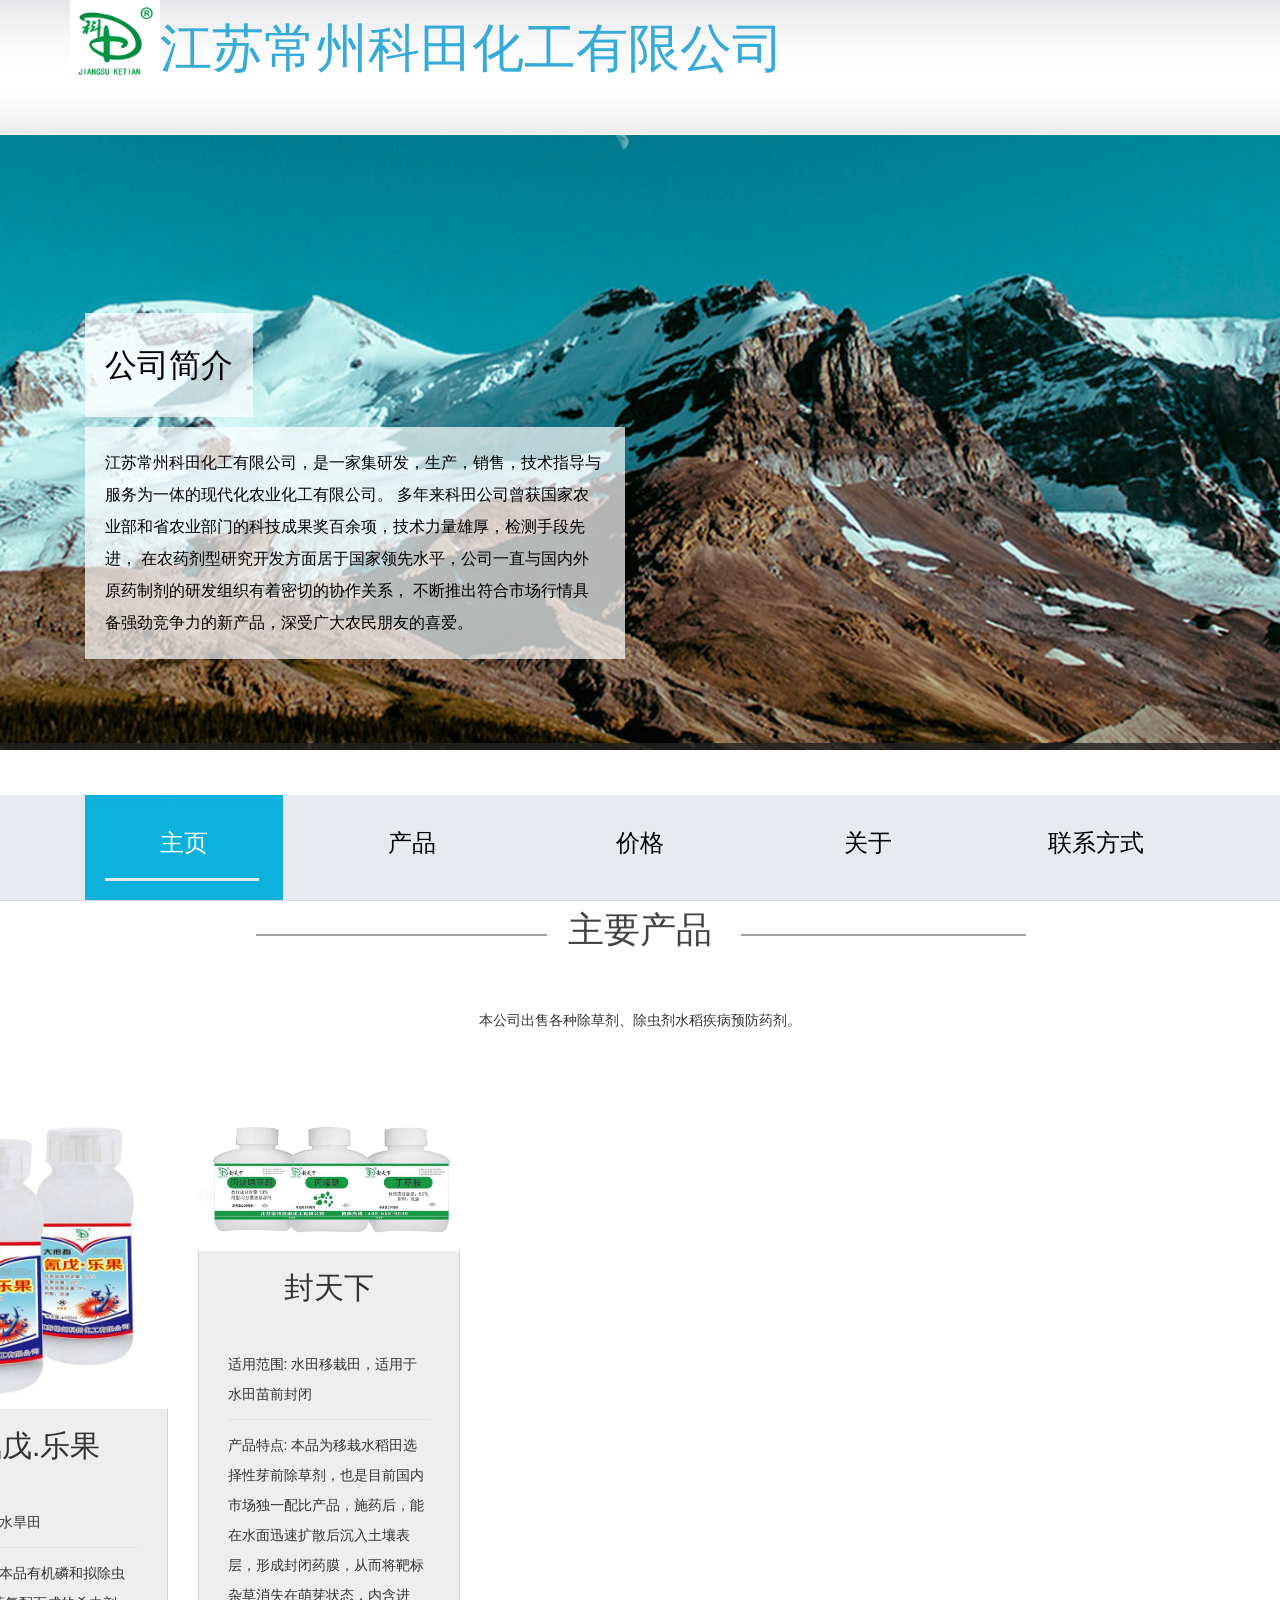
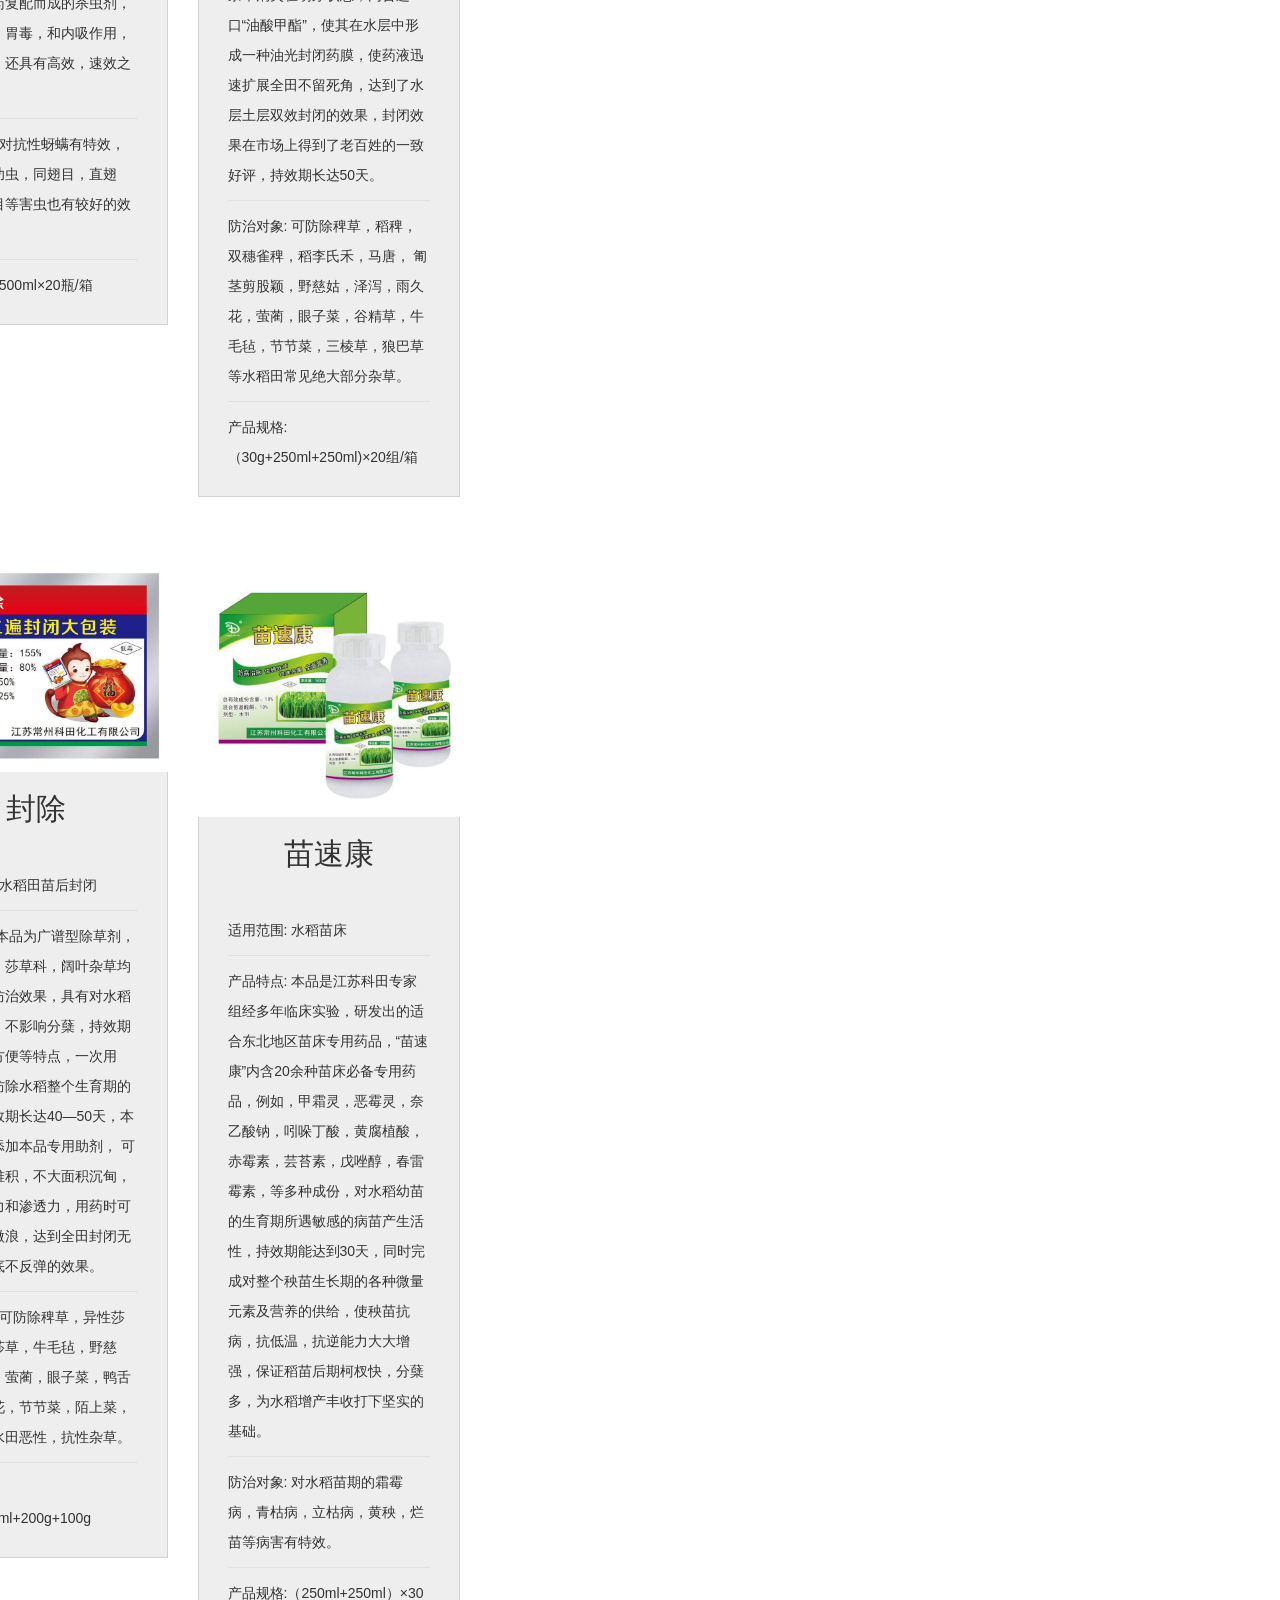
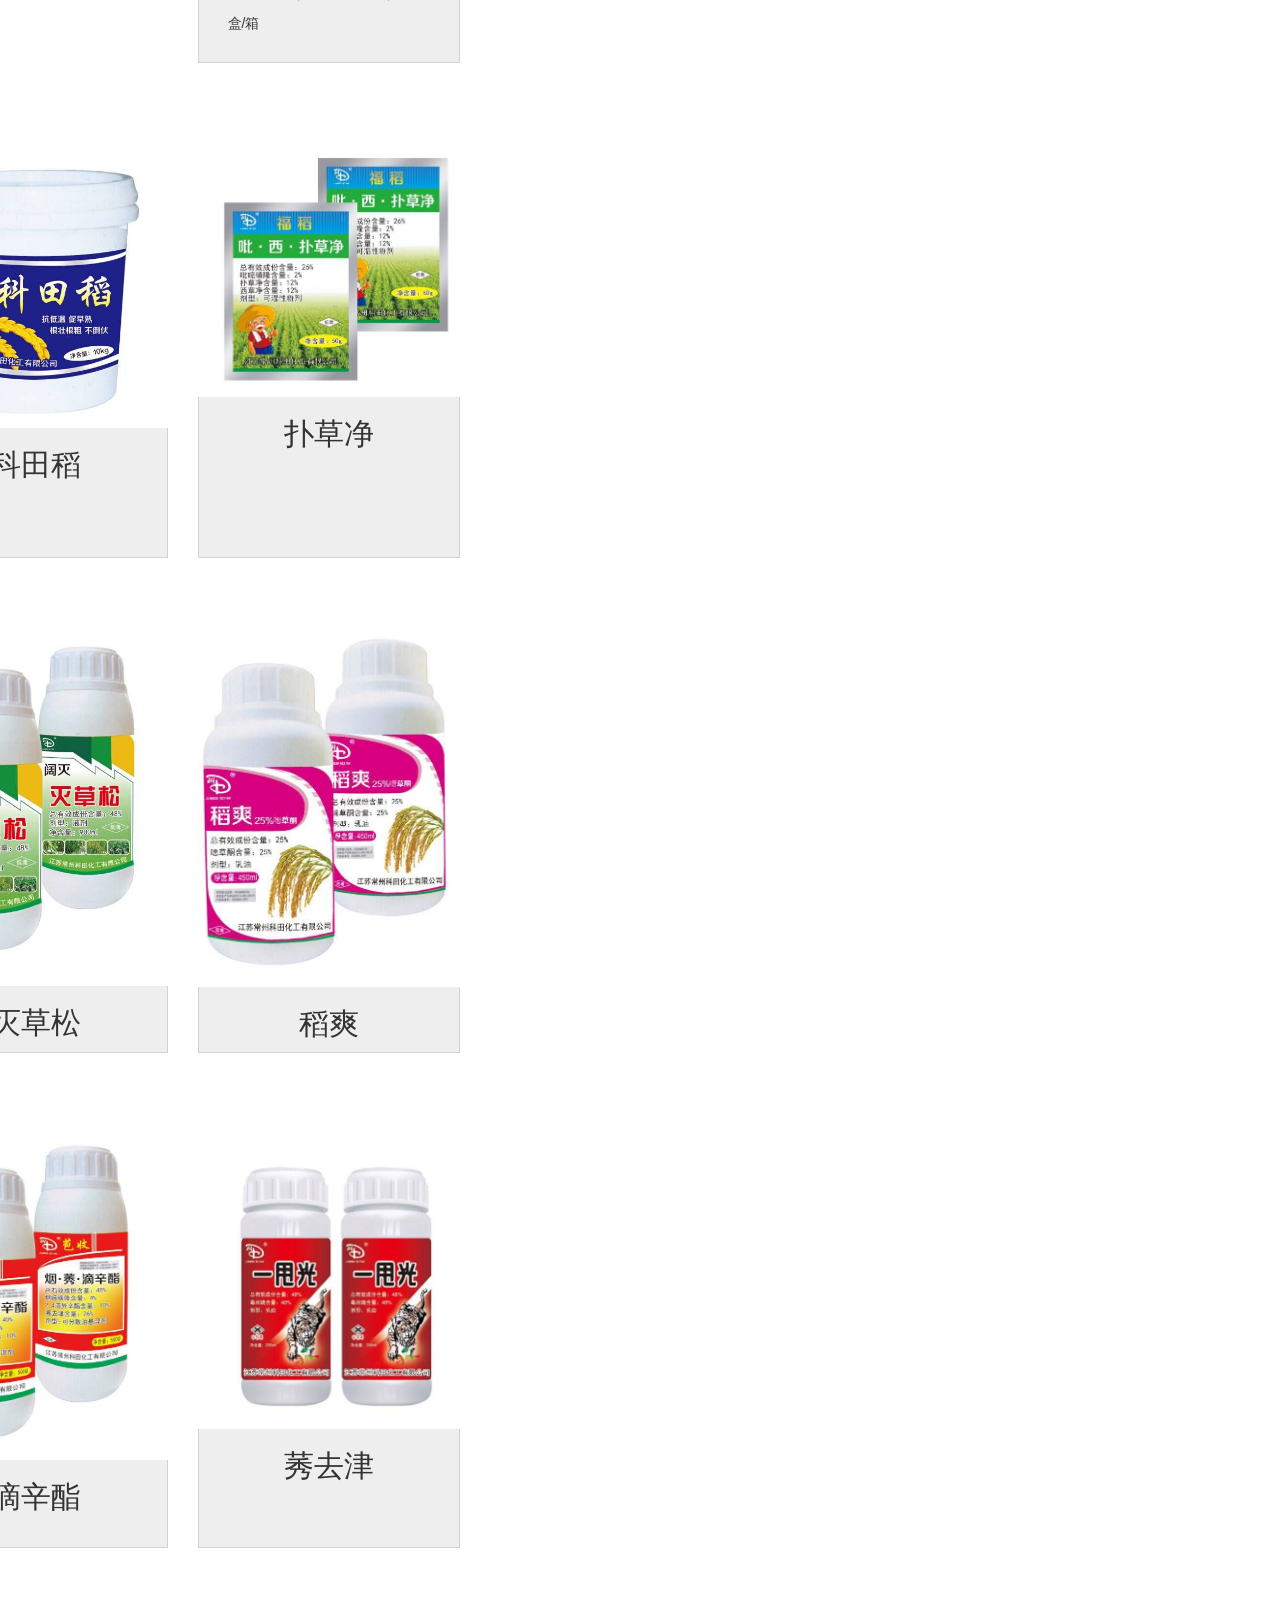
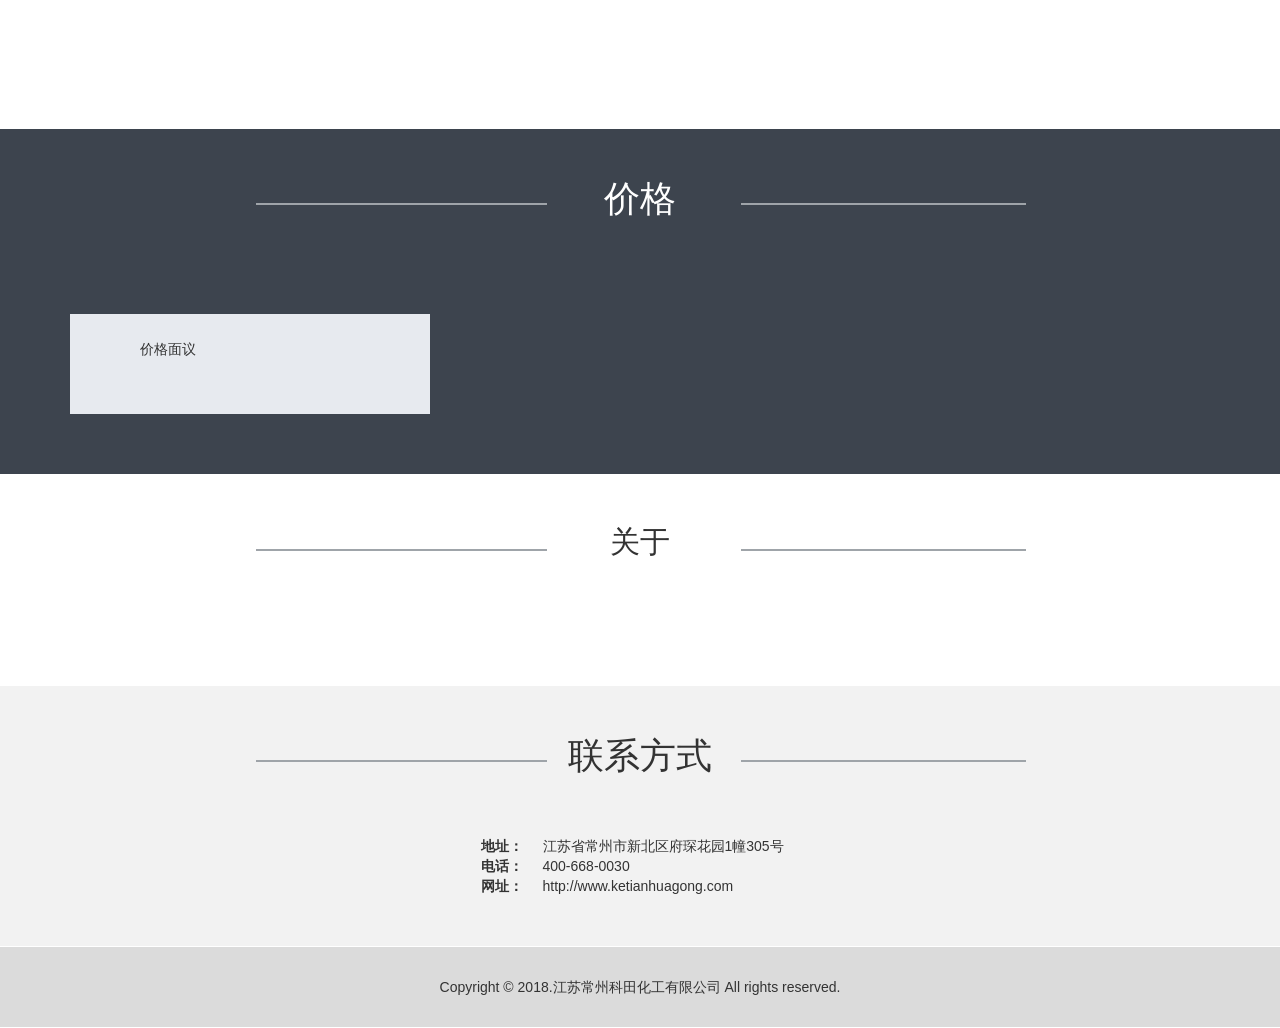
==== index.html @ 40cd0c3b "change content" ====
<!DOCTYPE html>
<html lang="en">

<head>
    <meta charset="utf-8">
    <!--[if IE]><meta http-equiv="X-UA-Compatible" content="IE=edge,chrome=1"><![endif]-->
    <meta name="viewport" content="width=device-width, initial-scale=1.0">
    <title>江苏常州科田化工有限公司</title>
    <meta name="description" content="" />
    <meta name="author" content="templatemo">
    <!-- Favicon-->
    <link rel="shortcut icon" href="./favicon.png" />
    <!-- Bootstrap -->
    <link href="css/bootstrap.min.css" rel="stylesheet">
    <!-- Camera -->
    <link href="css/camera.css" rel="stylesheet">
    <!-- Template  -->
    <link href="css/templatemo_style.css" rel="stylesheet">
    <!-- HTML5 Shim and Respond.js IE8 support of HTML5 elements and media queries -->
    <!-- WARNING: Respond.js doesn't work if you view the page via file:// -->
    <!--[if lt IE 9]>
      <script src="https://oss.maxcdn.com/libs/html5shiv/3.7.0/html5shiv.js"></script>
      <script src="https://oss.maxcdn.com/libs/respond.js/1.4.2/respond.min.js"></script>
    <![endif]-->
</head>

<body>
    <div id="templatemo_banner_logo" class="container_wapper">
        <div class="container">
            <div class="row">
                <div class="col-xs-12 col-md-8">
                    <img src="images/logo.jpg" style="max-width:90px;max-height:90px" alt="logo" />
                    <h1><a href="#">江苏常州科田化工有限公司</a></h1>
                </div>
            </div>
        </div>
    </div>
    <div id="templatemo_banner_slide" class="container_wapper">
        <div class="camera_wrap camera_emboss" id="camera_slide">
            <div data-src="images/banner_slide_01.jpg">
                <div class="camera_caption fadeFromLeft camera_effected">
                    <div class="container">
                        <div class="col-md-6">
                            <h1>公司简介</h1>
                            <p>江苏常州科田化工有限公司，是一家集研发，生产，销售，技术指导与服务为一体的现代化农业化工有限公司。 多年来科田公司曾获国家农业部和省农业部门的科技成果奖百余项，技术力量雄厚，检测手段先进， 在农药剂型研究开发方面居于国家领先水平，公司一直与国内外原药制剂的研发组织有着密切的协作关系， 不断推出符合市场行情具备强劲竞争力的新产品，深受广大农民朋友的喜爱。
                            </p>
                        </div>
                    </div>
                </div>
            </div>
            <div data-src="images/banner_slide_02.jpg">
                <div class="camera_caption fadeFromLeft camera_effected">
                    <div class="container">
                        <div class="col-md-6">
                            <h1>组织结构</h1>
                            <p>公司下设科研开发部，人力资源部，财务部，销售部，市场开发部，技术研发部， 生产部等部门，完善的组织机构和高素质的年轻团队，为企业的发展提供了源源不断的前进动力。 </p>
                        </div>
                    </div>
                </div>
            </div>
            <div data-src="images/banner_slide_03.jpg">
                <div class="camera_caption fadeFromLeft camera_effected">
                    <div class="container">
                        <div class="col-md-6">
                            <h1>我们的理念</h1>
                            <p>“科田”秉承“诚信，和谐，创新”的理念，以“服务亿万农民”为宗旨， 一如既往的工作在祖国的田野上，为中国农业发展贡献自己的力量。
                            </p>
                        </div>
                    </div>
                </div>
            </div>
        </div>
        <!-- #camera_wrap_3 -->
    </div>
    <div id="templatemo_main_menu" class="container_wapper hidden-sm hidden-xs">
        <div class="container">
            <div class="row">
                <div class="col-xs-12">
                    <ul class="nav nav-justified">
                        <li><a href="#templatemo_banner_logo">主页</a></li>
                        <li><a href="#templatemo_upcomming_event">产品</a></li>
                        <li><a href="#templatemo_pricing">价格</a></li>
                        <li><a href="#templatemo_blog">关于</a></li>
                        <li><a href="#templatemo_contact">联系方式</a></li>
                    </ul>
                </div>
            </div>
        </div>
    </div>

    <div id="templatemo_upcomming_event" class="container_wapper">
        <div class="container">
            <div class="row">
                <div class="col-xs-12 section_header">
                    <h1>主要产品</h1>
                </div>
                <div class="col-md-6 col-md-offset-3 col-md-offset-3">
                    <p>本公司出售各种除草剂、除虫剂水稻疾病预防药剂。</p>
                </div>
                <div class="clearfix"></div>
                <div class="col-sm-6 col-md-3">
                    <div class="event_box event_animate_left">
                        <img src="images/product/img1.png" alt="Event 1" class="img-responsive" />
                        <h2 style="text-align:center;font: 10px">一甩光</h2>
                        <ul>
                            <li>适用范围: 水旱田</li>
                            <li>产品特点: 通过触杀，胃毒及熏蒸三种作用控制害虫。杀虫谱广，对多种作物上的食叶害虫，钻蛀性害虫，刺吸式害虫、甲虫及地下害虫均有很好的防治效果。可用于防治果树、水稻等作物的常见害虫。药效稳定，持效期长达三周。毒性低、残留小，适用于绿色果蔬生产。</li>
                            <li>防治对象: 适用于水稻、玉米、大豆、小麦、棉花、果树、蔬菜、茶树上多种咀嚼式和刺吸式口器害虫，也可用于灌溉地下害虫，对韭蛆、蒜蛆特效。</li>
                            <li>产品规格: 200ml×40瓶/箱</li>
                        </ul>

                    </div>
                </div>
                <div class="col-sm-6 col-md-3">
                    <div class="event_box event_animate_left">
                        <img src="images/product/img2.png" alt="Event 1" class="img-responsive" />
                        <h2 style="text-align:center;font: 10px">百虫绝杀</h2>
                                                <ul>
                                                    <li>适用范围: 水旱通用</li>
                                                    <li>产品特点: 本品是由氯氰菊酯和毒死蜱混合而成，具有触杀，胃毒和一定的熏蒸作用，杀虫速度快，持效期长，本品具有独特的渗透能力，在茂密的作物叶片上施药，药液能迅速透过作物组织杀死叶子背面的隐蔽处害虫。</li>
                                                    <li>防治对象: 潜叶蝇，稻纵卷叶蝇，二化螟，三化螟，玉米螟， 食心虫，粘虫等。</li>
                                                    <li>产品规格: 200ml×40瓶/箱</li>
                                                </ul>
                    </div>
                </div>
                <div class="col-sm-6 col-md-3">
                    <div class="event_box event_animate_left">
                        <img src="images/product/img3.png" alt="Event 1" class="img-responsive" />
                        <h2 style="text-align:center;font: 10px">氰戊.乐果</h2>
                                    <ul>
                                        <li>适用范围: 水旱田</li>
                                        <li>产品特点: 本品有机磷和拟除虫菊酯类农药复配而成的杀虫剂，具有触杀，胃毒，和内吸作用，杀虫谱广，还具有高效，速效之特点。</li>
                                        <li>防治对象: 对抗性蚜螨有特效，对磷翅目幼虫，同翅目，直翅目，半翅目等害虫也有较好的效果。</li>
                                        <li>产品规格: 500ml×20瓶/箱</li>
                                    </ul>
                    </div>
                </div>
                <div class="col-sm-6 col-md-3">
                    <div class="event_box event_animate_left">
                        <img src="images/product/img4.png" alt="Event 1" class="img-responsive" />
                        <h2 style="text-align:center;font: 10px">封天下</h2>
                        <ul>
                            <li>适用范围: 水田移栽田，适用于水田苗前封闭</li>
                            <li>产品特点: 本品为移栽水稻田选择性芽前除草剂，也是目前国内市场独一配比产品，施药后，能在水面迅速扩散后沉入土壤表层，形成封闭药膜，从而将靶标杂草消失在萌芽状态，内含进口“油酸甲酯”，使其在水层中形成一种油光封闭药膜，使药液迅速扩展全田不留死角，达到了水层土层双效封闭的效果，封闭效果在市场上得到了老百姓的一致好评，持效期长达50天。</li>
                            <li>防治对象: 可防除稗草，稻稗，双穗雀稗，稻李氏禾，马唐， 匍茎剪股颖，野慈姑，泽泻，雨久花，萤蔺，眼子菜，谷精草，牛毛毡，节节菜，三棱草，狼巴草等水稻田常见绝大部分杂草。</li>
                            <li>产品规格: （30g+250ml+250ml)×20组/箱</li>
                        </ul>
                    </div>
                </div>
                <div class="col-sm-6 col-md-3">
                    <div class="event_box event_animate_left">
                        <img src="images/product/img5.png" alt="Event 1" class="img-responsive" />
                        <h2 style="text-align:center;font: 10px">稻悦</h2>
                        <ul>
                            <li>适用范围: 水稻移栽田。</li>
                            <li>产品特点: 禾阔双封：对一年生阔叶，禾本科，莎草科杂草的幼芽有强烈的封闭作用，尤其对抗性杂草稻稗有特效,水稻的根，茎，叶不吸收传导，无隐形药害，抗逆性增强，无缓苗期。使用方便，即可毒土撒施，又可（瓶甩法）施用。</li>
                            <li>防治对象: 稻稗，野慈姑，泽泻，雨久花，鸭舌草，萤蔺，异型莎草，牛毛毡，水莎草，稻李氏禾，匍茎剪股颖，小茨藻，水绵等。</li>
                            <li>产品规格: 250ml×40瓶/箱</li>
                        </ul>
                    </div>
                </div>
                <div class="col-sm-6 col-md-3">
                    <div class="event_box event_animate_left">
                        <img src="images/product/img6.png" alt="Event 1" class="img-responsive" />
                        <h2 style="text-align:center;font: 10px">圣稻</h2>
                        <ul>
                            <li>适用范围: 适用于水稻苗前封闭</li>
                            <li>产品特点: 选择性芽前或芽后除草剂，主要通过胚芽鞘，中胚鞘进入植物体内，经根部吸收较少，并有极微量通过根部向上传导进入叶部，丙草胺是具有高选择性的水稻田专用除草剂，对水稻安全，杀草谱广，杂草种子在发芽过程中吸收药剂，根部吸收较差，只能做芽前土壤处理。</li>
                            <li>防治对象: 可防除稗草，双穗雀稗，稻李氏禾，马唐，匍茎剪股颖，看麦娘，狼巴草，异型莎草，日照瓢拂草，碎米莎草，萤蔺，日本草，扁杆草，鸭舌草，雨久花，野慈姑，泽泻，眼子菜，谷精草，牛毛毡，节节菜，陌上菜，水竹叶，空心莲子草，花蔺等水稻田常见的大部分杂草。</li>
                            <li>产品规格: 250ml×40瓶/件</li>
                        </ul>
                    </div>
                </div>
                <div class="col-sm-6 col-md-3">
                    <div class="event_box event_animate_left">
                        <img src="images/product/img7.png" alt="Event 1" class="img-responsive" />
                        <h2 style="text-align:center;font: 10px">封除</h2>
                          <ul>
                              <li>适用范围: 水稻田苗后封闭</li>
                              <li>产品特点:本品为广谱型除草剂，对禾本科，莎草科，阔叶杂草均有很好的防治效果，具有对水稻安全性高，不影响分蘖，持效期长，使用方便等特点，一次用药，即可防除水稻整个生育期的杂草，持效期长达40—50天，本品内特别添加本品专用助剂， 可使药剂不堆积，不大面积沉甸，增进扩散力和渗透力，用药时可压下田中微浪，达到全田封闭无死角，彻底不反弹的效果。</li>
                              <li>防治对象: 可防除稗草，异性莎草，碎米莎草，牛毛毡，野慈姑，泽泻，萤蔺，眼子菜，鸭舌草，雨久花，节节菜，陌上菜，三棱草等水田恶性，抗性杂草。</li>
                              <li>产品规格: 300g+250ml+200g+100g</li>
                          </ul>
                    </div>
                </div>
                <div class="col-sm-6 col-md-3">
                    <div class="event_box event_animate_left">
                        <img src="images/product/img8.png" alt="Event 1" class="img-responsive" />
                        <h2 style="text-align:center;font: 10px">苗速康</h2>
                        <ul>
                            <li>适用范围: 水稻苗床</li>
                            <li>产品特点: 本品是江苏科田专家组经多年临床实验，研发出的适合东北地区苗床专用药品，“苗速康”内含20余种苗床必备专用药品，例如，甲霜灵，恶霉灵，奈乙酸钠，吲哚丁酸，黄腐植酸，赤霉素，芸苔素，戊唑醇，春雷霉素，等多种成份，对水稻幼苗的生育期所遇敏感的病苗产生活性，持效期能达到30天，同时完成对整个秧苗生长期的各种微量元素及营养的供给，使秧苗抗病，抗低温，抗逆能力大大增强，保证稻苗后期柯杈快，分蘖多，为水稻增产丰收打下坚实的基础。</li>
                            <li>防治对象: 对水稻苗期的霜霉病，青枯病，立枯病，黄秧，烂苗等病害有特效。</li>
                            <li>产品规格:（250ml+250ml）×30盒/箱</li>
                        </ul>
                    </div>
                </div>
                <div class="col-sm-6 col-md-3">
                    <div class="event_box event_animate_left">
                        <img src="images/product/img9.png" alt="Event 1" class="img-responsive" />
                        <h2 style="text-align:center;font: 10px">科田稻</h2>
                    </div>
                </div>
                <div class="col-sm-6 col-md-3">
                    <div class="event_box event_animate_left">
                        <img src="images/product/img10.png" alt="Event 1" class="img-responsive" />
                        <h2 style="text-align:center;font: 10px">扑草净</h2>
                    </div>
                </div>
                <div class="col-sm-6 col-md-3">
                    <div class="event_box event_animate_left">
                        <img src="images/product/img11.png" alt="Event 1" class="img-responsive" />
                        <h2 style="text-align:center;font: 10px">吡嘧磺隆</h2>
                    </div>
                </div>
                <div class="col-sm-6 col-md-3">
                    <div class="event_box event_animate_left">
                        <img src="images/product/img12.png" alt="Event 1" class="img-responsive" />
                        <h2 style="text-align:center;font: 10px">毒霸</h2>
                    </div>
                </div>
                <div class="col-sm-6 col-md-3">
                    <div class="event_box event_animate_left">
                        <img src="images/product/img13.png" alt="Event 1" class="img-responsive" />
                        <h2 style="text-align:center;font: 10px">灭草松</h2>
                    </div>
                </div>
                <div class="col-sm-6 col-md-3">
                    <div class="event_box event_animate_left">
                        <img src="images/product/img14.png" alt="Event 1" class="img-responsive" />
                        <h2 style="text-align:center;font: 10px">稻爽</h2>
                    </div>
                </div>
                <div class="col-sm-6 col-md-3">
                    <div class="event_box event_animate_left">
                        <img src="images/product/img15.png" alt="Event 1" class="img-responsive" />
                        <h2 style="text-align:center;font: 10px">氯氟吡</h2>
                    </div>
                </div>
                <div class="col-sm-6 col-md-3">
                    <div class="event_box event_animate_left">
                        <img src="images/product/img16.png" alt="Event 1" class="img-responsive" />
                        <h2 style="text-align:center;font: 10px">杰净</h2>
                    </div>
                </div>
                <div class="col-sm-6 col-md-3">
                    <div class="event_box event_animate_left">
                        <img src="images/product/img17.png" alt="Event 1" class="img-responsive" />
                        <h2 style="text-align:center;font: 10px">滴辛酯</h2>
                    </div>
                </div>
                <div class="col-sm-6 col-md-3">
                    <div class="event_box event_animate_left">
                        <img src="images/product/img20.png" alt="Event 1" class="img-responsive" />
                        <h2 style="text-align:center;font: 10px">莠去津</h2>
                    </div>
                </div>

                <div class="templatemo_clear">
                    <div class="col-xs-6 event_animate_left" id="prev_event_btn">
                        <p>
                            <a href="#">
                                <span class="glyphicon glyphicon-chevron-left"></span>
                            </a>
                        </p>
                    </div>
                    <div class="col-xs-6 event_animate_right" id="next_event_btn">
                        <p>
                            <a href="#">
                                <span class="glyphicon glyphicon-chevron-right"></span>
                            </a>
                        </p>
                    </div>
                </div>
            </div>
        </div>
    </div>
    <div id="templatemo_pricing" class="container_wapper">
        <div class="container">
            <div class="row">
                <div class="col-xs-12 section_header">
                    <h1>价格</h1>
                </div>
                <div class="clearfix"></div>
                <div class="col-md-4">
                    <div class="price_table_box">
                        <ul>
                            <li>价格面议</li>
                        </ul>
                    </div>
                </div>

            </div>
        </div>
    </div>
    <div id="templatemo_blog" class="container_wapper">
        <div class="container">
            <div class="row">
                <div class="col-xs-12 section_header">
                    <h1>关于</h1>
                </div>
                <div class="clearfix"></div>

              
            </div>
        </div>
    </div>
    <div id="templatemo_contact" class="container_wapper">
        <div class="container">
            <div class="row">
                <div class="col-xs-12 section_header">
                    <h1>联系方式</h1>
                </div>
                <div class="col-md-6 col-md-offset-3 col-md-offset-3">
                  <dl class="dl-horizontal">
                    <dt>地址：</dt><dd>江苏省常州市新北区府琛花园1幢305号</dd>
                    <dt>电话：</dt><dd>400-668-0030</dd>
                    <dt>网址：</dt><dd>http://www.ketianhuagong.com</dd>
                  </dl>
                </div>

            </div>
        </div>
    </div>
    <div id="templatemo_footer" class="container_wapper">
        <div class="container">
            <div class="row">
                <div class="col-xs-12">
                    <p>Copyright &copy; 2018.江苏常州科田化工有限公司 All rights reserved.</p>
                </div>
            </div>
        </div>
    </div>
    <script src="js/jquery.min.js"></script>
    <script src="js/bootstrap.min.js"></script>
    <script src="js/jquery.easing.1.3.js"></script>
    <script src="js/jquery.mobile.customized.min.js"></script>
    <script src="js/camera.min.js"></script>
    <script src="js/jquery.singlePageNav.min.js"></script>
    <script src="js/templatemo_script.js"></script>
    <div style="display:none">
        <script src='http://v7.cnzz.com/stat.php?id=155540&web_id=155540' language='JavaScript' charset='gb2312'></script>
    </div>
</body>

</html>
---- css/camera.css ----
/**************************
*
*	GENERAL
*
**************************/
.camera_wrap a, .camera_wrap img, 
.camera_wrap ol, .camera_wrap ul, .camera_wrap li,
.camera_wrap table, .camera_wrap tbody, .camera_wrap tfoot, .camera_wrap thead, .camera_wrap tr, .camera_wrap th, .camera_wrap td
.camera_thumbs_wrap a, .camera_thumbs_wrap img, 
.camera_thumbs_wrap ol, .camera_thumbs_wrap ul, .camera_thumbs_wrap li,
.camera_thumbs_wrap table, .camera_thumbs_wrap tbody, .camera_thumbs_wrap tfoot, .camera_thumbs_wrap thead, .camera_thumbs_wrap tr, .camera_thumbs_wrap th, .camera_thumbs_wrap td {
	background: none;
	border: 0;
	font: inherit;
	font-size: 100%;
	margin: 0;
	padding: 0;
	vertical-align: baseline;
	list-style: none
}
.camera_wrap {
	display: none;
	float: left;
	position: relative;
	z-index: 0;
}
.camera_wrap img {
	max-width: none!important;
}
.camera_fakehover {
	height: 100%;
	min-height: 60px;
	position: relative;
	width: 100%;
	z-index: 1;
}
.camera_wrap {
	width: 100%;
}
.camera_src {
	display: none;
}
.cameraCont, .cameraContents {
	height: 100%;
	position: relative;
	width: 100%;
	z-index: 1;
}
.cameraSlide {
	bottom: 0;
	left: 0;
	position: absolute;
	right: 0;
	top: 0;
	width: 100%;
}
.cameraContent {
	bottom: 0;
	display: none;
	left: 0;
	position: absolute;
	right: 0;
	top: 0;
	width: 100%;
}
.camera_target {
	bottom: 0;
	height: 100%;
	left: 0;
	overflow: hidden;
	position: absolute;
	right: 0;
	text-align: left;
	top: 0;
	width: 100%;
	z-index: 0;
}
.camera_overlayer {
	bottom: 0;
	height: 100%;
	left: 0;
	overflow: hidden;
	position: absolute;
	right: 0;
	top: 0;
	width: 100%;
	z-index: 0;
}
.camera_target_content {
	bottom: 0;
	left: 0;
	overflow: hidden;
	position: absolute;
	right: 0;
	top: 0;
	z-index: 2;
}
.camera_target_content .camera_link {
    background: url(../images/blank.gif);
	display: block;
	height: 100%;
	text-decoration: none;
}
.camera_loader {
    background: #fff url(../images/camera-loader.gif) no-repeat center;
	background: rgba(255, 255, 255, 0.9) url(../images/camera-loader.gif) no-repeat center;
	border: 1px solid #ffffff;
	-webkit-border-radius: 18px;
	-moz-border-radius: 18px;
	border-radius: 18px;
	height: 36px;
	left: 50%;
	overflow: hidden;
	position: absolute;
	margin: -18px 0 0 -18px;
	top: 50%;
	width: 36px;
	z-index: 3;
}
.camera_bar {
	bottom: 0;
	left: 0;
	overflow: hidden;
	position: absolute;
	right: 0;
	top: 0;
	z-index: 3;
}
.camera_thumbs_wrap.camera_left .camera_bar, .camera_thumbs_wrap.camera_right .camera_bar {
	height: 100%;
	position: absolute;
	width: auto;
}
.camera_thumbs_wrap.camera_bottom .camera_bar, .camera_thumbs_wrap.camera_top .camera_bar {
	height: auto;
	position: absolute;
	width: 100%;
}
.camera_nav_cont {
	height: 65px;
	overflow: hidden;
	position: absolute;
	right: 9px;
	top: 15px;
	width: 120px;
	z-index: 4;
}
.camera_caption {
	bottom: 0;
	display: block;
	position: absolute;
	width: 100%;
}
.camera_caption > div {
	padding: 10px 20px;
}
.camerarelative {
	overflow: hidden;
	position: relative;
}
.imgFake {
	cursor: pointer;
}
.camera_prevThumbs {
	bottom: 4px;
	cursor: pointer;
	left: 0;
	position: absolute;
	top: 4px;
	visibility: hidden;
	width: 30px;
	z-index: 10;
}
.camera_prevThumbs div {
	background: url(../images/camera_skins.png) no-repeat -160px 0;
	display: block;
	height: 40px;
	margin-top: -20px;
	position: absolute;
	top: 50%;
	width: 30px;
}
.camera_nextThumbs {
	bottom: 4px;
	cursor: pointer;
	position: absolute;
	right: 0;
	top: 4px;
	visibility: hidden;
	width: 30px;
	z-index: 10;
}
.camera_nextThumbs div {
	background: url(../images/camera_skins.png) no-repeat -190px 0;
	display: block;
	height: 40px;
	margin-top: -20px;
	position: absolute;
	top: 50%;
	width: 30px;
}
.camera_command_wrap .hideNav {
	display: none;
}
.camera_command_wrap {
	left: 0;
	position: relative;
	right:0;
	z-index: 4;
}
.camera_wrap .camera_pag .camera_pag_ul {
	list-style: none;
	margin: 0;
	padding: 0;
	text-align: right;
}
.camera_wrap .camera_pag .camera_pag_ul li {
	-webkit-border-radius: 8px;
	-moz-border-radius: 8px;
	border-radius: 8px;
	cursor: pointer;
	display: inline-block;
	height: 16px;
	margin: 20px 5px;
	position: relative;
	text-align: left;
	text-indent: -9999px;
	width: 16px;
}
.camera_commands_emboss .camera_pag .camera_pag_ul li {
	-moz-box-shadow:
		0px 1px 0px rgba(255,255,255,1),
		inset 0px 1px 1px rgba(0,0,0,0.2);
	-webkit-box-shadow:
		0px 1px 0px rgba(255,255,255,1),
		inset 0px 1px 1px rgba(0,0,0,0.2);
	box-shadow:
		0px 1px 0px rgba(255,255,255,1),
		inset 0px 1px 1px rgba(0,0,0,0.2);
}
.camera_wrap .camera_pag .camera_pag_ul li > span {
	-webkit-border-radius: 5px;
	-moz-border-radius: 5px;
	border-radius: 5px;
	height: 8px;
	left: 4px;
	overflow: hidden;
	position: absolute;
	top: 4px;
	width: 8px;
}
.camera_commands_emboss .camera_pag .camera_pag_ul li:hover > span {
	-moz-box-shadow:
		0px 1px 0px rgba(255,255,255,1),
		inset 0px 1px 1px rgba(0,0,0,0.2);
	-webkit-box-shadow:
		0px 1px 0px rgba(255,255,255,1),
		inset 0px 1px 1px rgba(0,0,0,0.2);
	box-shadow:
		0px 1px 0px rgba(255,255,255,1),
		inset 0px 1px 1px rgba(0,0,0,0.2);
}
.camera_wrap .camera_pag .camera_pag_ul li.cameracurrent > span {
	-moz-box-shadow: 0;
	-webkit-box-shadow: 0;
	box-shadow: 0;
}
.camera_pag_ul li img {
	display: none;
	position: absolute;
}
.camera_pag_ul .thumb_arrow {
    border-left: 4px solid transparent;
    border-right: 4px solid transparent;
    border-top: 4px solid;
	top: 0;
	left: 50%;
	margin-left: -4px;
	position: absolute;
}
.camera_prev, .camera_next, .camera_commands {
	cursor: pointer;
	height: 40px;
	margin-top: -20px;
	position: absolute;
	top: 50%;
	width: 40px;
	z-index: 2;
}
.camera_prev {
	left: 0;
}
.camera_prev > span {
	background: url(../images/camera_skins.png) no-repeat 0 0;
	display: block;
	height: 40px;
	width: 40px;
}
.camera_next {
	right: 0;
}
.camera_next > span {
	background: url(../images/camera_skins.png) no-repeat -40px 0;
	display: block;
	height: 40px;
	width: 40px;
}
.camera_commands {
	right: 41px;
}
.camera_commands > .camera_play {
	background: url(../images/camera_skins.png) no-repeat -80px 0;
	height: 40px;
	width: 40px;
}
.camera_commands > .camera_stop {
	background: url(../images/camera_skins.png) no-repeat -120px 0;
	display: block;
	height: 40px;
	width: 40px;
}
.camera_wrap .camera_pag .camera_pag_ul li {
	-webkit-border-radius: 8px;
	-moz-border-radius: 8px;
	border-radius: 8px;
	cursor: pointer;
	display: inline-block;
	height: 16px;
	margin: 20px 5px;
	position: relative;
	text-indent: -9999px;
	width: 16px;
}
.camera_thumbs_cont {
	-webkit-border-bottom-right-radius: 4px;
	-webkit-border-bottom-left-radius: 4px;
	-moz-border-radius-bottomright: 4px;
	-moz-border-radius-bottomleft: 4px;
	border-bottom-right-radius: 4px;
	border-bottom-left-radius: 4px;
	overflow: hidden;
	position: relative;
	width: 100%;
}
.camera_commands_emboss .camera_thumbs_cont {
	-moz-box-shadow:
		0px 1px 0px rgba(255,255,255,1),
		inset 0px 1px 1px rgba(0,0,0,0.2);
	-webkit-box-shadow:
		0px 1px 0px rgba(255,255,255,1),
		inset 0px 1px 1px rgba(0,0,0,0.2);
	box-shadow:
		0px 1px 0px rgba(255,255,255,1),
		inset 0px 1px 1px rgba(0,0,0,0.2);
}
.camera_thumbs_cont > div {
	float: left;
	width: 100%;
}
.camera_thumbs_cont ul {
	overflow: hidden;
	padding: 3px 4px 8px;
	position: relative;
	text-align: center;
}
.camera_thumbs_cont ul li {
	display: inline;
	padding: 0 4px;
}
.camera_thumbs_cont ul li > img {
	border: 1px solid;
	cursor: pointer;
	margin-top: 5px;
	vertical-align:bottom;
}
.camera_clear {
	display: block;
	clear: both;
}
.showIt {
	display: none;
}
.camera_clear {
	clear: both;
	display: block;
	height: 1px;
	margin: -1px 0 25px;
	position: relative;
}
/**************************
*
*	COLORS & SKINS
*
**************************/
.pattern_1 .camera_overlayer {
	background: url(../images/patterns/overlay1.png) repeat;
}
.pattern_2 .camera_overlayer {
	background: url(../images/patterns/overlay2.png) repeat;
}
.pattern_3 .camera_overlayer {
	background: url(../images/patterns/overlay3.png) repeat;
}
.pattern_4 .camera_overlayer {
	background: url(../images/patterns/overlay4.png) repeat;
}
.pattern_5 .camera_overlayer {
	background: url(../images/patterns/overlay5.png) repeat;
}
.pattern_6 .camera_overlayer {
	background: url(../images/patterns/overlay6.png) repeat;
}
.pattern_7 .camera_overlayer {
	background: url(../images/patterns/overlay7.png) repeat;
}
.pattern_8 .camera_overlayer {
	background: url(../images/patterns/overlay8.png) repeat;
}
.pattern_9 .camera_overlayer {
	background: url(../images/patterns/overlay9.png) repeat;
}
.pattern_10 .camera_overlayer {
	background: url(../images/patterns/overlay10.png) repeat;
}
.camera_caption {
	color: #fff;
}
.camera_caption > div {
	background: #000;
	background: rgba(0, 0, 0, 0.8);
}
.camera_wrap .camera_pag .camera_pag_ul li {
	background: #b7b7b7;
}
.camera_wrap .camera_pag .camera_pag_ul li:hover > span {
	background: #b7b7b7;
}
.camera_wrap .camera_pag .camera_pag_ul li.cameracurrent > span {
	background: #434648;
}
.camera_pag_ul li img {
	border: 4px solid #e6e6e6;
	-moz-box-shadow: 0px 3px 6px rgba(0,0,0,.5);
	-webkit-box-shadow: 0px 3px 6px rgba(0,0,0,.5);
	box-shadow: 0px 3px 6px rgba(0,0,0,.5);
}
.camera_pag_ul .thumb_arrow {
    border-top-color: #e6e6e6;
}
.camera_prevThumbs, .camera_nextThumbs, .camera_prev, .camera_next, .camera_commands, .camera_thumbs_cont {
	background: #d8d8d8;
	background: rgba(216, 216, 216, 0.85);
}
.camera_wrap .camera_pag .camera_pag_ul li {
	background: #b7b7b7;
}
.camera_thumbs_cont ul li > img {
	border-color: 1px solid #000;
}
/*AMBER SKIN*/
.camera_amber_skin .camera_prevThumbs div {
	background-position: -160px -160px;
}
.camera_amber_skin .camera_nextThumbs div {
	background-position: -190px -160px;
}
.camera_amber_skin .camera_prev > span {
	background-position: 0 -160px;
}
.camera_amber_skin .camera_next > span {
	background-position: -40px -160px;
}
.camera_amber_skin .camera_commands > .camera_play {
	background-position: -80px -160px;
}
.camera_amber_skin .camera_commands > .camera_stop {
	background-position: -120px -160px;
}
/*ASH SKIN*/
.camera_ash_skin .camera_prevThumbs div {
	background-position: -160px -200px;
}
.camera_ash_skin .camera_nextThumbs div {
	background-position: -190px -200px;
}
.camera_ash_skin .camera_prev > span {
	background-position: 0 -200px;
}
.camera_ash_skin .camera_next > span {
	background-position: -40px -200px;
}
.camera_ash_skin .camera_commands > .camera_play {
	background-position: -80px -200px;
}
.camera_ash_skin .camera_commands > .camera_stop {
	background-position: -120px -200px;
}
/*AZURE SKIN*/
.camera_azure_skin .camera_prevThumbs div {
	background-position: -160px -240px;
}
.camera_azure_skin .camera_nextThumbs div {
	background-position: -190px -240px;
}
.camera_azure_skin .camera_prev > span {
	background-position: 0 -240px;
}
.camera_azure_skin .camera_next > span {
	background-position: -40px -240px;
}
.camera_azure_skin .camera_commands > .camera_play {
	background-position: -80px -240px;
}
.camera_azure_skin .camera_commands > .camera_stop {
	background-position: -120px -240px;
}
/*BEIGE SKIN*/
.camera_beige_skin .camera_prevThumbs div {
	background-position: -160px -120px;
}
.camera_beige_skin .camera_nextThumbs div {
	background-position: -190px -120px;
}
.camera_beige_skin .camera_prev > span {
	background-position: 0 -120px;
}
.camera_beige_skin .camera_next > span {
	background-position: -40px -120px;
}
.camera_beige_skin .camera_commands > .camera_play {
	background-position: -80px -120px;
}
.camera_beige_skin .camera_commands > .camera_stop {
	background-position: -120px -120px;
}
/*BLACK SKIN*/
.camera_black_skin .camera_prevThumbs div {
	background-position: -160px -40px;
}
.camera_black_skin .camera_nextThumbs div {
	background-position: -190px -40px;
}
.camera_black_skin .camera_prev > span {
	background-position: 0 -40px;
}
.camera_black_skin .camera_next > span {
	background-position: -40px -40px;
}
.camera_black_skin .camera_commands > .camera_play {
	background-position: -80px -40px;
}
.camera_black_skin .camera_commands > .camera_stop {
	background-position: -120px -40px;
}
/*BLUE SKIN*/
.camera_blue_skin .camera_prevThumbs div {
	background-position: -160px -280px;
}
.camera_blue_skin .camera_nextThumbs div {
	background-position: -190px -280px;
}
.camera_blue_skin .camera_prev > span {
	background-position: 0 -280px;
}
.camera_blue_skin .camera_next > span {
	background-position: -40px -280px;
}
.camera_blue_skin .camera_commands > .camera_play {
	background-position: -80px -280px;
}
.camera_blue_skin .camera_commands > .camera_stop {
	background-position: -120px -280px;
}
/*BROWN SKIN*/
.camera_brown_skin .camera_prevThumbs div {
	background-position: -160px -320px;
}
.camera_brown_skin .camera_nextThumbs div {
	background-position: -190px -320px;
}
.camera_brown_skin .camera_prev > span {
	background-position: 0 -320px;
}
.camera_brown_skin .camera_next > span {
	background-position: -40px -320px;
}
.camera_brown_skin .camera_commands > .camera_play {
	background-position: -80px -320px;
}
.camera_brown_skin .camera_commands > .camera_stop {
	background-position: -120px -320px;
}
/*BURGUNDY SKIN*/
.camera_burgundy_skin .camera_prevThumbs div {
	background-position: -160px -360px;
}
.camera_burgundy_skin .camera_nextThumbs div {
	background-position: -190px -360px;
}
.camera_burgundy_skin .camera_prev > span {
	background-position: 0 -360px;
}
.camera_burgundy_skin .camera_next > span {
	background-position: -40px -360px;
}
.camera_burgundy_skin .camera_commands > .camera_play {
	background-position: -80px -360px;
}
.camera_burgundy_skin .camera_commands > .camera_stop {
	background-position: -120px -360px;
}
/*CHARCOAL SKIN*/
.camera_charcoal_skin .camera_prevThumbs div {
	background-position: -160px -400px;
}
.camera_charcoal_skin .camera_nextThumbs div {
	background-position: -190px -400px;
}
.camera_charcoal_skin .camera_prev > span {
	background-position: 0 -400px;
}
.camera_charcoal_skin .camera_next > span {
	background-position: -40px -400px;
}
.camera_charcoal_skin .camera_commands > .camera_play {
	background-position: -80px -400px;
}
.camera_charcoal_skin .camera_commands > .camera_stop {
	background-position: -120px -400px;
}
/*CHOCOLATE SKIN*/
.camera_chocolate_skin .camera_prevThumbs div {
	background-position: -160px -440px;
}
.camera_chocolate_skin .camera_nextThumbs div {
	background-position: -190px -440px;
}
.camera_chocolate_skin .camera_prev > span {
	background-position: 0 -440px;
}
.camera_chocolate_skin .camera_next > span {
	background-position: -40px -440px;
}
.camera_chocolate_skin .camera_commands > .camera_play {
	background-position: -80px -440px;
}
.camera_chocolate_skin .camera_commands > .camera_stop {
	background-position: -120px -440px	;
}
/*COFFEE SKIN*/
.camera_coffee_skin .camera_prevThumbs div {
	background-position: -160px -480px;
}
.camera_coffee_skin .camera_nextThumbs div {
	background-position: -190px -480px;
}
.camera_coffee_skin .camera_prev > span {
	background-position: 0 -480px;
}
.camera_coffee_skin .camera_next > span {
	background-position: -40px -480px;
}
.camera_coffee_skin .camera_commands > .camera_play {
	background-position: -80px -480px;
}
.camera_coffee_skin .camera_commands > .camera_stop {
	background-position: -120px -480px	;
}
/*CYAN SKIN*/
.camera_cyan_skin .camera_prevThumbs div {
	background-position: -160px -520px;
}
.camera_cyan_skin .camera_nextThumbs div {
	background-position: -190px -520px;
}
.camera_cyan_skin .camera_prev > span {
	background-position: 0 -520px;
}
.camera_cyan_skin .camera_next > span {
	background-position: -40px -520px;
}
.camera_cyan_skin .camera_commands > .camera_play {
	background-position: -80px -520px;
}
.camera_cyan_skin .camera_commands > .camera_stop {
	background-position: -120px -520px	;
}
/*FUCHSIA SKIN*/
.camera_fuchsia_skin .camera_prevThumbs div {
	background-position: -160px -560px;
}
.camera_fuchsia_skin .camera_nextThumbs div {
	background-position: -190px -560px;
}
.camera_fuchsia_skin .camera_prev > span {
	background-position: 0 -560px;
}
.camera_fuchsia_skin .camera_next > span {
	background-position: -40px -560px;
}
.camera_fuchsia_skin .camera_commands > .camera_play {
	background-position: -80px -560px;
}
.camera_fuchsia_skin .camera_commands > .camera_stop {
	background-position: -120px -560px	;
}
/*GOLD SKIN*/
.camera_gold_skin .camera_prevThumbs div {
	background-position: -160px -600px;
}
.camera_gold_skin .camera_nextThumbs div {
	background-position: -190px -600px;
}
.camera_gold_skin .camera_prev > span {
	background-position: 0 -600px;
}
.camera_gold_skin .camera_next > span {
	background-position: -40px -600px;
}
.camera_gold_skin .camera_commands > .camera_play {
	background-position: -80px -600px;
}
.camera_gold_skin .camera_commands > .camera_stop {
	background-position: -120px -600px	;
}
/*GREEN SKIN*/
.camera_green_skin .camera_prevThumbs div {
	background-position: -160px -640px;
}
.camera_green_skin .camera_nextThumbs div {
	background-position: -190px -640px;
}
.camera_green_skin .camera_prev > span {
	background-position: 0 -640px;
}
.camera_green_skin .camera_next > span {
	background-position: -40px -640px;
}
.camera_green_skin .camera_commands > .camera_play {
	background-position: -80px -640px;
}
.camera_green_skin .camera_commands > .camera_stop {
	background-position: -120px -640px	;
}
/*GREY SKIN*/
.camera_grey_skin .camera_prevThumbs div {
	background-position: -160px -680px;
}
.camera_grey_skin .camera_nextThumbs div {
	background-position: -190px -680px;
}
.camera_grey_skin .camera_prev > span {
	background-position: 0 -680px;
}
.camera_grey_skin .camera_next > span {
	background-position: -40px -680px;
}
.camera_grey_skin .camera_commands > .camera_play {
	background-position: -80px -680px;
}
.camera_grey_skin .camera_commands > .camera_stop {
	background-position: -120px -680px	;
}
/*INDIGO SKIN*/
.camera_indigo_skin .camera_prevThumbs div {
	background-position: -160px -720px;
}
.camera_indigo_skin .camera_nextThumbs div {
	background-position: -190px -720px;
}
.camera_indigo_skin .camera_prev > span {
	background-position: 0 -720px;
}
.camera_indigo_skin .camera_next > span {
	background-position: -40px -720px;
}
.camera_indigo_skin .camera_commands > .camera_play {
	background-position: -80px -720px;
}
.camera_indigo_skin .camera_commands > .camera_stop {
	background-position: -120px -720px	;
}
/*KHAKI SKIN*/
.camera_khaki_skin .camera_prevThumbs div {
	background-position: -160px -760px;
}
.camera_khaki_skin .camera_nextThumbs div {
	background-position: -190px -760px;
}
.camera_khaki_skin .camera_prev > span {
	background-position: 0 -760px;
}
.camera_khaki_skin .camera_next > span {
	background-position: -40px -760px;
}
.camera_khaki_skin .camera_commands > .camera_play {
	background-position: -80px -760px;
}
.camera_khaki_skin .camera_commands > .camera_stop {
	background-position: -120px -760px	;
}
/*LIME SKIN*/
.camera_lime_skin .camera_prevThumbs div {
	background-position: -160px -800px;
}
.camera_lime_skin .camera_nextThumbs div {
	background-position: -190px -800px;
}
.camera_lime_skin .camera_prev > span {
	background-position: 0 -800px;
}
.camera_lime_skin .camera_next > span {
	background-position: -40px -800px;
}
.camera_lime_skin .camera_commands > .camera_play {
	background-position: -80px -800px;
}
.camera_lime_skin .camera_commands > .camera_stop {
	background-position: -120px -800px	;
}
/*MAGENTA SKIN*/
.camera_magenta_skin .camera_prevThumbs div {
	background-position: -160px -840px;
}
.camera_magenta_skin .camera_nextThumbs div {
	background-position: -190px -840px;
}
.camera_magenta_skin .camera_prev > span {
	background-position: 0 -840px;
}
.camera_magenta_skin .camera_next > span {
	background-position: -40px -840px;
}
.camera_magenta_skin .camera_commands > .camera_play {
	background-position: -80px -840px;
}
.camera_magenta_skin .camera_commands > .camera_stop {
	background-position: -120px -840px	;
}
/*MAROON SKIN*/
.camera_maroon_skin .camera_prevThumbs div {
	background-position: -160px -880px;
}
.camera_maroon_skin .camera_nextThumbs div {
	background-position: -190px -880px;
}
.camera_maroon_skin .camera_prev > span {
	background-position: 0 -880px;
}
.camera_maroon_skin .camera_next > span {
	background-position: -40px -880px;
}
.camera_maroon_skin .camera_commands > .camera_play {
	background-position: -80px -880px;
}
.camera_maroon_skin .camera_commands > .camera_stop {
	background-position: -120px -880px	;
}
/*ORANGE SKIN*/
.camera_orange_skin .camera_prevThumbs div {
	background-position: -160px -920px;
}
.camera_orange_skin .camera_nextThumbs div {
	background-position: -190px -920px;
}
.camera_orange_skin .camera_prev > span {
	background-position: 0 -920px;
}
.camera_orange_skin .camera_next > span {
	background-position: -40px -920px;
}
.camera_orange_skin .camera_commands > .camera_play {
	background-position: -80px -920px;
}
.camera_orange_skin .camera_commands > .camera_stop {
	background-position: -120px -920px	;
}
/*OLIVE SKIN*/
.camera_olive_skin .camera_prevThumbs div {
	background-position: -160px -1080px;
}
.camera_olive_skin .camera_nextThumbs div {
	background-position: -190px -1080px;
}
.camera_olive_skin .camera_prev > span {
	background-position: 0 -1080px;
}
.camera_olive_skin .camera_next > span {
	background-position: -40px -1080px;
}
.camera_olive_skin .camera_commands > .camera_play {
	background-position: -80px -1080px;
}
.camera_olive_skin .camera_commands > .camera_stop {
	background-position: -120px -1080px	;
}
/*PINK SKIN*/
.camera_pink_skin .camera_prevThumbs div {
	background-position: -160px -960px;
}
.camera_pink_skin .camera_nextThumbs div {
	background-position: -190px -960px;
}
.camera_pink_skin .camera_prev > span {
	background-position: 0 -960px;
}
.camera_pink_skin .camera_next > span {
	background-position: -40px -960px;
}
.camera_pink_skin .camera_commands > .camera_play {
	background-position: -80px -960px;
}
.camera_pink_skin .camera_commands > .camera_stop {
	background-position: -120px -960px	;
}
/*PISTACHIO SKIN*/
.camera_pistachio_skin .camera_prevThumbs div {
	background-position: -160px -1040px;
}
.camera_pistachio_skin .camera_nextThumbs div {
	background-position: -190px -1040px;
}
.camera_pistachio_skin .camera_prev > span {
	background-position: 0 -1040px;
}
.camera_pistachio_skin .camera_next > span {
	background-position: -40px -1040px;
}
.camera_pistachio_skin .camera_commands > .camera_play {
	background-position: -80px -1040px;
}
.camera_pistachio_skin .camera_commands > .camera_stop {
	background-position: -120px -1040px	;
}
/*PINK SKIN*/
.camera_pink_skin .camera_prevThumbs div {
	background-position: -160px -80px;
}
.camera_pink_skin .camera_nextThumbs div {
	background-position: -190px -80px;
}
.camera_pink_skin .camera_prev > span {
	background-position: 0 -80px;
}
.camera_pink_skin .camera_next > span {
	background-position: -40px -80px;
}
.camera_pink_skin .camera_commands > .camera_play {
	background-position: -80px -80px;
}
.camera_pink_skin .camera_commands > .camera_stop {
	background-position: -120px -80px;
}
/*RED SKIN*/
.camera_red_skin .camera_prevThumbs div {
	background-position: -160px -1000px;
}
.camera_red_skin .camera_nextThumbs div {
	background-position: -190px -1000px;
}
.camera_red_skin .camera_prev > span {
	background-position: 0 -1000px;
}
.camera_red_skin .camera_next > span {
	background-position: -40px -1000px;
}
.camera_red_skin .camera_commands > .camera_play {
	background-position: -80px -1000px;
}
.camera_red_skin .camera_commands > .camera_stop {
	background-position: -120px -1000px	;
}
/*TANGERINE SKIN*/
.camera_tangerine_skin .camera_prevThumbs div {
	background-position: -160px -1120px;
}
.camera_tangerine_skin .camera_nextThumbs div {
	background-position: -190px -1120px;
}
.camera_tangerine_skin .camera_prev > span {
	background-position: 0 -1120px;
}
.camera_tangerine_skin .camera_next > span {
	background-position: -40px -1120px;
}
.camera_tangerine_skin .camera_commands > .camera_play {
	background-position: -80px -1120px;
}
.camera_tangerine_skin .camera_commands > .camera_stop {
	background-position: -120px -1120px	;
}
/*TURQUOISE SKIN*/
.camera_turquoise_skin .camera_prevThumbs div {
	background-position: -160px -1160px;
}
.camera_turquoise_skin .camera_nextThumbs div {
	background-position: -190px -1160px;
}
.camera_turquoise_skin .camera_prev > span {
	background-position: 0 -1160px;
}
.camera_turquoise_skin .camera_next > span {
	background-position: -40px -1160px;
}
.camera_turquoise_skin .camera_commands > .camera_play {
	background-position: -80px -1160px;
}
.camera_turquoise_skin .camera_commands > .camera_stop {
	background-position: -120px -1160px	;
}
/*VIOLET SKIN*/
.camera_violet_skin .camera_prevThumbs div {
	background-position: -160px -1200px;
}
.camera_violet_skin .camera_nextThumbs div {
	background-position: -190px -1200px;
}
.camera_violet_skin .camera_prev > span {
	background-position: 0 -1200px;
}
.camera_violet_skin .camera_next > span {
	background-position: -40px -1200px;
}
.camera_violet_skin .camera_commands > .camera_play {
	background-position: -80px -1200px;
}
.camera_violet_skin .camera_commands > .camera_stop {
	background-position: -120px -1200px	;
}
/*WHITE SKIN*/
.camera_white_skin .camera_prevThumbs div {
	background-position: -160px -80px;
}
.camera_white_skin .camera_nextThumbs div {
	background-position: -190px -80px;
}
.camera_white_skin .camera_prev > span {
	background-position: 0 -80px;
}
.camera_white_skin .camera_next > span {
	background-position: -40px -80px;
}
.camera_white_skin .camera_commands > .camera_play {
	background-position: -80px -80px;
}
.camera_white_skin .camera_commands > .camera_stop {
	background-position: -120px -80px;
}
/*YELLOW SKIN*/
.camera_yellow_skin .camera_prevThumbs div {
	background-position: -160px -1240px;
}
.camera_yellow_skin .camera_nextThumbs div {
	background-position: -190px -1240px;
}
.camera_yellow_skin .camera_prev > span {
	background-position: 0 -1240px;
}
.camera_yellow_skin .camera_next > span {
	background-position: -40px -1240px;
}
.camera_yellow_skin .camera_commands > .camera_play {
	background-position: -80px -1240px;
}
.camera_yellow_skin .camera_commands > .camera_stop {
	background-position: -120px -1240px	;
}
---- css/templatemo_style.css ----
body {
    font-family: Arial, Helvetica, sans-serif;
}

.templatemo_clear { clear: both; }

.container_wapper {
    width: 100%;
    background: #c0c0c0;
    border-bottom: 1px solid #fff;
}
.section_header  {
    height: 150px;
    background: url("../images/section-header.png") center center no-repeat;
}
.section_header  h1 {
    margin-top: 50px;
    text-align: center;
}

/* templatemo_mobile_menu_wap */

#templatemo_mobile_menu_wap {
    width: 50px;
    height: 44px;
    right: 0;
    top: 0;
    position: fixed;
    z-index: 1000;
    background: #35abd9;
}
#templatemo_mobile_menu_wap p#mobile_menu_btn {
    padding-top: 10px;
    font-size: 20px;
    text-align: right;
    width: 100%;
}
#templatemo_mobile_menu_wap p#mobile_menu_btn span {
    color: #fff;
}
#templatemo_mobile_menu_wap #mobile_menu {
    position: fixed;
    top: 0;
    right: 0;
    z-index: 1000;
    background:#e7eaef;
    margin-top: 44px;
    border-radius: 4px;
}
#templatemo_mobile_menu_wap .nav-stacked li a {
    color: #000;
}
#templatemo_mobile_menu_wap .nav-stacked li:hover a {
    background-color: #67cbf2;
    color: #000;
}
#templatemo_mobile_menu_wap .nav-stacked li a.focus {
    background-color: transparent;
}
/* templatemo_banner_top */
#templatemo_banner_top {
    background: #35abd9;
    height: auto;
}
#templatemo_banner_top p ,
#templatemo_banner_top a {
    font-size: 14px;
    line-height: 45px;
    color: #fff;
}
#templatemo_banner_top p.right {
    text-align: left;
}

/* templatemo_banner_logo */
#templatemo_banner_logo {
    background-color: #ffffff;
    background-image: url("../images/banner_logo_bg.jpg");
    height: 135px;
}
#templatemo_banner_logo img {
	float: left;
}
#templatemo_banner_logo h1 a {
	float: left;
    font-size: 52px;
    color: #35abd9;
    text-align: left;
}
#templatemo_banner_logo h1 a:hover {
	text-decoration: none;
}
#templatemo_banner_logo span {
	clear: left;
    font-size: 16px;
    line-height: 14px;
    color: #000000;
    text-align: left;
	margin-left: 6px;
}

/* templatemo_banner_slide */
#templatemo_banner_slide {
    background: #ffffff;
    height: 600px;
}
#templatemo_banner_slide > div {
    height: 600px;
}
#templatemo_banner_slide .camera_caption {
    text-align: left;
    top: 0px;
}
#templatemo_banner_slide .camera_caption > div {
	background: rgba(0, 0, 0, 0.0);
}
#templatemo_banner_slide .camera_caption h1 ,
#templatemo_banner_slide .camera_caption p {
	color: #000;
	background-color: rgba(255,255,255,.7);
    line-height: 2em;
    padding: 20px;
    float: left;
    clear: both;
}
#templatemo_banner_slide .camera_caption h1 {
    font-size: 32px;
}
#templatemo_banner_slide .camera_caption p {
    font-size: 16px;
}

/* templatemo_main_menu */
#templatemo_main_menu {
    background: #e7eaef;
    border-bottom: 1px solid #d7dadd;
    z-index: 1500;
}
#templatemo_main_menu .nav-justified li {
    height: 105px;
}
#templatemo_main_menu .nav-justified li a {
    height: 105px;
    font-size: 24px;
    line-height: 75px;
    color: #000;
    margin-right:15px;
    margin-left:15px;
}
#templatemo_main_menu .nav-justified li a.current,
#templatemo_main_menu .nav-justified li a:hover {
    background: #35abd9 url("../images/menu_bg.jpg") center center;
    color: #fff;
}

/* templatemo_upcomming_event */
#templatemo_upcomming_event {
    margin-top: 110px;
    background: #ffffff;
    overflow: hidden;
}
#templatemo_upcomming_event h1 {
    color: #444444;
}
#templatemo_upcomming_event p {
    text-align: center;
}
#templatemo_upcomming_event .event_box {
    margin-top: 70px;
    min-height: 425px;
    background: #eeeeee;
    box-shadow: inset 0px 0px 0px 1px rgba(210, 210, 210, 1);    
    position: relative;
}
#templatemo_upcomming_event .event_box ul {
    list-style: none;    
    padding: 25px 30px 15px 30px;    
    margin: 0;    
}
#templatemo_upcomming_event .event_box ul li {
    list-style: none;    
    padding: 10px 0 10px 0 ;    
    margin: 0;
    font-size: 14px;
    line-height: 30px;
    border-top: 1px solid #e2e2e2;
}
#templatemo_upcomming_event .event_box ul li:first-child {
    border-top: 0px ;
}
#templatemo_upcomming_event .event_box ul li span{
    padding-right: 15px;    
    color: #35abd9;
}
#templatemo_upcomming_event #prev_event_btn ,
#templatemo_upcomming_event #next_event_btn {
    margin-top: 60px;
    margin-bottom: 60px;
}
#templatemo_upcomming_event #prev_event_btn a  ,
#templatemo_upcomming_event #next_event_btn a {
    background: #eeeeee;
    width: 60px;
    height: 60px;
	padding: 12px;
    font-size: 28px;
    display: block;
    float: left;
    color: #0eb1dc;
}
#templatemo_upcomming_event #prev_event_btn a:hover ,
#templatemo_upcomming_event #next_event_btn a:hover {
    background: #e2e2e2;
}
#templatemo_upcomming_event #prev_event_btn a {
    float: right;
}
#templatemo_upcomming_event #next_event_btn a {
    float: left;
}

/* templatemo_pricing */
#templatemo_pricing {
    background: #3d444e;
    overflow: hidden;
}
#templatemo_pricing h1 {
    color: #ffffff;
}

#templatemo_pricing .pricing_icon_wapper {
    overflow: hidden;
}
#templatemo_pricing .pricing_icon_wapper p.cycle_icon {

}
#templatemo_pricing .pricing_icon_wapper p.cycle_icon span {
    width: 150px;
    height: 150px;
    display: block;
    border-radius: 75px;
    background: #e2e5ea;
    text-align: center;
	padding: 48px;
    font-size: 56px;
    color: #35abd9;
    margin-bottom: 30px;
    margin-right: auto;
    margin-left: auto;
}
.copyrights{text-indent:-9999px;height:0;line-height:0;font-size:0;overflow:hidden;}
#templatemo_pricing .pricing_icon_wapper h1 {
    text-align: center;
    font-size: 24px;
}

#templatemo_pricing .pricing_icon_wapper p {
    text-align: center;
    color: #fff;
}

#templatemo_pricing .price_table_box {
    background: #e7eaef;
    margin-top: 35px;
    margin-bottom: 60px;
    padding-bottom: 30px;
    position: relative;
}

#templatemo_pricing .price_table_box h1 {
    background: #35a9d8;
    margin: 0;
    width: 100%;
    min-height: 90px;
	padding: 30px 0px;
    text-align: center;
    font-size: 30px;
}

#templatemo_pricing .price_table_box ul {
    margin: 0;
    padding: 0 30px 25px 70px;
    list-style: none;
}

#templatemo_pricing .price_table_box ul li {
    margin: 0;
    padding: 25px 0 0 0;
}

#templatemo_pricing .price_table_box ul li span {
    margin: 0 10px 0 -30px;
}

#templatemo_pricing .price_table_box div {
    text-align: center;
    width: 200px;
    margin: auto;
}

#templatemo_pricing .price_table_box div:hover {
    background: #CCE5F5;
}

#templatemo_pricing .price_table_box div p a {
	display: block;
	border: 2px solid #35a9d8;
    font-size: 32px;
    color: #35a9d8; 
    width: 100%;
	padding: 12px 0px;
    text-decoration: none;
}

/* templatemo_blog */
#templatemo_blog {
    background: #ffffff;
    padding-bottom: 60px;
    overflow: hidden;
}
#templatemo_blog img {
    margin-bottom: 30px;
}
#templatemo_blog h1 {
    font-size: 30px;
}
#templatemo_blog .blog_text {
    margin-bottom: 30px;
}
#templatemo_blog .blog_text h1 {
    padding: 0;
    margin: 0;
}
#templatemo_blog .blog_text p {
    padding: 18px 0 0 0;
    margin: 0;
    font-size: 14px;
    line-height: 24px;
}

/* templatemo_contact */
#templatemo_contact {
    background: #f2f2f2;
    padding-bottom: 30px;
}
#templatemo_contact p {
    text-align: center;
}
#templatemo_contact form p {
    text-align: left;
    padding-top: 45px;
}
#templatemo_contact form textarea,
#templatemo_contact form input[type=text] {
    width: 100%;
    border: 2px solid #dbdbdb;
    padding: 10px;
}
#templatemo_contact form input[type=text] {
    height: 50px;
}
#templatemo_contact form textarea {
    height: 180px;
}
#templatemo_contact form textarea:focus,
#templatemo_contact form input[type=text]:focus {
    border: 2px solid #c1c1c1;
}
#templatemo_contact form button {
    width: 100%;
    border: 2px solid #008fc9;
	font-size: 20px;
	padding: 30px;
    background: #35a9d8;
    margin-top: 45px;
    margin-bottom: 25px;
    color: #fff;
}
#templatemo_contact form button:hover {
    background: #008fc9;
}
#templatemo_contact #templatemo_contact_map_wapper {
    width: 100%;
    height: 245px;
    float: left;
    margin-top: 20px;
    margin-bottom: 20px;
}
#templatemo_contact #templatemo_contact_map {
    width: 100%;
    height: 245px;
    position: absolute;
    left: 0;
    background: #b3e9ff;
}
#templatemo_footer {
    background: #dbdbdb;
	padding: 30px 0px;
}
#templatemo_footer p {
    text-align: center;
    padding: 0;
    margin: 0;
}
#templatemo_footer a {
    text-decoration: underline;
    color: #333333;
}

/*  Extra small devices (phones, less than 768px)  */
@media (max-width: 768px ) { 
    #templatemo_banner_logo h1 {
        font-size: 46px;
        text-align: left;
    }
    #templatemo_banner_logo span {
        font-size: 14px;
        line-height: 20px;
        color: #000000;
        text-align: left;
    }
	#templatemo_pricing .pricing_icon_wapper {
		margin-bottom: 50px;
	}
    #templatemo_contact form button {
		width: 100%;
		padding: 15px;
    }
}
/*  Small devices (tablets, 768px and up)  */
@media (min-width: 768px ) { 

}
/*  Medium devices (desktops, 992px and up)  */
@media (min-width: 992px ) {
    #templatemo_banner_top p.right {
        text-align: right;
    }
    #templatemo_banner_top {
        height: 45px;
    }
}
/*  Large devices (large desktops, 1200px and up)  */
@media (min-width: 1200px ) {
}
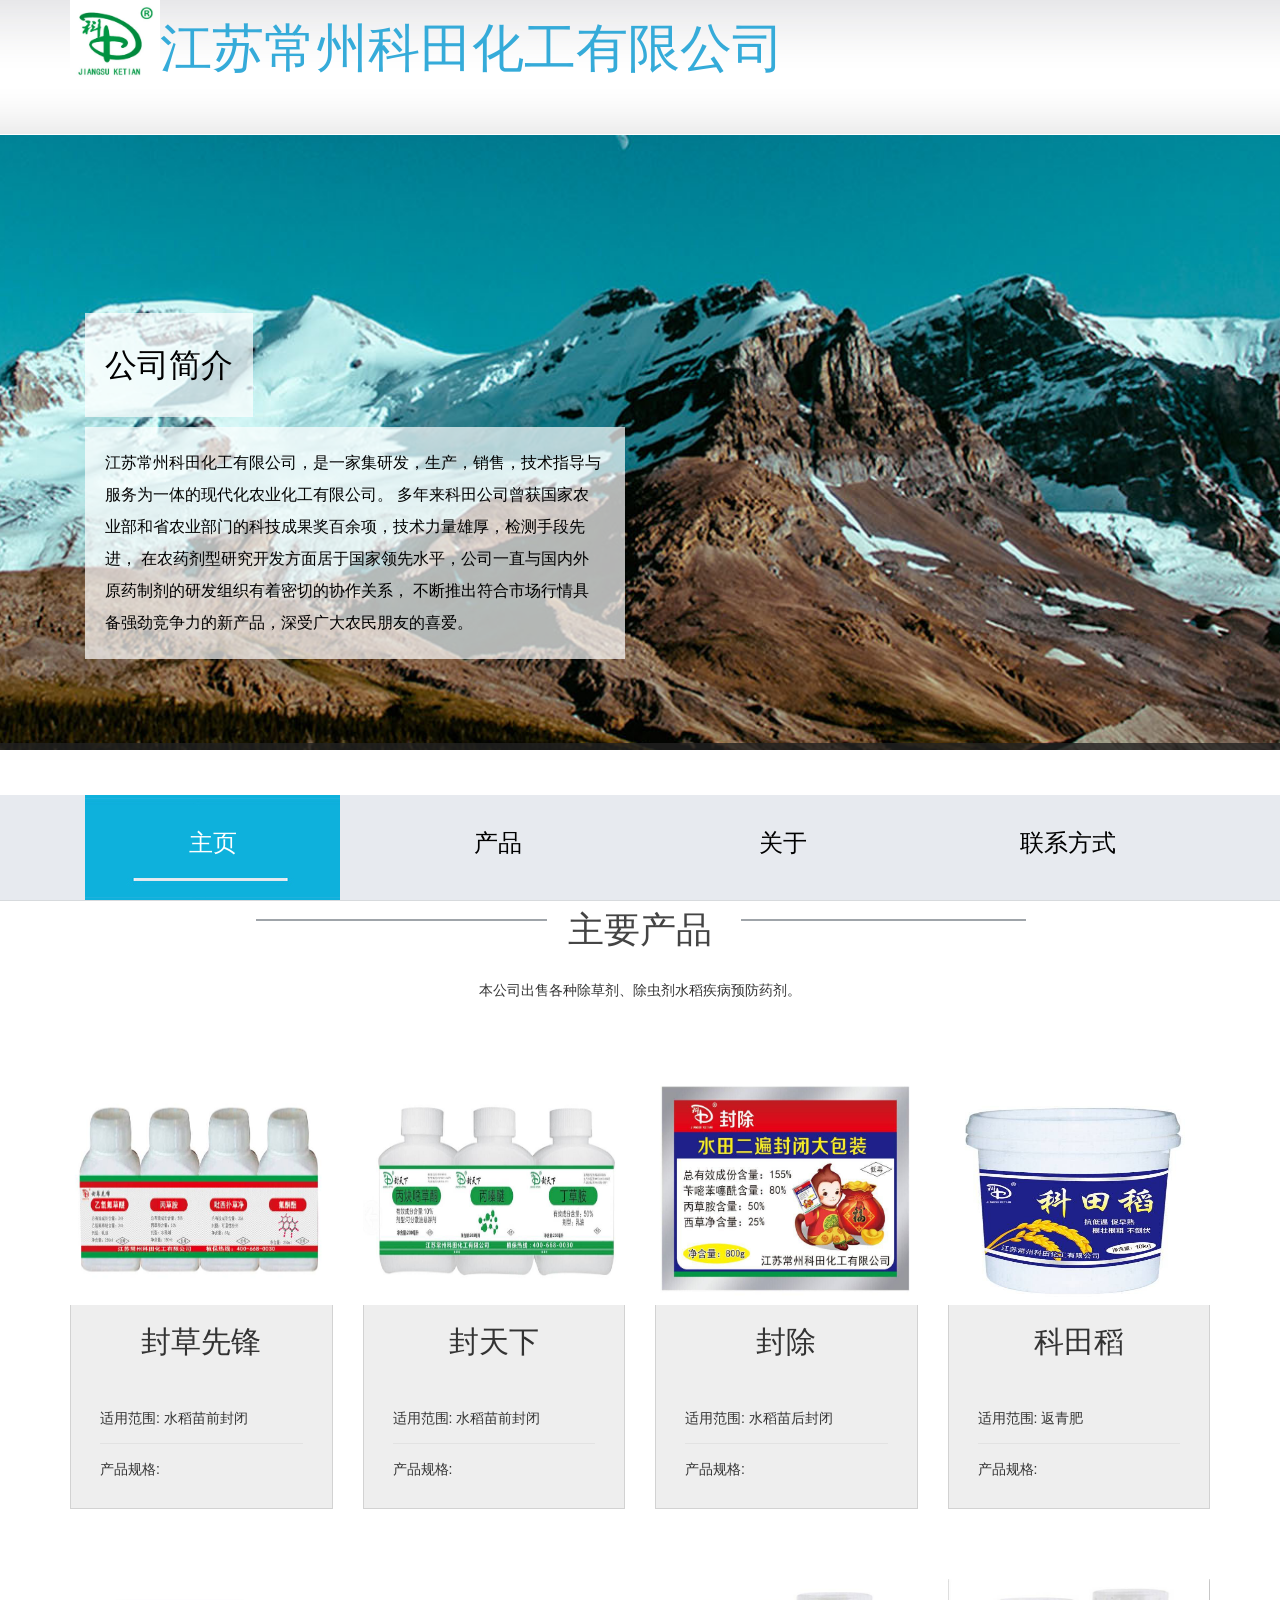
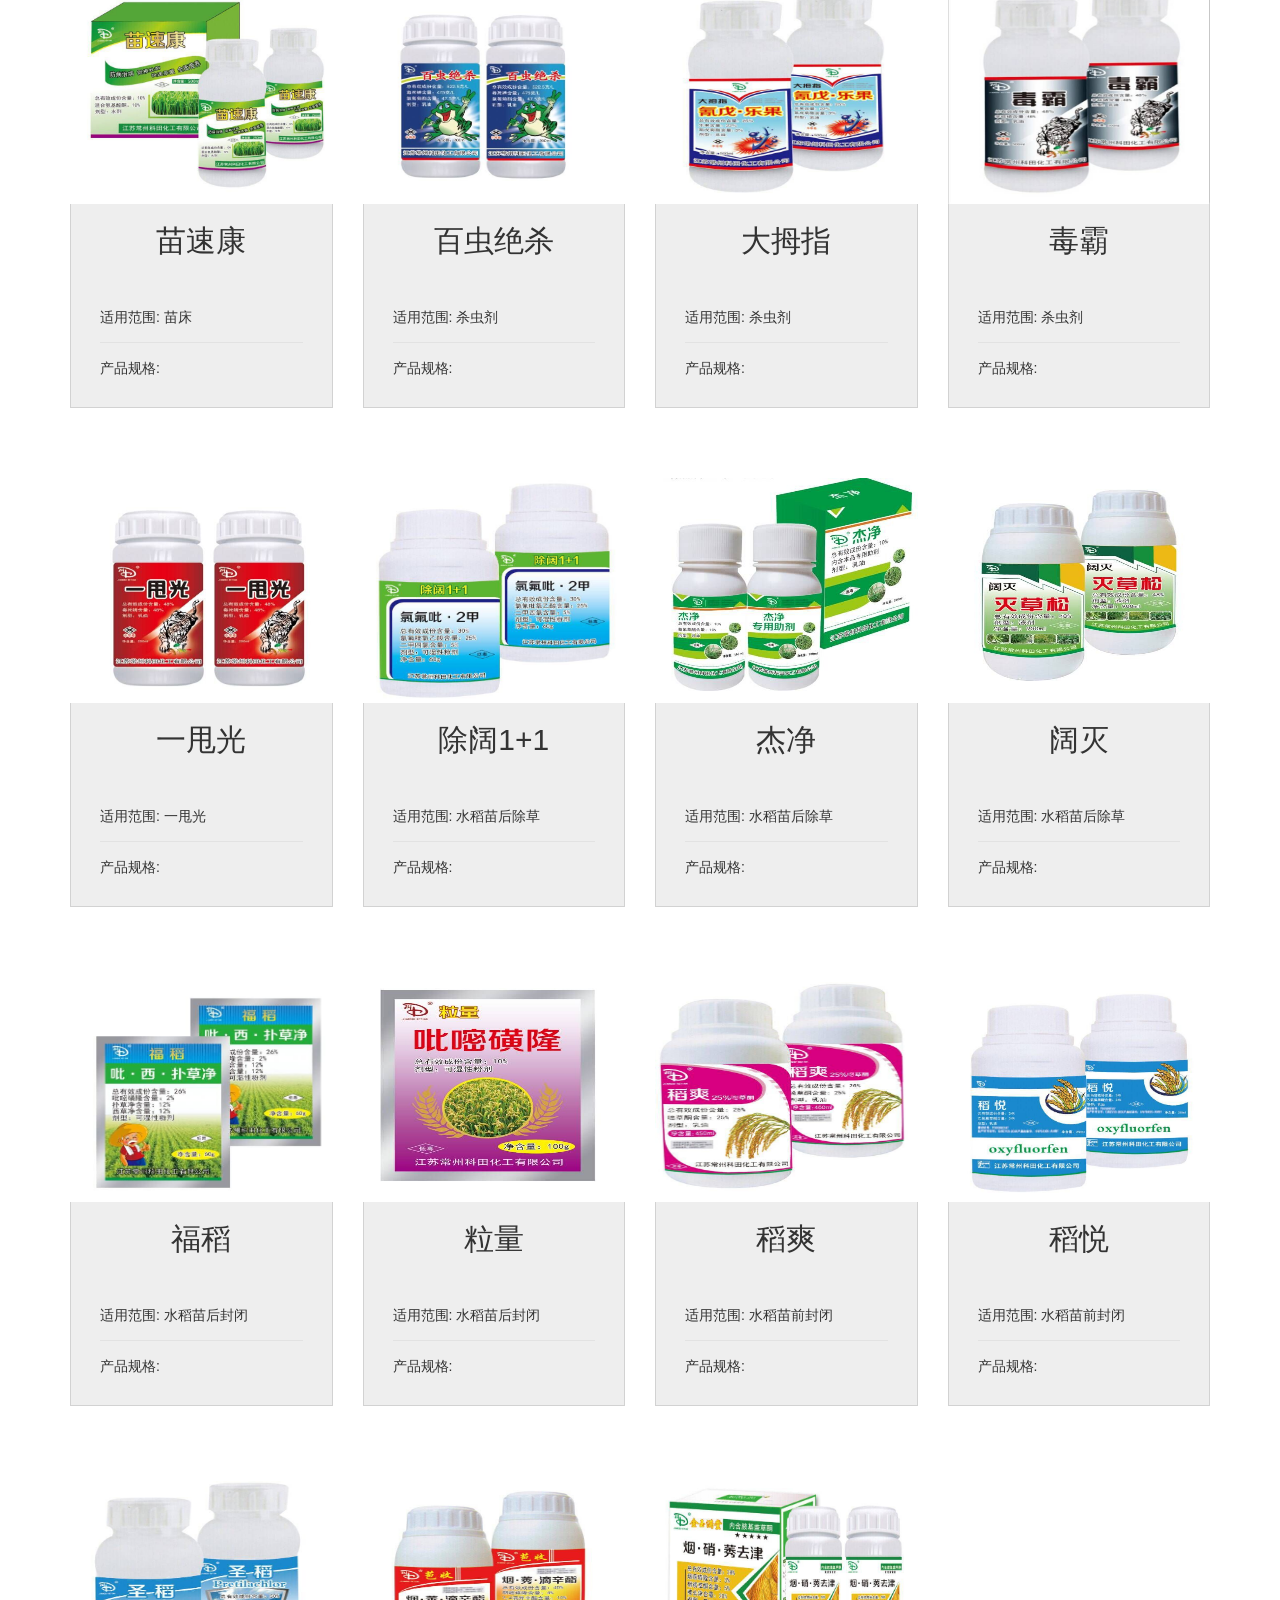
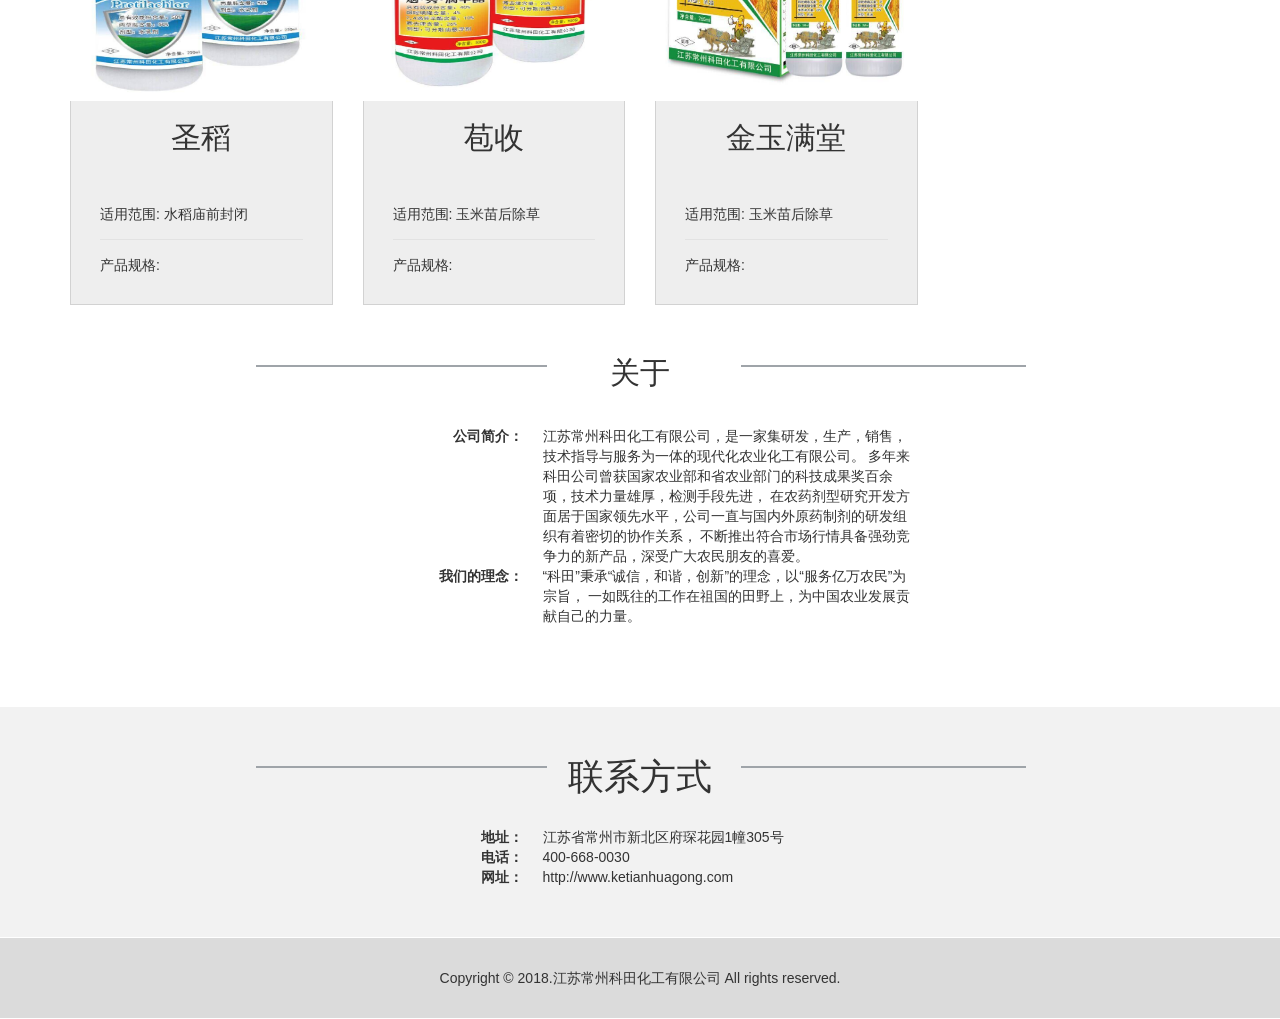
==== commit d2ac3458: "modify images" ====
--- a/index.html
+++ b/index.html
@@ -2,345 +2,347 @@
 <html lang="en">
 
 <head>
-    <meta charset="utf-8">
-    <!--[if IE]><meta http-equiv="X-UA-Compatible" content="IE=edge,chrome=1"><![endif]-->
-    <meta name="viewport" content="width=device-width, initial-scale=1.0">
-    <title>江苏常州科田化工有限公司</title>
-    <meta name="description" content="" />
-    <meta name="author" content="templatemo">
-    <!-- Favicon-->
-    <link rel="shortcut icon" href="./favicon.png" />
-    <!-- Bootstrap -->
-    <link href="css/bootstrap.min.css" rel="stylesheet">
-    <!-- Camera -->
-    <link href="css/camera.css" rel="stylesheet">
-    <!-- Template  -->
-    <link href="css/templatemo_style.css" rel="stylesheet">
-    <!-- HTML5 Shim and Respond.js IE8 support of HTML5 elements and media queries -->
-    <!-- WARNING: Respond.js doesn't work if you view the page via file:// -->
-    <!--[if lt IE 9]>
+  <meta charset="utf-8">
+  <!--[if IE]><meta http-equiv="X-UA-Compatible" content="IE=edge,chrome=1"><![endif]-->
+  <meta name="viewport" content="width=device-width, initial-scale=1.0">
+  <title>江苏常州科田化工有限公司</title>
+  <meta name="description" content="" />
+  <meta name="author" content="templatemo">
+  <!-- Favicon-->
+  <link rel="shortcut icon" href="./favicon.png" />
+  <!-- Bootstrap -->
+  <link href="css/bootstrap.min.css" rel="stylesheet">
+  <!-- Camera -->
+  <link href="css/camera.css" rel="stylesheet">
+  <!-- Template  -->
+  <link href="css/templatemo_style.css" rel="stylesheet">
+  <!-- HTML5 Shim and Respond.js IE8 support of HTML5 elements and media queries -->
+  <!-- WARNING: Respond.js doesn't work if you view the page via file:// -->
+  <!--[if lt IE 9]>
       <script src="https://oss.maxcdn.com/libs/html5shiv/3.7.0/html5shiv.js"></script>
       <script src="https://oss.maxcdn.com/libs/respond.js/1.4.2/respond.min.js"></script>
     <![endif]-->
 </head>
 
 <body>
-    <div id="templatemo_banner_logo" class="container_wapper">
-        <div class="container">
-            <div class="row">
-                <div class="col-xs-12 col-md-8">
-                    <img src="images/logo.jpg" style="max-width:90px;max-height:90px" alt="logo" />
-                    <h1><a href="#">江苏常州科田化工有限公司</a></h1>
-                </div>
+  <div id="templatemo_banner_logo" class="container_wapper">
+    <div class="container">
+      <div class="row">
+        <div class="col-xs-12 col-md-8">
+          <img src="images/logo.jpg" style="max-width:90px;max-height:90px" alt="logo" />
+          <h1><a href="#">江苏常州科田化工有限公司</a></h1>
+        </div>
+      </div>
+    </div>
+  </div>
+  <div id="templatemo_banner_slide" class="container_wapper">
+    <div class="camera_wrap camera_emboss" id="camera_slide">
+      <div data-src="images/banner_slide_01.jpg">
+        <div class="camera_caption fadeFromLeft camera_effected">
+          <div class="container">
+            <div class="col-md-6">
+              <h1>公司简介</h1>
+              <p>江苏常州科田化工有限公司，是一家集研发，生产，销售，技术指导与服务为一体的现代化农业化工有限公司。 多年来科田公司曾获国家农业部和省农业部门的科技成果奖百余项，技术力量雄厚，检测手段先进， 在农药剂型研究开发方面居于国家领先水平，公司一直与国内外原药制剂的研发组织有着密切的协作关系， 不断推出符合市场行情具备强劲竞争力的新产品，深受广大农民朋友的喜爱。
+              </p>
             </div>
-        </div>
-    </div>
-    <div id="templatemo_banner_slide" class="container_wapper">
-        <div class="camera_wrap camera_emboss" id="camera_slide">
-            <div data-src="images/banner_slide_01.jpg">
-                <div class="camera_caption fadeFromLeft camera_effected">
-                    <div class="container">
-                        <div class="col-md-6">
-                            <h1>公司简介</h1>
-                            <p>江苏常州科田化工有限公司，是一家集研发，生产，销售，技术指导与服务为一体的现代化农业化工有限公司。 多年来科田公司曾获国家农业部和省农业部门的科技成果奖百余项，技术力量雄厚，检测手段先进， 在农药剂型研究开发方面居于国家领先水平，公司一直与国内外原药制剂的研发组织有着密切的协作关系， 不断推出符合市场行情具备强劲竞争力的新产品，深受广大农民朋友的喜爱。
-                            </p>
-                        </div>
-                    </div>
-                </div>
+          </div>
+        </div>
+      </div>
+      <div data-src="images/banner_slide_02.jpg">
+        <div class="camera_caption fadeFromLeft camera_effected">
+          <div class="container">
+            <div class="col-md-6">
+              <h1>组织结构</h1>
+              <p>公司下设科研开发部，人力资源部，财务部，销售部，市场开发部，技术研发部， 生产部等部门，完善的组织机构和高素质的年轻团队，为企业的发展提供了源源不断的前进动力。 </p>
             </div>
-            <div data-src="images/banner_slide_02.jpg">
-                <div class="camera_caption fadeFromLeft camera_effected">
-                    <div class="container">
-                        <div class="col-md-6">
-                            <h1>组织结构</h1>
-                            <p>公司下设科研开发部，人力资源部，财务部，销售部，市场开发部，技术研发部， 生产部等部门，完善的组织机构和高素质的年轻团队，为企业的发展提供了源源不断的前进动力。 </p>
-                        </div>
-                    </div>
-                </div>
+          </div>
+        </div>
+      </div>
+      <div data-src="images/banner_slide_03.jpg">
+        <div class="camera_caption fadeFromLeft camera_effected">
+          <div class="container">
+            <div class="col-md-6">
+              <h1>我们的理念</h1>
+              <p>“科田”秉承“诚信，和谐，创新”的理念，以“服务亿万农民”为宗旨， 一如既往的工作在祖国的田野上，为中国农业发展贡献自己的力量。
+              </p>
             </div>
-            <div data-src="images/banner_slide_03.jpg">
-                <div class="camera_caption fadeFromLeft camera_effected">
-                    <div class="container">
-                        <div class="col-md-6">
-                            <h1>我们的理念</h1>
-                            <p>“科田”秉承“诚信，和谐，创新”的理念，以“服务亿万农民”为宗旨， 一如既往的工作在祖国的田野上，为中国农业发展贡献自己的力量。
-                            </p>
-                        </div>
-                    </div>
-                </div>
-            </div>
-        </div>
-        <!-- #camera_wrap_3 -->
-    </div>
-    <div id="templatemo_main_menu" class="container_wapper hidden-sm hidden-xs">
-        <div class="container">
-            <div class="row">
-                <div class="col-xs-12">
-                    <ul class="nav nav-justified">
-                        <li><a href="#templatemo_banner_logo">主页</a></li>
-                        <li><a href="#templatemo_upcomming_event">产品</a></li>
-                        <li><a href="#templatemo_pricing">价格</a></li>
-                        <li><a href="#templatemo_blog">关于</a></li>
-                        <li><a href="#templatemo_contact">联系方式</a></li>
-                    </ul>
-                </div>
-            </div>
-        </div>
-    </div>
-
-    <div id="templatemo_upcomming_event" class="container_wapper">
-        <div class="container">
-            <div class="row">
-                <div class="col-xs-12 section_header">
-                    <h1>主要产品</h1>
-                </div>
-                <div class="col-md-6 col-md-offset-3 col-md-offset-3">
-                    <p>本公司出售各种除草剂、除虫剂水稻疾病预防药剂。</p>
-                </div>
-                <div class="clearfix"></div>
-                <div class="col-sm-6 col-md-3">
-                    <div class="event_box event_animate_left">
-                        <img src="images/product/img1.png" alt="Event 1" class="img-responsive" />
-                        <h2 style="text-align:center;font: 10px">一甩光</h2>
-                        <ul>
-                            <li>适用范围: 水旱田</li>
-                            <li>产品特点: 通过触杀，胃毒及熏蒸三种作用控制害虫。杀虫谱广，对多种作物上的食叶害虫，钻蛀性害虫，刺吸式害虫、甲虫及地下害虫均有很好的防治效果。可用于防治果树、水稻等作物的常见害虫。药效稳定，持效期长达三周。毒性低、残留小，适用于绿色果蔬生产。</li>
-                            <li>防治对象: 适用于水稻、玉米、大豆、小麦、棉花、果树、蔬菜、茶树上多种咀嚼式和刺吸式口器害虫，也可用于灌溉地下害虫，对韭蛆、蒜蛆特效。</li>
-                            <li>产品规格: 200ml×40瓶/箱</li>
-                        </ul>
-
-                    </div>
-                </div>
-                <div class="col-sm-6 col-md-3">
-                    <div class="event_box event_animate_left">
-                        <img src="images/product/img2.png" alt="Event 1" class="img-responsive" />
-                        <h2 style="text-align:center;font: 10px">百虫绝杀</h2>
-                                                <ul>
-                                                    <li>适用范围: 水旱通用</li>
-                                                    <li>产品特点: 本品是由氯氰菊酯和毒死蜱混合而成，具有触杀，胃毒和一定的熏蒸作用，杀虫速度快，持效期长，本品具有独特的渗透能力，在茂密的作物叶片上施药，药液能迅速透过作物组织杀死叶子背面的隐蔽处害虫。</li>
-                                                    <li>防治对象: 潜叶蝇，稻纵卷叶蝇，二化螟，三化螟，玉米螟， 食心虫，粘虫等。</li>
-                                                    <li>产品规格: 200ml×40瓶/箱</li>
-                                                </ul>
-                    </div>
-                </div>
-                <div class="col-sm-6 col-md-3">
-                    <div class="event_box event_animate_left">
-                        <img src="images/product/img3.png" alt="Event 1" class="img-responsive" />
-                        <h2 style="text-align:center;font: 10px">氰戊.乐果</h2>
-                                    <ul>
-                                        <li>适用范围: 水旱田</li>
-                                        <li>产品特点: 本品有机磷和拟除虫菊酯类农药复配而成的杀虫剂，具有触杀，胃毒，和内吸作用，杀虫谱广，还具有高效，速效之特点。</li>
-                                        <li>防治对象: 对抗性蚜螨有特效，对磷翅目幼虫，同翅目，直翅目，半翅目等害虫也有较好的效果。</li>
-                                        <li>产品规格: 500ml×20瓶/箱</li>
-                                    </ul>
-                    </div>
-                </div>
-                <div class="col-sm-6 col-md-3">
-                    <div class="event_box event_animate_left">
-                        <img src="images/product/img4.png" alt="Event 1" class="img-responsive" />
-                        <h2 style="text-align:center;font: 10px">封天下</h2>
-                        <ul>
-                            <li>适用范围: 水田移栽田，适用于水田苗前封闭</li>
-                            <li>产品特点: 本品为移栽水稻田选择性芽前除草剂，也是目前国内市场独一配比产品，施药后，能在水面迅速扩散后沉入土壤表层，形成封闭药膜，从而将靶标杂草消失在萌芽状态，内含进口“油酸甲酯”，使其在水层中形成一种油光封闭药膜，使药液迅速扩展全田不留死角，达到了水层土层双效封闭的效果，封闭效果在市场上得到了老百姓的一致好评，持效期长达50天。</li>
-                            <li>防治对象: 可防除稗草，稻稗，双穗雀稗，稻李氏禾，马唐， 匍茎剪股颖，野慈姑，泽泻，雨久花，萤蔺，眼子菜，谷精草，牛毛毡，节节菜，三棱草，狼巴草等水稻田常见绝大部分杂草。</li>
-                            <li>产品规格: （30g+250ml+250ml)×20组/箱</li>
-                        </ul>
-                    </div>
-                </div>
-                <div class="col-sm-6 col-md-3">
-                    <div class="event_box event_animate_left">
-                        <img src="images/product/img5.png" alt="Event 1" class="img-responsive" />
-                        <h2 style="text-align:center;font: 10px">稻悦</h2>
-                        <ul>
-                            <li>适用范围: 水稻移栽田。</li>
-                            <li>产品特点: 禾阔双封：对一年生阔叶，禾本科，莎草科杂草的幼芽有强烈的封闭作用，尤其对抗性杂草稻稗有特效,水稻的根，茎，叶不吸收传导，无隐形药害，抗逆性增强，无缓苗期。使用方便，即可毒土撒施，又可（瓶甩法）施用。</li>
-                            <li>防治对象: 稻稗，野慈姑，泽泻，雨久花，鸭舌草，萤蔺，异型莎草，牛毛毡，水莎草，稻李氏禾，匍茎剪股颖，小茨藻，水绵等。</li>
-                            <li>产品规格: 250ml×40瓶/箱</li>
-                        </ul>
-                    </div>
-                </div>
-                <div class="col-sm-6 col-md-3">
-                    <div class="event_box event_animate_left">
-                        <img src="images/product/img6.png" alt="Event 1" class="img-responsive" />
-                        <h2 style="text-align:center;font: 10px">圣稻</h2>
-                        <ul>
-                            <li>适用范围: 适用于水稻苗前封闭</li>
-                            <li>产品特点: 选择性芽前或芽后除草剂，主要通过胚芽鞘，中胚鞘进入植物体内，经根部吸收较少，并有极微量通过根部向上传导进入叶部，丙草胺是具有高选择性的水稻田专用除草剂，对水稻安全，杀草谱广，杂草种子在发芽过程中吸收药剂，根部吸收较差，只能做芽前土壤处理。</li>
-                            <li>防治对象: 可防除稗草，双穗雀稗，稻李氏禾，马唐，匍茎剪股颖，看麦娘，狼巴草，异型莎草，日照瓢拂草，碎米莎草，萤蔺，日本草，扁杆草，鸭舌草，雨久花，野慈姑，泽泻，眼子菜，谷精草，牛毛毡，节节菜，陌上菜，水竹叶，空心莲子草，花蔺等水稻田常见的大部分杂草。</li>
-                            <li>产品规格: 250ml×40瓶/件</li>
-                        </ul>
-                    </div>
-                </div>
-                <div class="col-sm-6 col-md-3">
-                    <div class="event_box event_animate_left">
-                        <img src="images/product/img7.png" alt="Event 1" class="img-responsive" />
-                        <h2 style="text-align:center;font: 10px">封除</h2>
-                          <ul>
-                              <li>适用范围: 水稻田苗后封闭</li>
-                              <li>产品特点:本品为广谱型除草剂，对禾本科，莎草科，阔叶杂草均有很好的防治效果，具有对水稻安全性高，不影响分蘖，持效期长，使用方便等特点，一次用药，即可防除水稻整个生育期的杂草，持效期长达40—50天，本品内特别添加本品专用助剂， 可使药剂不堆积，不大面积沉甸，增进扩散力和渗透力，用药时可压下田中微浪，达到全田封闭无死角，彻底不反弹的效果。</li>
-                              <li>防治对象: 可防除稗草，异性莎草，碎米莎草，牛毛毡，野慈姑，泽泻，萤蔺，眼子菜，鸭舌草，雨久花，节节菜，陌上菜，三棱草等水田恶性，抗性杂草。</li>
-                              <li>产品规格: 300g+250ml+200g+100g</li>
-                          </ul>
-                    </div>
-                </div>
-                <div class="col-sm-6 col-md-3">
-                    <div class="event_box event_animate_left">
-                        <img src="images/product/img8.png" alt="Event 1" class="img-responsive" />
-                        <h2 style="text-align:center;font: 10px">苗速康</h2>
-                        <ul>
-                            <li>适用范围: 水稻苗床</li>
-                            <li>产品特点: 本品是江苏科田专家组经多年临床实验，研发出的适合东北地区苗床专用药品，“苗速康”内含20余种苗床必备专用药品，例如，甲霜灵，恶霉灵，奈乙酸钠，吲哚丁酸，黄腐植酸，赤霉素，芸苔素，戊唑醇，春雷霉素，等多种成份，对水稻幼苗的生育期所遇敏感的病苗产生活性，持效期能达到30天，同时完成对整个秧苗生长期的各种微量元素及营养的供给，使秧苗抗病，抗低温，抗逆能力大大增强，保证稻苗后期柯杈快，分蘖多，为水稻增产丰收打下坚实的基础。</li>
-                            <li>防治对象: 对水稻苗期的霜霉病，青枯病，立枯病，黄秧，烂苗等病害有特效。</li>
-                            <li>产品规格:（250ml+250ml）×30盒/箱</li>
-                        </ul>
-                    </div>
-                </div>
-                <div class="col-sm-6 col-md-3">
-                    <div class="event_box event_animate_left">
-                        <img src="images/product/img9.png" alt="Event 1" class="img-responsive" />
-                        <h2 style="text-align:center;font: 10px">科田稻</h2>
-                    </div>
-                </div>
-                <div class="col-sm-6 col-md-3">
-                    <div class="event_box event_animate_left">
-                        <img src="images/product/img10.png" alt="Event 1" class="img-responsive" />
-                        <h2 style="text-align:center;font: 10px">扑草净</h2>
-                    </div>
-                </div>
-                <div class="col-sm-6 col-md-3">
-                    <div class="event_box event_animate_left">
-                        <img src="images/product/img11.png" alt="Event 1" class="img-responsive" />
-                        <h2 style="text-align:center;font: 10px">吡嘧磺隆</h2>
-                    </div>
-                </div>
-                <div class="col-sm-6 col-md-3">
-                    <div class="event_box event_animate_left">
-                        <img src="images/product/img12.png" alt="Event 1" class="img-responsive" />
-                        <h2 style="text-align:center;font: 10px">毒霸</h2>
-                    </div>
-                </div>
-                <div class="col-sm-6 col-md-3">
-                    <div class="event_box event_animate_left">
-                        <img src="images/product/img13.png" alt="Event 1" class="img-responsive" />
-                        <h2 style="text-align:center;font: 10px">灭草松</h2>
-                    </div>
-                </div>
-                <div class="col-sm-6 col-md-3">
-                    <div class="event_box event_animate_left">
-                        <img src="images/product/img14.png" alt="Event 1" class="img-responsive" />
-                        <h2 style="text-align:center;font: 10px">稻爽</h2>
-                    </div>
-                </div>
-                <div class="col-sm-6 col-md-3">
-                    <div class="event_box event_animate_left">
-                        <img src="images/product/img15.png" alt="Event 1" class="img-responsive" />
-                        <h2 style="text-align:center;font: 10px">氯氟吡</h2>
-                    </div>
-                </div>
-                <div class="col-sm-6 col-md-3">
-                    <div class="event_box event_animate_left">
-                        <img src="images/product/img16.png" alt="Event 1" class="img-responsive" />
-                        <h2 style="text-align:center;font: 10px">杰净</h2>
-                    </div>
-                </div>
-                <div class="col-sm-6 col-md-3">
-                    <div class="event_box event_animate_left">
-                        <img src="images/product/img17.png" alt="Event 1" class="img-responsive" />
-                        <h2 style="text-align:center;font: 10px">滴辛酯</h2>
-                    </div>
-                </div>
-                <div class="col-sm-6 col-md-3">
-                    <div class="event_box event_animate_left">
-                        <img src="images/product/img20.png" alt="Event 1" class="img-responsive" />
-                        <h2 style="text-align:center;font: 10px">莠去津</h2>
-                    </div>
-                </div>
-
-                <div class="templatemo_clear">
-                    <div class="col-xs-6 event_animate_left" id="prev_event_btn">
-                        <p>
-                            <a href="#">
-                                <span class="glyphicon glyphicon-chevron-left"></span>
-                            </a>
-                        </p>
-                    </div>
-                    <div class="col-xs-6 event_animate_right" id="next_event_btn">
-                        <p>
-                            <a href="#">
-                                <span class="glyphicon glyphicon-chevron-right"></span>
-                            </a>
-                        </p>
-                    </div>
-                </div>
-            </div>
-        </div>
-    </div>
-    <div id="templatemo_pricing" class="container_wapper">
-        <div class="container">
-            <div class="row">
-                <div class="col-xs-12 section_header">
-                    <h1>价格</h1>
-                </div>
-                <div class="clearfix"></div>
-                <div class="col-md-4">
-                    <div class="price_table_box">
-                        <ul>
-                            <li>价格面议</li>
-                        </ul>
-                    </div>
-                </div>
-
-            </div>
-        </div>
-    </div>
-    <div id="templatemo_blog" class="container_wapper">
-        <div class="container">
-            <div class="row">
-                <div class="col-xs-12 section_header">
-                    <h1>关于</h1>
-                </div>
-                <div class="clearfix"></div>
-
-              
-            </div>
-        </div>
-    </div>
-    <div id="templatemo_contact" class="container_wapper">
-        <div class="container">
-            <div class="row">
-                <div class="col-xs-12 section_header">
-                    <h1>联系方式</h1>
-                </div>
-                <div class="col-md-6 col-md-offset-3 col-md-offset-3">
-                  <dl class="dl-horizontal">
-                    <dt>地址：</dt><dd>江苏省常州市新北区府琛花园1幢305号</dd>
-                    <dt>电话：</dt><dd>400-668-0030</dd>
-                    <dt>网址：</dt><dd>http://www.ketianhuagong.com</dd>
-                  </dl>
-                </div>
-
-            </div>
-        </div>
-    </div>
-    <div id="templatemo_footer" class="container_wapper">
-        <div class="container">
-            <div class="row">
-                <div class="col-xs-12">
-                    <p>Copyright &copy; 2018.江苏常州科田化工有限公司 All rights reserved.</p>
-                </div>
-            </div>
-        </div>
-    </div>
-    <script src="js/jquery.min.js"></script>
-    <script src="js/bootstrap.min.js"></script>
-    <script src="js/jquery.easing.1.3.js"></script>
-    <script src="js/jquery.mobile.customized.min.js"></script>
-    <script src="js/camera.min.js"></script>
-    <script src="js/jquery.singlePageNav.min.js"></script>
-    <script src="js/templatemo_script.js"></script>
-    <div style="display:none">
-        <script src='http://v7.cnzz.com/stat.php?id=155540&web_id=155540' language='JavaScript' charset='gb2312'></script>
-    </div>
+          </div>
+        </div>
+      </div>
+    </div>
+  </div>
+  <div id="templatemo_main_menu" class="container_wapper hidden-sm hidden-xs">
+    <div class="container">
+      <div class="row">
+        <div class="col-xs-12">
+          <ul class="nav nav-justified">
+            <li><a href="#templatemo_banner_logo">主页</a></li>
+            <li><a href="#templatemo_upcomming_event">产品</a></li>
+            <li><a href="#templatemo_blog">关于</a></li>
+            <li><a href="#templatemo_contact">联系方式</a></li>
+          </ul>
+        </div>
+      </div>
+    </div>
+  </div>
+  <div id="templatemo_upcomming_event" class="container_wapper">
+    <div class="container">
+      <div class="row">
+        <div class="col-xs-12 section_header">
+          <h1>主要产品</h1>
+        </div>
+        <div class="col-md-6 col-md-offset-3 col-md-offset-3">
+          <p>本公司出售各种除草剂、除虫剂水稻疾病预防药剂。</p>
+        </div>
+        <div class="clearfix"></div>
+        <div class="col-sm-6 col-md-3">
+          <div class="event_box ">
+            <img src="images/product/01-水稻苗前封闭-封草先锋.png" alt="封草先锋" class="img-responsive" />
+            <h2 style="text-align:center;font: 10px">封草先锋</h2>
+            <ul>
+              <li>适用范围: 水稻苗前封闭</li>
+              <li>产品规格: </li>
+            </ul>
+          </div>
+        </div>
+        <div class="col-sm-6 col-md-3">
+          <div class="event_box ">
+            <img src="images/product/02-水稻苗前封闭-封天下.png" alt="封天下" class="img-responsive" />
+            <h2 style="text-align:center;font: 10px">封天下</h2>
+            <ul>
+              <li>适用范围: 水稻苗前封闭</li>
+              <li>产品规格: </li>
+            </ul>
+          </div>
+        </div>
+        <div class="col-sm-6 col-md-3">
+          <div class="event_box ">
+            <img src="images/product/03-水稻苗后封闭-封除.png" alt="封除" class="img-responsive" />
+            <h2 style="text-align:center;font: 10px">封除</h2>
+            <ul>
+              <li>适用范围: 水稻苗后封闭</li>
+              <li>产品规格: </li>
+            </ul>
+          </div>
+        </div>
+        <div class="col-sm-6 col-md-3">
+          <div class="event_box ">
+            <img src="images/product/04-返青肥-科田稻.png" alt="科田稻" class="img-responsive" />
+            <h2 style="text-align:center;font: 10px">科田稻</h2>
+            <ul>
+              <li>适用范围: 返青肥</li>
+              <li>产品规格: </li>
+            </ul>
+          </div>
+        </div>
+        <div class="col-sm-6 col-md-3">
+          <div class="event_box ">
+            <img src="images/product/05-苗床-苗速康.png" alt="苗速康" class="img-responsive" />
+            <h2 style="text-align:center;font: 10px">苗速康</h2>
+            <ul>
+              <li>适用范围: 苗床</li>
+              <li>产品规格: </li>
+            </ul>
+          </div>
+        </div>
+        <div class="col-sm-6 col-md-3">
+          <div class="event_box ">
+            <img src="images/product/06-杀虫剂-百虫绝杀.png" alt="百虫绝杀" class="img-responsive" />
+            <h2 style="text-align:center;font: 10px">百虫绝杀</h2>
+            <ul>
+              <li>适用范围: 杀虫剂</li>
+              <li>产品规格: </li>
+            </ul>
+          </div>
+        </div>
+        <div class="col-sm-6 col-md-3">
+          <div class="event_box ">
+            <img src="images/product/07-杀虫剂-大拇指.png" alt="大拇指" class="img-responsive" />
+            <h2 style="text-align:center;font: 10px">大拇指</h2>
+            <ul>
+              <li>适用范围: 杀虫剂</li>
+              <li>产品规格: </li>
+            </ul>
+          </div>
+        </div>
+        <div class="col-sm-6 col-md-3">
+          <div class="event_box ">
+            <img src="images/product/08-杀虫剂-毒霸.png" alt="毒霸" class="img-responsive" />
+            <h2 style="text-align:center;font: 10px">毒霸</h2>
+            <ul>
+              <li>适用范围: 杀虫剂</li>
+              <li>产品规格:</li>
+            </ul>
+          </div>
+        </div>
+        <div class="col-sm-6 col-md-3">
+          <div class="event_box ">
+            <img src="images/product/09-杀虫剂-一甩光.png" alt="一甩光" class="img-responsive" />
+            <h2 style="text-align:center;font: 10px">一甩光</h2>
+            <ul>
+              <li>适用范围: 一甩光</li>
+              <li>产品规格:</li>
+            </ul>
+          </div>
+        </div>
+        <div class="col-sm-6 col-md-3">
+          <div class="event_box ">
+            <img src="images/product/10-水稻苗后除草-除阔1+1.png" alt="除阔1+1" class="img-responsive" />
+            <h2 style="text-align:center;font: 10px">除阔1+1</h2>
+            <ul>
+              <li>适用范围: 水稻苗后除草</li>
+              <li>产品规格:</li>
+            </ul>
+          </div>
+        </div>
+        <div class="col-sm-6 col-md-3">
+          <div class="event_box ">
+            <img src="images/product/11-水稻苗后除草-杰净.png" alt="杰净" class="img-responsive" />
+            <h2 style="text-align:center;font: 10px">杰净</h2>
+            <ul>
+              <li>适用范围: 水稻苗后除草</li>
+              <li>产品规格:</li>
+            </ul>
+          </div>
+        </div>
+        <div class="col-sm-6 col-md-3">
+          <div class="event_box ">
+            <img src="images/product/12-水稻苗后除草-阔灭.png" alt="阔灭" class="img-responsive" />
+            <h2 style="text-align:center;font: 10px">阔灭</h2>
+            <ul>
+              <li>适用范围: 水稻苗后除草</li>
+              <li>产品规格:</li>
+            </ul>
+          </div>
+        </div>
+        <div class="col-sm-6 col-md-3">
+          <div class="event_box ">
+            <img src="images/product/13-水稻苗后封闭-福稻.png" alt="福稻" class="img-responsive" />
+            <h2 style="text-align:center;font: 10px">福稻</h2>
+            <ul>
+              <li>适用范围: 水稻苗后封闭</li>
+              <li>产品规格:</li>
+            </ul>
+          </div>
+        </div>
+        <div class="col-sm-6 col-md-3">
+          <div class="event_box ">
+            <img src="images/product/14-水稻苗后封闭-粒量.png" alt="粒量" class="img-responsive" />
+            <h2 style="text-align:center;font: 10px">粒量</h2>
+            <ul>
+              <li>适用范围: 水稻苗后封闭</li>
+              <li>产品规格:</li>
+            </ul>
+          </div>
+        </div>
+        <div class="col-sm-6 col-md-3">
+          <div class="event_box ">
+            <img src="images/product/15-水稻苗前封闭-稻爽.png" alt="稻爽" class="img-responsive" />
+            <h2 style="text-align:center;font: 10px">稻爽</h2>
+            <ul>
+              <li>适用范围: 水稻苗前封闭</li>
+              <li>产品规格:</li>
+            </ul>
+          </div>
+        </div>
+        <div class="col-sm-6 col-md-3">
+          <div class="event_box ">
+            <img src="images/product/16-水稻苗前封闭-稻悦.png" alt="稻悦" class="img-responsive" />
+            <h2 style="text-align:center;font: 10px">稻悦</h2>
+            <ul>
+              <li>适用范围: 水稻苗前封闭</li>
+              <li>产品规格:</li>
+            </ul>
+          </div>
+        </div>
+        <div class="col-sm-6 col-md-3">
+          <div class="event_box ">
+            <img src="images/product/17-水稻庙前封闭-圣稻.png" alt="圣稻" class="img-responsive" />
+            <h2 style="text-align:center;font: 10px">圣稻</h2>
+            <ul>
+              <li>适用范围: 水稻庙前封闭</li>
+              <li>产品规格:</li>
+            </ul>
+          </div>
+        </div>
+        <div class="col-sm-6 col-md-3">
+          <div class="event_box ">
+            <img src="images/product/18-玉米苗后除草-苞收.png" alt="苞收" class="img-responsive" />
+            <h2 style="text-align:center;font: 10px">苞收</h2>
+            <ul>
+              <li>适用范围: 玉米苗后除草</li>
+              <li>产品规格:</li>
+            </ul>
+          </div>
+        </div>
+        <div class="col-sm-6 col-md-3">
+          <div class="event_box ">
+            <img src="images/product/19-玉米苗后除草-金玉满堂.png" alt="金玉满堂" class="img-responsive" />
+            <h2 style="text-align:center;font: 10px">金玉满堂</h2>
+            <ul>
+              <li>适用范围: 玉米苗后除草</li>
+              <li>产品规格:</li>
+            </ul>
+          </div>
+        </div>
+        <div class="templatemo_clear">
+        </div>
+      </div>
+    </div>
+  </div>
+  <div id="templatemo_blog" class="container_wapper">
+    <div class="container">
+      <div class="row">
+        <div class="col-xs-12 section_header">
+          <h1>关于</h1>
+        </div>
+        <div class="col-md-6 col-md-offset-3 col-md-offset-3">
+          <dl class="dl-horizontal">
+            <dt>公司简介：</dt>
+            <dd>江苏常州科田化工有限公司，是一家集研发，生产，销售，技术指导与服务为一体的现代化农业化工有限公司。 多年来科田公司曾获国家农业部和省农业部门的科技成果奖百余项，技术力量雄厚，检测手段先进， 在农药剂型研究开发方面居于国家领先水平，公司一直与国内外原药制剂的研发组织有着密切的协作关系， 不断推出符合市场行情具备强劲竞争力的新产品，深受广大农民朋友的喜爱。</dd>
+            <dt>我们的理念：</dt>
+            <dd>“科田”秉承“诚信，和谐，创新”的理念，以“服务亿万农民”为宗旨， 一如既往的工作在祖国的田野上，为中国农业发展贡献自己的力量。</dd>
+          </dl>
+        </div>
+        <div class="clearfix"></div>
+      </div>
+    </div>
+  </div>
+  <div id="templatemo_contact" class="container_wapper">
+    <div class="container">
+      <div class="row">
+        <div class="col-xs-12 section_header">
+          <h1>联系方式</h1>
+        </div>
+        <div class="col-md-6 col-md-offset-3 col-md-offset-3">
+          <dl class="dl-horizontal">
+            <dt>地址：</dt>
+            <dd>江苏省常州市新北区府琛花园1幢305号</dd>
+            <dt>电话：</dt>
+            <dd>400-668-0030</dd>
+            <dt>网址：</dt>
+            <dd>http://www.ketianhuagong.com</dd>
+          </dl>
+        </div>
+      </div>
+    </div>
+  </div>
+  <div id="templatemo_footer" class="container_wapper">
+    <div class="container">
+      <div class="row">
+        <div class="col-xs-12">
+          <p>Copyright &copy; 2018.江苏常州科田化工有限公司 All rights reserved.</p>
+        </div>
+      </div>
+    </div>
+  </div>
+  <script src="js/jquery.min.js"></script>
+  <script src="js/bootstrap.min.js"></script>
+  <script src="js/jquery.easing.1.3.js"></script>
+  <script src="js/jquery.mobile.customized.min.js"></script>
+  <script src="js/camera.min.js"></script>
+  <script src="js/jquery.singlePageNav.min.js"></script>
+  <script src="js/templatemo_script.js"></script>
 </body>
 
 </html>
--- a/css/templatemo_style.css
+++ b/css/templatemo_style.css
@@ -12,7 +12,7 @@
     border-bottom: 1px solid #fff;
 }
 .section_header  {
-    height: 150px;
+    height: 120px;
     background: url("../images/section-header.png") center center no-repeat;
 }
 .section_header  h1 {
@@ -171,17 +171,17 @@
     margin-top: 70px;
     min-height: 425px;
     background: #eeeeee;
-    box-shadow: inset 0px 0px 0px 1px rgba(210, 210, 210, 1);    
+    box-shadow: inset 0px 0px 0px 1px rgba(210, 210, 210, 1);
     position: relative;
 }
 #templatemo_upcomming_event .event_box ul {
-    list-style: none;    
-    padding: 25px 30px 15px 30px;    
-    margin: 0;    
+    list-style: none;
+    padding: 25px 30px 15px 30px;
+    margin: 0;
 }
 #templatemo_upcomming_event .event_box ul li {
-    list-style: none;    
-    padding: 10px 0 10px 0 ;    
+    list-style: none;
+    padding: 10px 0 10px 0 ;
     margin: 0;
     font-size: 14px;
     line-height: 30px;
@@ -191,7 +191,7 @@
     border-top: 0px ;
 }
 #templatemo_upcomming_event .event_box ul li span{
-    padding-right: 15px;    
+    padding-right: 15px;
     color: #35abd9;
 }
 #templatemo_upcomming_event #prev_event_btn ,
@@ -308,7 +308,7 @@
 	display: block;
 	border: 2px solid #35a9d8;
     font-size: 32px;
-    color: #35a9d8; 
+    color: #35a9d8;
     width: 100%;
 	padding: 12px 0px;
     text-decoration: none;
@@ -410,7 +410,7 @@
 }
 
 /*  Extra small devices (phones, less than 768px)  */
-@media (max-width: 768px ) { 
+@media (max-width: 768px ) {
     #templatemo_banner_logo h1 {
         font-size: 46px;
         text-align: left;
@@ -430,7 +430,7 @@
     }
 }
 /*  Small devices (tablets, 768px and up)  */
-@media (min-width: 768px ) { 
+@media (min-width: 768px ) {
 
 }
 /*  Medium devices (desktops, 992px and up)  */
@@ -444,4 +444,9 @@
 }
 /*  Large devices (large desktops, 1200px and up)  */
 @media (min-width: 1200px ) {
-}+}
+
+.img-responsive {
+  width: 425px;
+  height: 225px;
+}
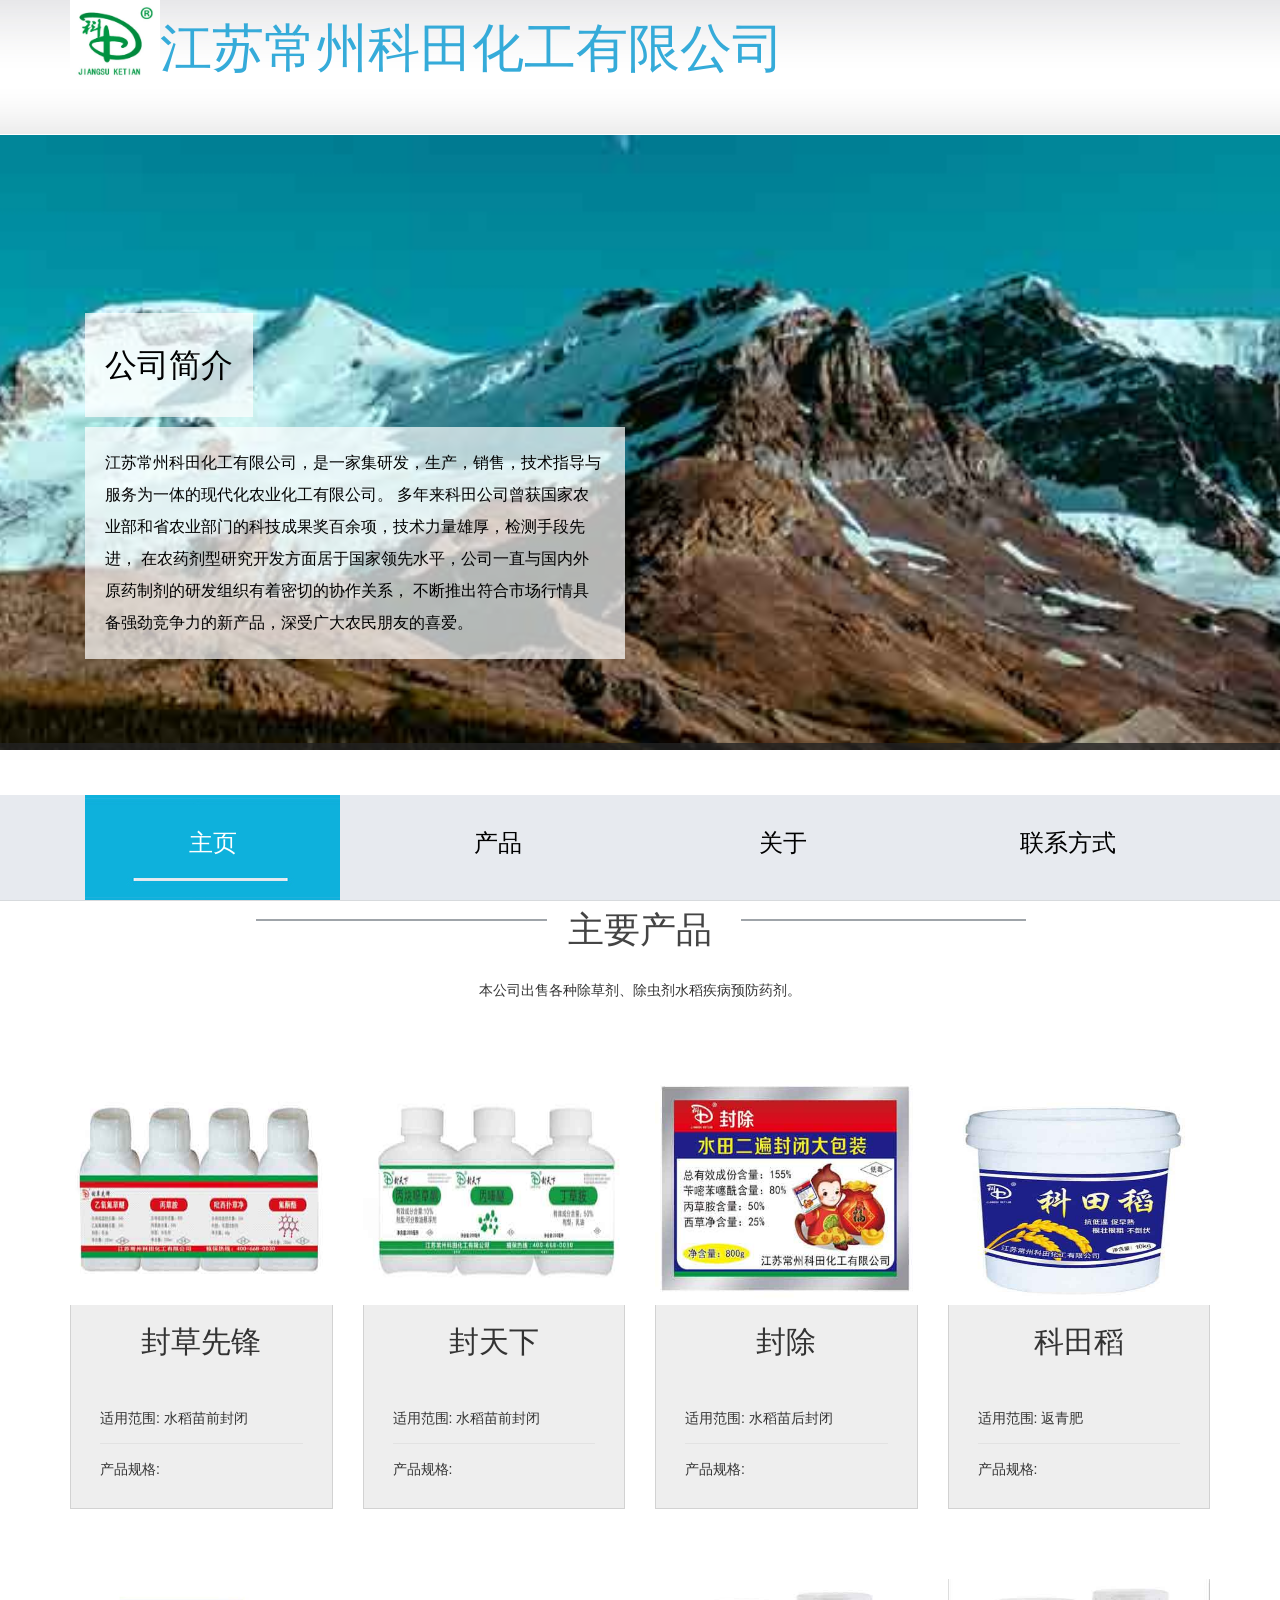
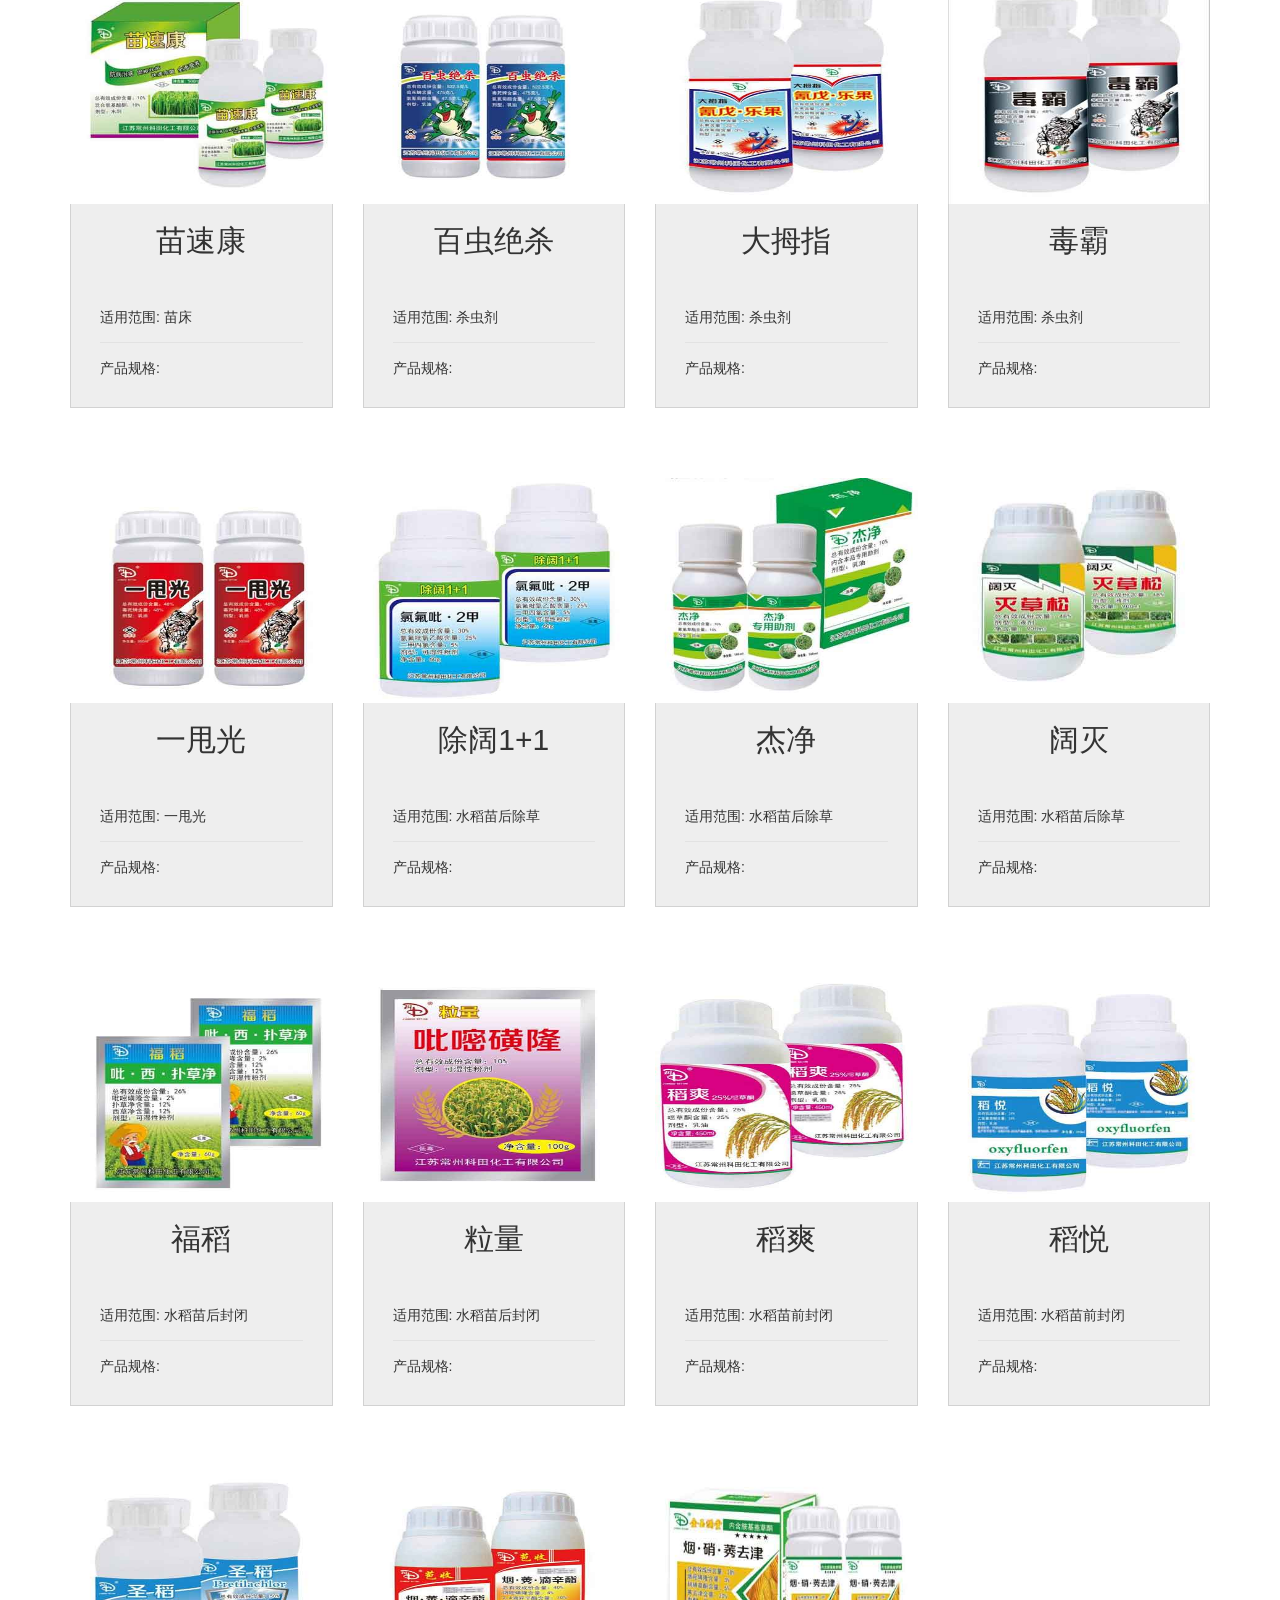
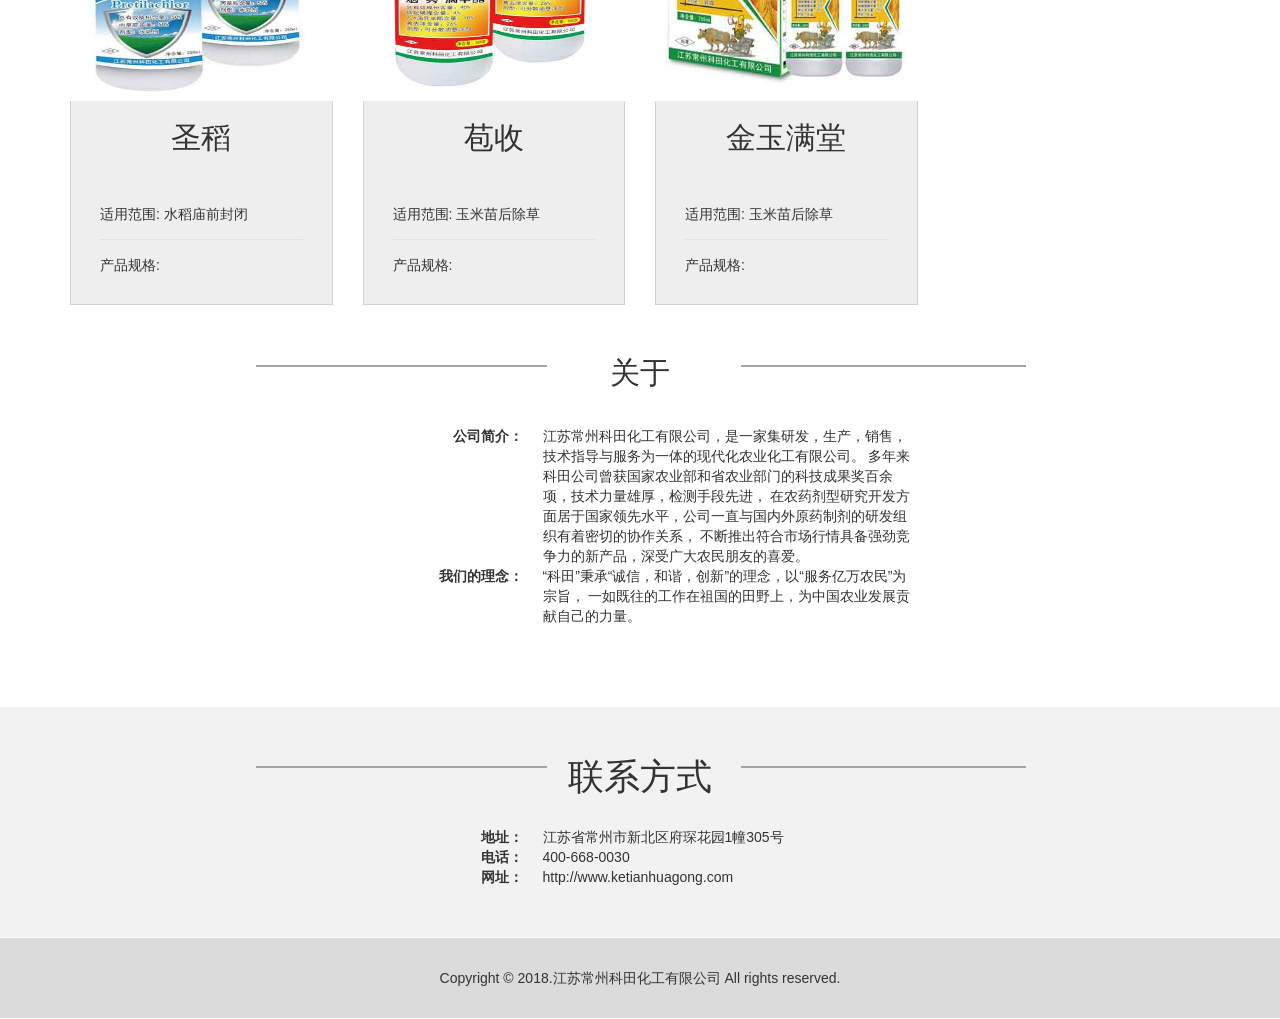
==== commit b58a6521: "make image smaller" ====
--- a/index.html
+++ b/index.html
@@ -97,7 +97,7 @@
         <div class="clearfix"></div>
         <div class="col-sm-6 col-md-3">
           <div class="event_box ">
-            <img src="images/product/01-水稻苗前封闭-封草先锋.png" alt="封草先锋" class="img-responsive" />
+            <img src="images/product/01-水稻苗前封闭-封草先锋.jpg" alt="封草先锋" class="img-responsive" />
             <h2 style="text-align:center;font: 10px">封草先锋</h2>
             <ul>
               <li>适用范围: 水稻苗前封闭</li>
@@ -107,7 +107,7 @@
         </div>
         <div class="col-sm-6 col-md-3">
           <div class="event_box ">
-            <img src="images/product/02-水稻苗前封闭-封天下.png" alt="封天下" class="img-responsive" />
+            <img src="images/product/02-水稻苗前封闭-封天下.jpg" alt="封天下" class="img-responsive" />
             <h2 style="text-align:center;font: 10px">封天下</h2>
             <ul>
               <li>适用范围: 水稻苗前封闭</li>
@@ -117,7 +117,7 @@
         </div>
         <div class="col-sm-6 col-md-3">
           <div class="event_box ">
-            <img src="images/product/03-水稻苗后封闭-封除.png" alt="封除" class="img-responsive" />
+            <img src="images/product/03-水稻苗后封闭-封除.jpg" alt="封除" class="img-responsive" />
             <h2 style="text-align:center;font: 10px">封除</h2>
             <ul>
               <li>适用范围: 水稻苗后封闭</li>
@@ -127,7 +127,7 @@
         </div>
         <div class="col-sm-6 col-md-3">
           <div class="event_box ">
-            <img src="images/product/04-返青肥-科田稻.png" alt="科田稻" class="img-responsive" />
+            <img src="images/product/04-返青肥-科田稻.jpg" alt="科田稻" class="img-responsive" />
             <h2 style="text-align:center;font: 10px">科田稻</h2>
             <ul>
               <li>适用范围: 返青肥</li>
@@ -137,7 +137,7 @@
         </div>
         <div class="col-sm-6 col-md-3">
           <div class="event_box ">
-            <img src="images/product/05-苗床-苗速康.png" alt="苗速康" class="img-responsive" />
+            <img src="images/product/05-苗床-苗速康.jpg" alt="苗速康" class="img-responsive" />
             <h2 style="text-align:center;font: 10px">苗速康</h2>
             <ul>
               <li>适用范围: 苗床</li>
@@ -147,7 +147,7 @@
         </div>
         <div class="col-sm-6 col-md-3">
           <div class="event_box ">
-            <img src="images/product/06-杀虫剂-百虫绝杀.png" alt="百虫绝杀" class="img-responsive" />
+            <img src="images/product/06-杀虫剂-百虫绝杀.jpg" alt="百虫绝杀" class="img-responsive" />
             <h2 style="text-align:center;font: 10px">百虫绝杀</h2>
             <ul>
               <li>适用范围: 杀虫剂</li>
@@ -157,7 +157,7 @@
         </div>
         <div class="col-sm-6 col-md-3">
           <div class="event_box ">
-            <img src="images/product/07-杀虫剂-大拇指.png" alt="大拇指" class="img-responsive" />
+            <img src="images/product/07-杀虫剂-大拇指.jpg" alt="大拇指" class="img-responsive" />
             <h2 style="text-align:center;font: 10px">大拇指</h2>
             <ul>
               <li>适用范围: 杀虫剂</li>
@@ -167,7 +167,7 @@
         </div>
         <div class="col-sm-6 col-md-3">
           <div class="event_box ">
-            <img src="images/product/08-杀虫剂-毒霸.png" alt="毒霸" class="img-responsive" />
+            <img src="images/product/08-杀虫剂-毒霸.jpg" alt="毒霸" class="img-responsive" />
             <h2 style="text-align:center;font: 10px">毒霸</h2>
             <ul>
               <li>适用范围: 杀虫剂</li>
@@ -177,7 +177,7 @@
         </div>
         <div class="col-sm-6 col-md-3">
           <div class="event_box ">
-            <img src="images/product/09-杀虫剂-一甩光.png" alt="一甩光" class="img-responsive" />
+            <img src="images/product/09-杀虫剂-一甩光.jpg" alt="一甩光" class="img-responsive" />
             <h2 style="text-align:center;font: 10px">一甩光</h2>
             <ul>
               <li>适用范围: 一甩光</li>
@@ -187,7 +187,7 @@
         </div>
         <div class="col-sm-6 col-md-3">
           <div class="event_box ">
-            <img src="images/product/10-水稻苗后除草-除阔1+1.png" alt="除阔1+1" class="img-responsive" />
+            <img src="images/product/10-水稻苗后除草-除阔1+1.jpg" alt="除阔1+1" class="img-responsive" />
             <h2 style="text-align:center;font: 10px">除阔1+1</h2>
             <ul>
               <li>适用范围: 水稻苗后除草</li>
@@ -197,7 +197,7 @@
         </div>
         <div class="col-sm-6 col-md-3">
           <div class="event_box ">
-            <img src="images/product/11-水稻苗后除草-杰净.png" alt="杰净" class="img-responsive" />
+            <img src="images/product/11-水稻苗后除草-杰净.jpg" alt="杰净" class="img-responsive" />
             <h2 style="text-align:center;font: 10px">杰净</h2>
             <ul>
               <li>适用范围: 水稻苗后除草</li>
@@ -207,7 +207,7 @@
         </div>
         <div class="col-sm-6 col-md-3">
           <div class="event_box ">
-            <img src="images/product/12-水稻苗后除草-阔灭.png" alt="阔灭" class="img-responsive" />
+            <img src="images/product/12-水稻苗后除草-阔灭.jpg" alt="阔灭" class="img-responsive" />
             <h2 style="text-align:center;font: 10px">阔灭</h2>
             <ul>
               <li>适用范围: 水稻苗后除草</li>
@@ -217,7 +217,7 @@
         </div>
         <div class="col-sm-6 col-md-3">
           <div class="event_box ">
-            <img src="images/product/13-水稻苗后封闭-福稻.png" alt="福稻" class="img-responsive" />
+            <img src="images/product/13-水稻苗后封闭-福稻.jpg" alt="福稻" class="img-responsive" />
             <h2 style="text-align:center;font: 10px">福稻</h2>
             <ul>
               <li>适用范围: 水稻苗后封闭</li>
@@ -227,7 +227,7 @@
         </div>
         <div class="col-sm-6 col-md-3">
           <div class="event_box ">
-            <img src="images/product/14-水稻苗后封闭-粒量.png" alt="粒量" class="img-responsive" />
+            <img src="images/product/14-水稻苗后封闭-粒量.jpg" alt="粒量" class="img-responsive" />
             <h2 style="text-align:center;font: 10px">粒量</h2>
             <ul>
               <li>适用范围: 水稻苗后封闭</li>
@@ -237,7 +237,7 @@
         </div>
         <div class="col-sm-6 col-md-3">
           <div class="event_box ">
-            <img src="images/product/15-水稻苗前封闭-稻爽.png" alt="稻爽" class="img-responsive" />
+            <img src="images/product/15-水稻苗前封闭-稻爽.jpg" alt="稻爽" class="img-responsive" />
             <h2 style="text-align:center;font: 10px">稻爽</h2>
             <ul>
               <li>适用范围: 水稻苗前封闭</li>
@@ -247,7 +247,7 @@
         </div>
         <div class="col-sm-6 col-md-3">
           <div class="event_box ">
-            <img src="images/product/16-水稻苗前封闭-稻悦.png" alt="稻悦" class="img-responsive" />
+            <img src="images/product/16-水稻苗前封闭-稻悦.jpg" alt="稻悦" class="img-responsive" />
             <h2 style="text-align:center;font: 10px">稻悦</h2>
             <ul>
               <li>适用范围: 水稻苗前封闭</li>
@@ -257,7 +257,7 @@
         </div>
         <div class="col-sm-6 col-md-3">
           <div class="event_box ">
-            <img src="images/product/17-水稻庙前封闭-圣稻.png" alt="圣稻" class="img-responsive" />
+            <img src="images/product/17-水稻庙前封闭-圣稻.jpg" alt="圣稻" class="img-responsive" />
             <h2 style="text-align:center;font: 10px">圣稻</h2>
             <ul>
               <li>适用范围: 水稻庙前封闭</li>
@@ -267,7 +267,7 @@
         </div>
         <div class="col-sm-6 col-md-3">
           <div class="event_box ">
-            <img src="images/product/18-玉米苗后除草-苞收.png" alt="苞收" class="img-responsive" />
+            <img src="images/product/18-玉米苗后除草-苞收.jpg" alt="苞收" class="img-responsive" />
             <h2 style="text-align:center;font: 10px">苞收</h2>
             <ul>
               <li>适用范围: 玉米苗后除草</li>
@@ -277,7 +277,7 @@
         </div>
         <div class="col-sm-6 col-md-3">
           <div class="event_box ">
-            <img src="images/product/19-玉米苗后除草-金玉满堂.png" alt="金玉满堂" class="img-responsive" />
+            <img src="images/product/19-玉米苗后除草-金玉满堂.jpg" alt="金玉满堂" class="img-responsive" />
             <h2 style="text-align:center;font: 10px">金玉满堂</h2>
             <ul>
               <li>适用范围: 玉米苗后除草</li>
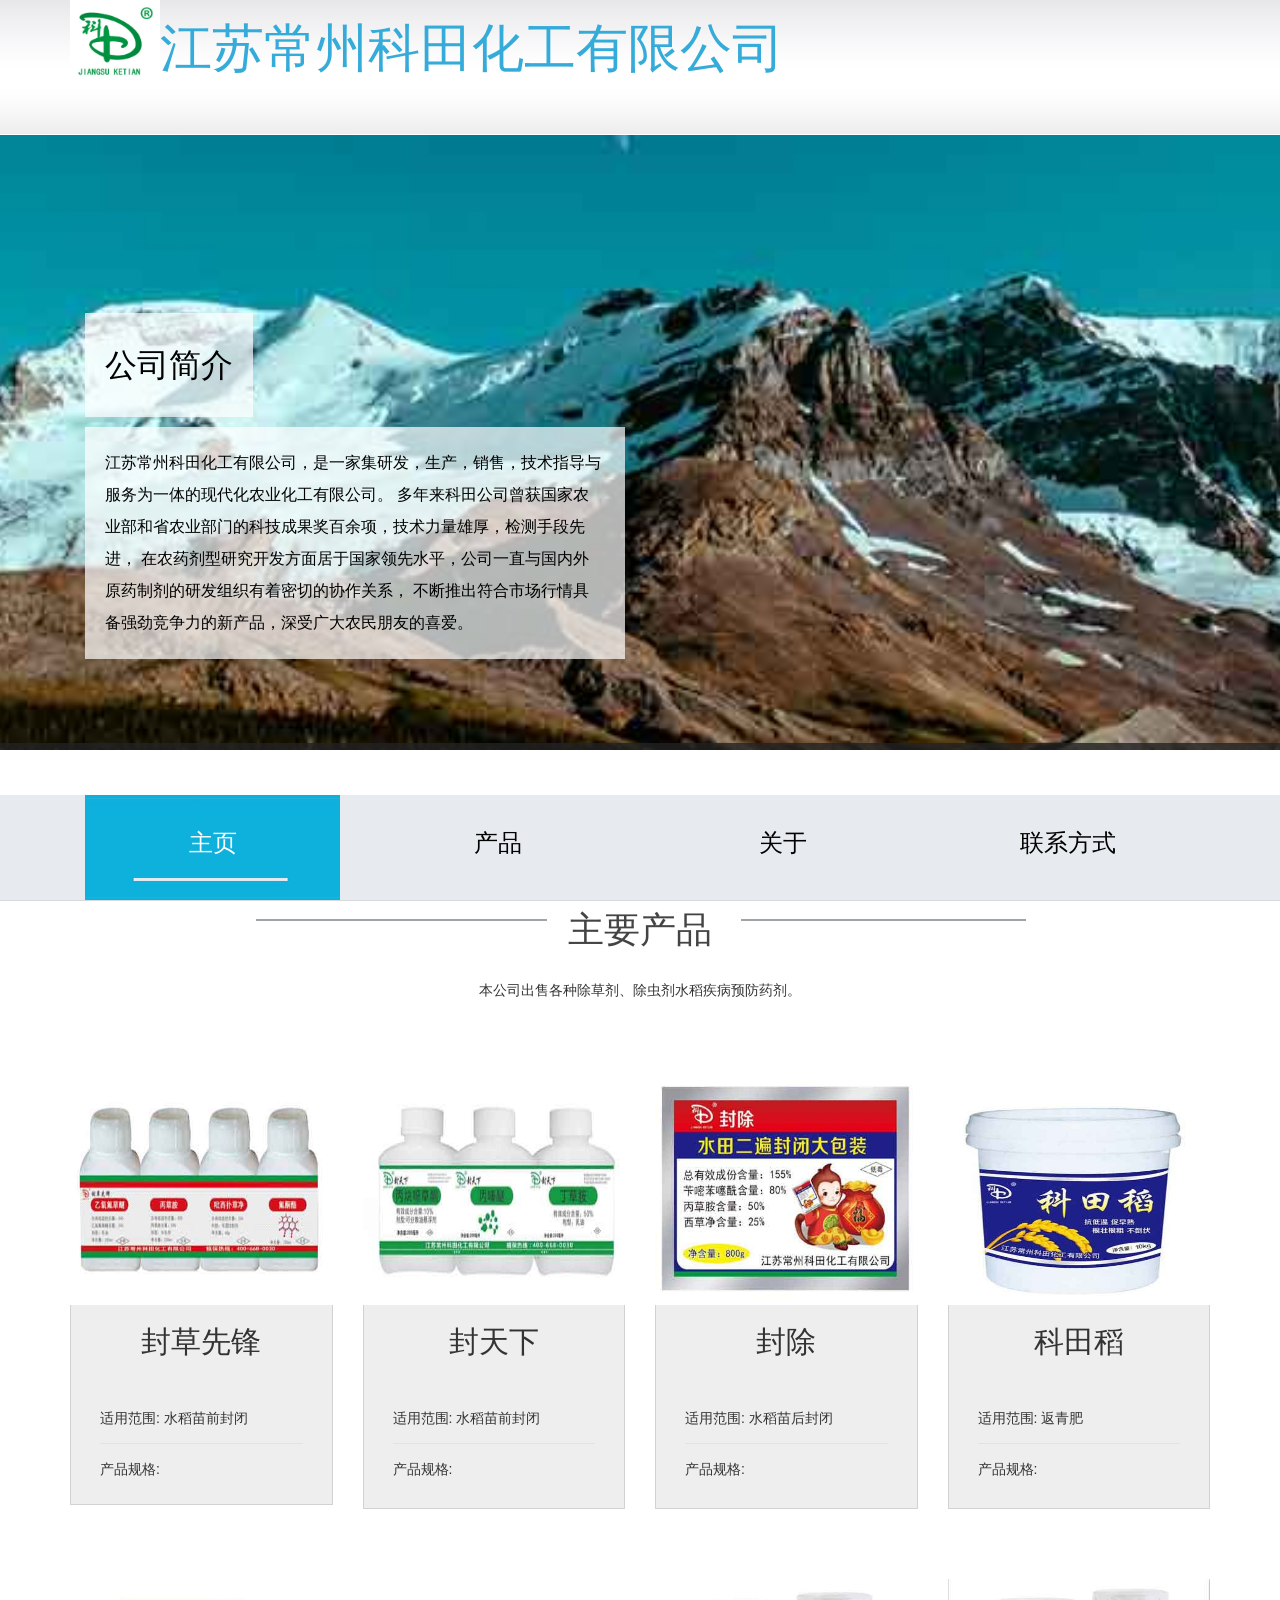
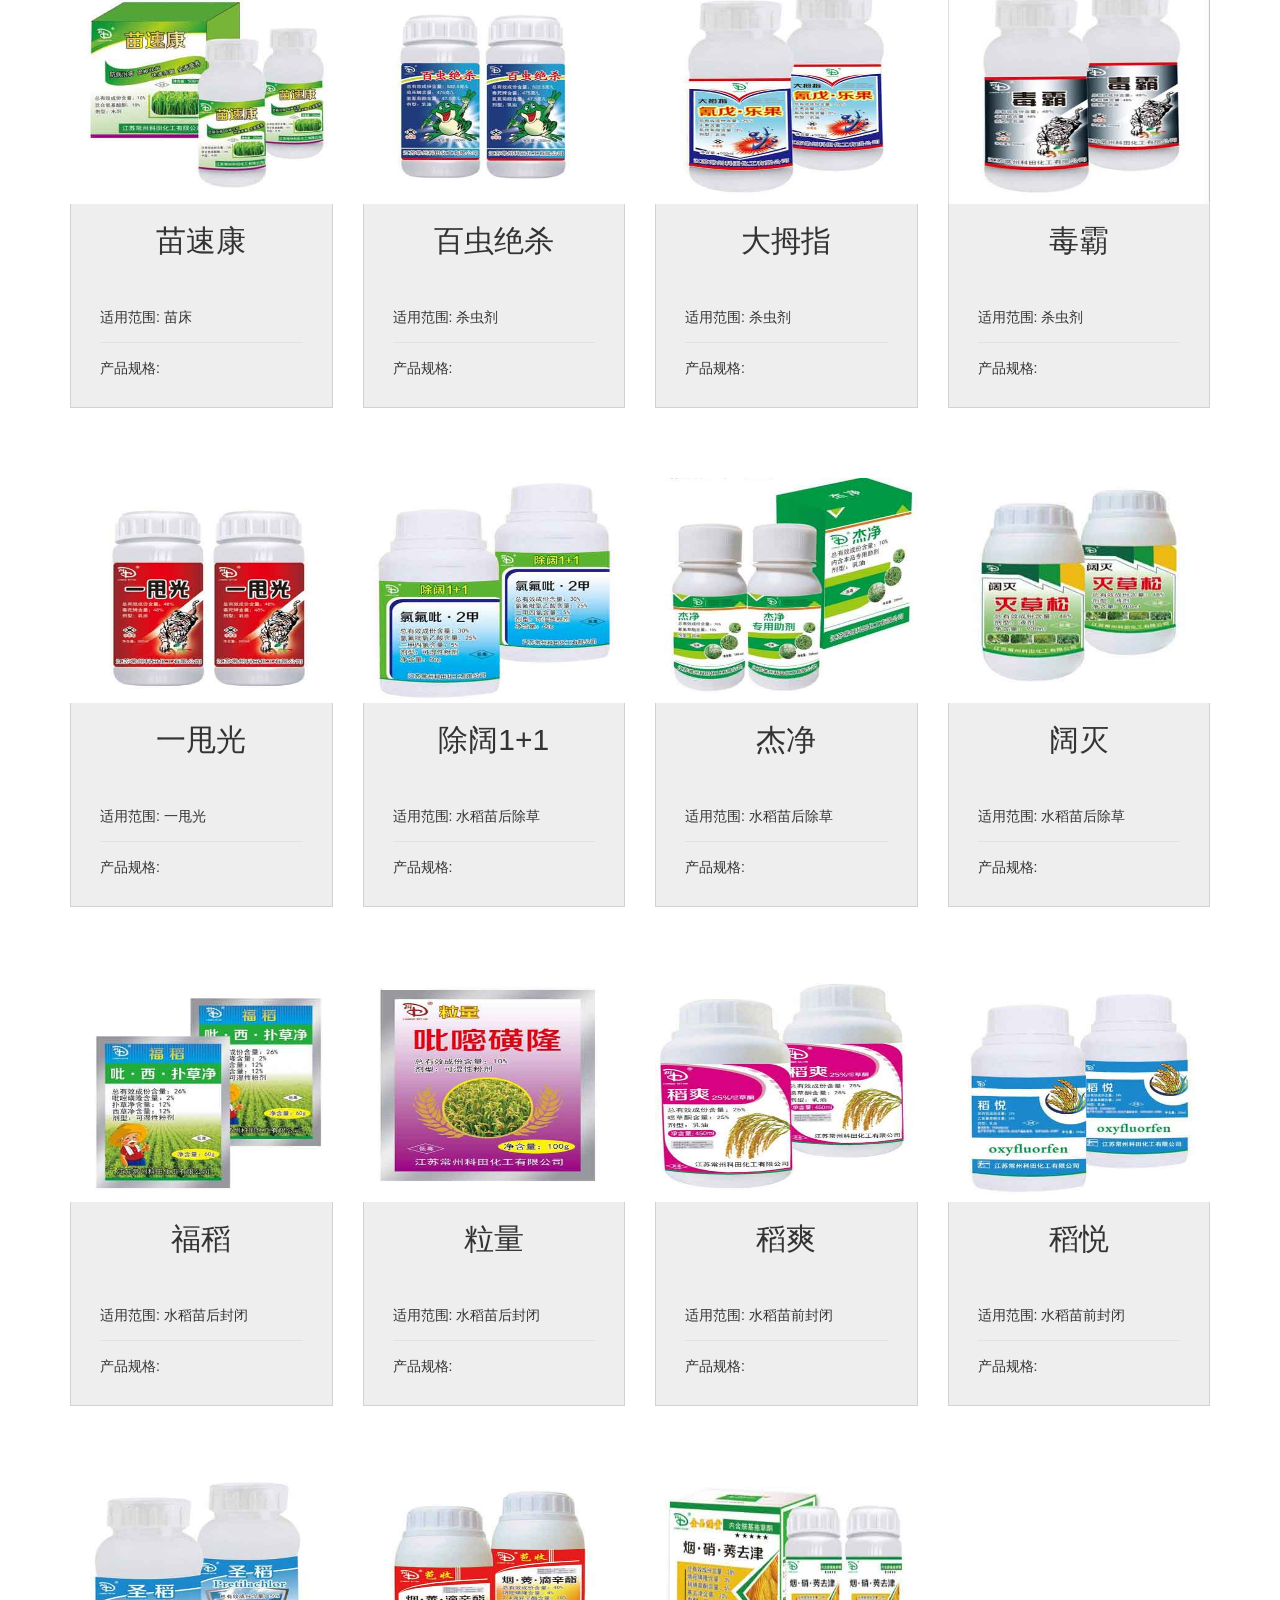
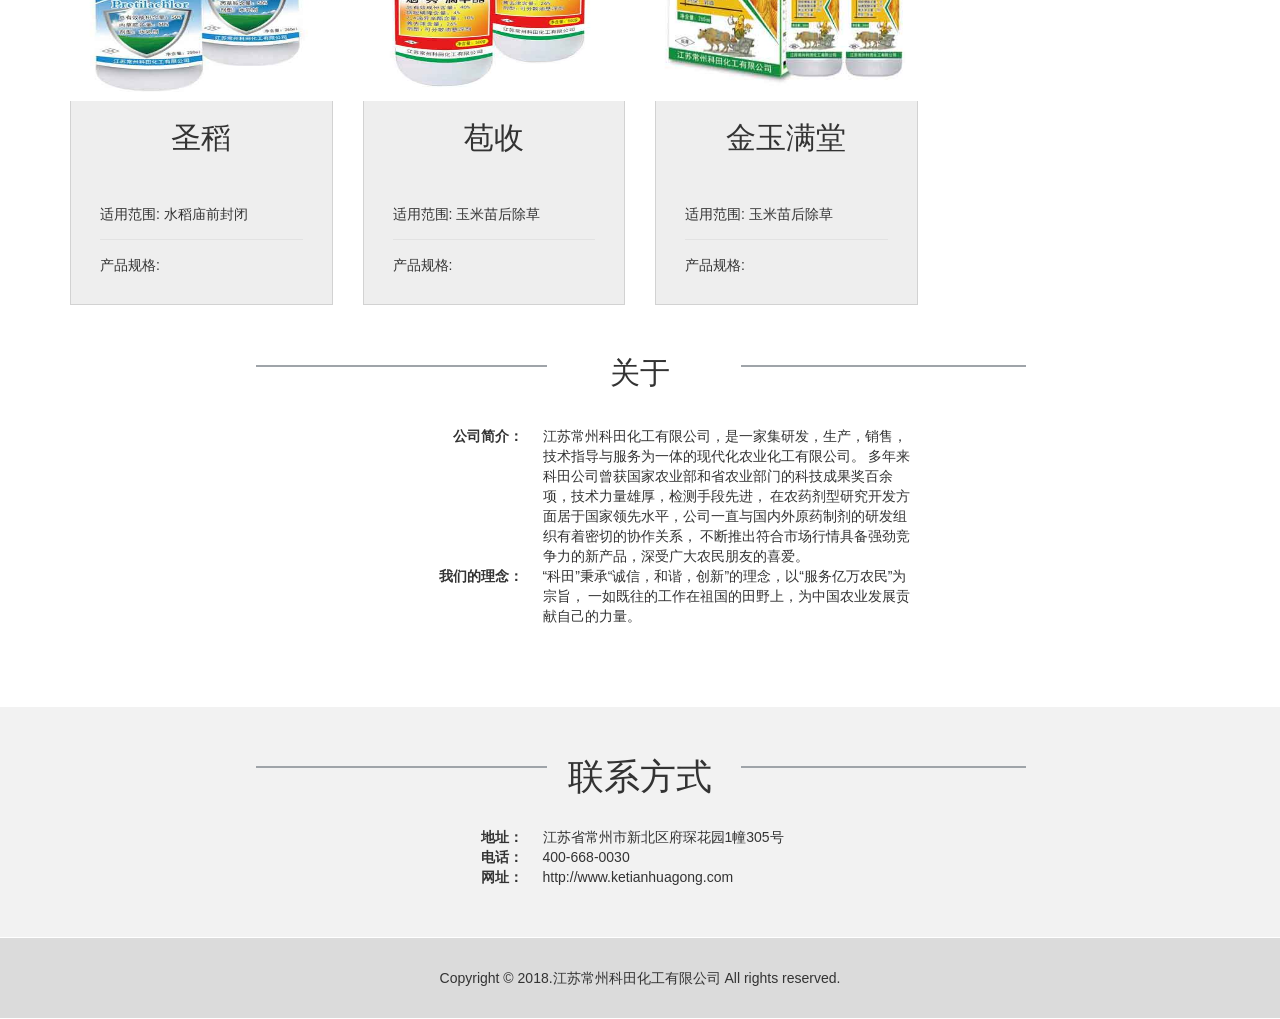
==== commit a0b8d430: "add staff" ====
--- a/index.html
+++ b/index.html
@@ -97,12 +97,24 @@
         <div class="clearfix"></div>
         <div class="col-sm-6 col-md-3">
           <div class="event_box ">
-            <img src="images/product/01-水稻苗前封闭-封草先锋.jpg" alt="封草先锋" class="img-responsive" />
-            <h2 style="text-align:center;font: 10px">封草先锋</h2>
-            <ul>
-              <li>适用范围: 水稻苗前封闭</li>
-              <li>产品规格: </li>
-            </ul>
+            <div class="front">
+              <img src="images/product/01-水稻苗前封闭-封草先锋.jpg" alt="封草先锋" class="img-responsive" />
+              <h2 style="text-align:center;font: 10px">封草先锋</h2>
+              <ul>
+                <li>适用范围: 水稻苗前封闭</li>
+                <li>产品规格: </li>
+              </ul>
+            </div>
+            <div class="back">
+              24%乙氧氟草醚+50%丙草胺+26%吡西扑草净+氟酮酯
+    进口原药    科学复配   恶性杂草    封杀兼备
+    适用范围：水稻移栽田，水稻苗前封闭。
+    防除对象：可防除稗草，双穗雀稗 ，稻稗，稻李氏禾，马唐， 匍茎剪股颖，看麦娘，狼巴草，异型莎草，日照瓢拂草，碎米莎草，萤蔺，日本草，扁杆草，鸭舌草，（雨久花，野慈姑，泽泻，三棱草），眼子菜，谷精草，牛毛毡，节节菜，陌上菜，水竹叶， 花蔺等水田常见的绝大部分杂草。
+    产品特点: 选择性芽前除草剂，乙氧氟草醚为触杀型除草剂，在有光的情况下发挥除草活性，主要通过胚芽鞘，中胚轴进入植物体内，经根部吸收较少，并有极微量通过根部向上运输进入叶部，丙草胺是具有高选择性的水稻田专用除草剂，对水稻安全，杀草 谱广，吡西扑草净具有较强的土壤吸附能力，可以充分溶于土壤之中，促使杂草种子在发芽过程中吸收药剂，迅速死亡让恶性杂草消失在萌芽之中，氟酮酯，渗透力极强，对先期温度低，没有 发芽的恶性杂草的根籽达到腐烂的作用，从而使整个水稻田一次用药达到80%封闭的效果。
+    使用方法：水稻插秧前3—5天，使用本品兑水均匀甩施，5亩地/组
+    注意事项：1.清水施药，效果佳。 2.温度低于10℃，用药需谨慎    3.插秧后禁止使用
+    产品规格：（250ml+250ml+60g+250ml)×20组/箱
+            </div>
           </div>
         </div>
         <div class="col-sm-6 col-md-3">
@@ -338,6 +350,7 @@
   </div>
   <script src="js/jquery.min.js"></script>
   <script src="js/bootstrap.min.js"></script>
+  <script src="js/jquery.flip.min.js"></script>
   <script src="js/jquery.easing.1.3.js"></script>
   <script src="js/jquery.mobile.customized.min.js"></script>
   <script src="js/camera.min.js"></script>
--- a/css/templatemo_style.css
+++ b/css/templatemo_style.css
@@ -173,6 +173,7 @@
     background: #eeeeee;
     box-shadow: inset 0px 0px 0px 1px rgba(210, 210, 210, 1);
     position: relative;
+    cursor: pointer;
 }
 #templatemo_upcomming_event .event_box ul {
     list-style: none;
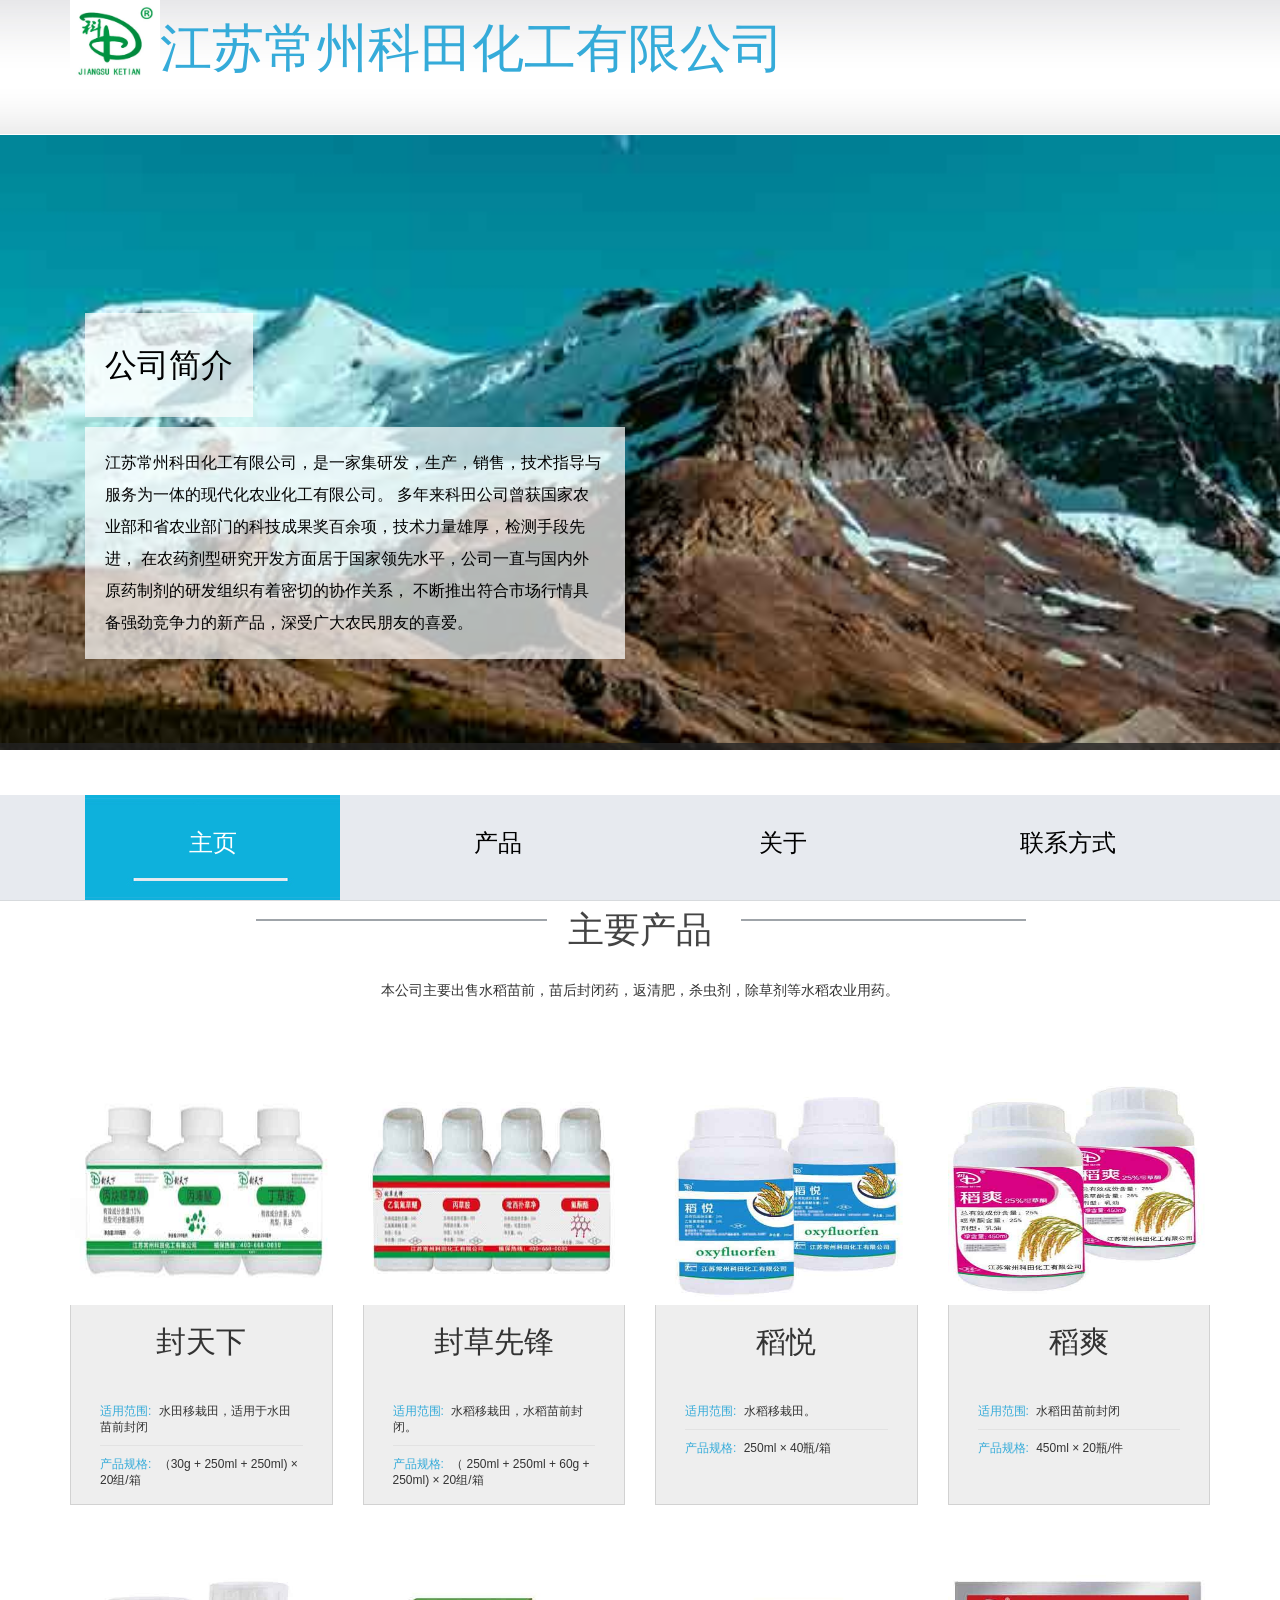
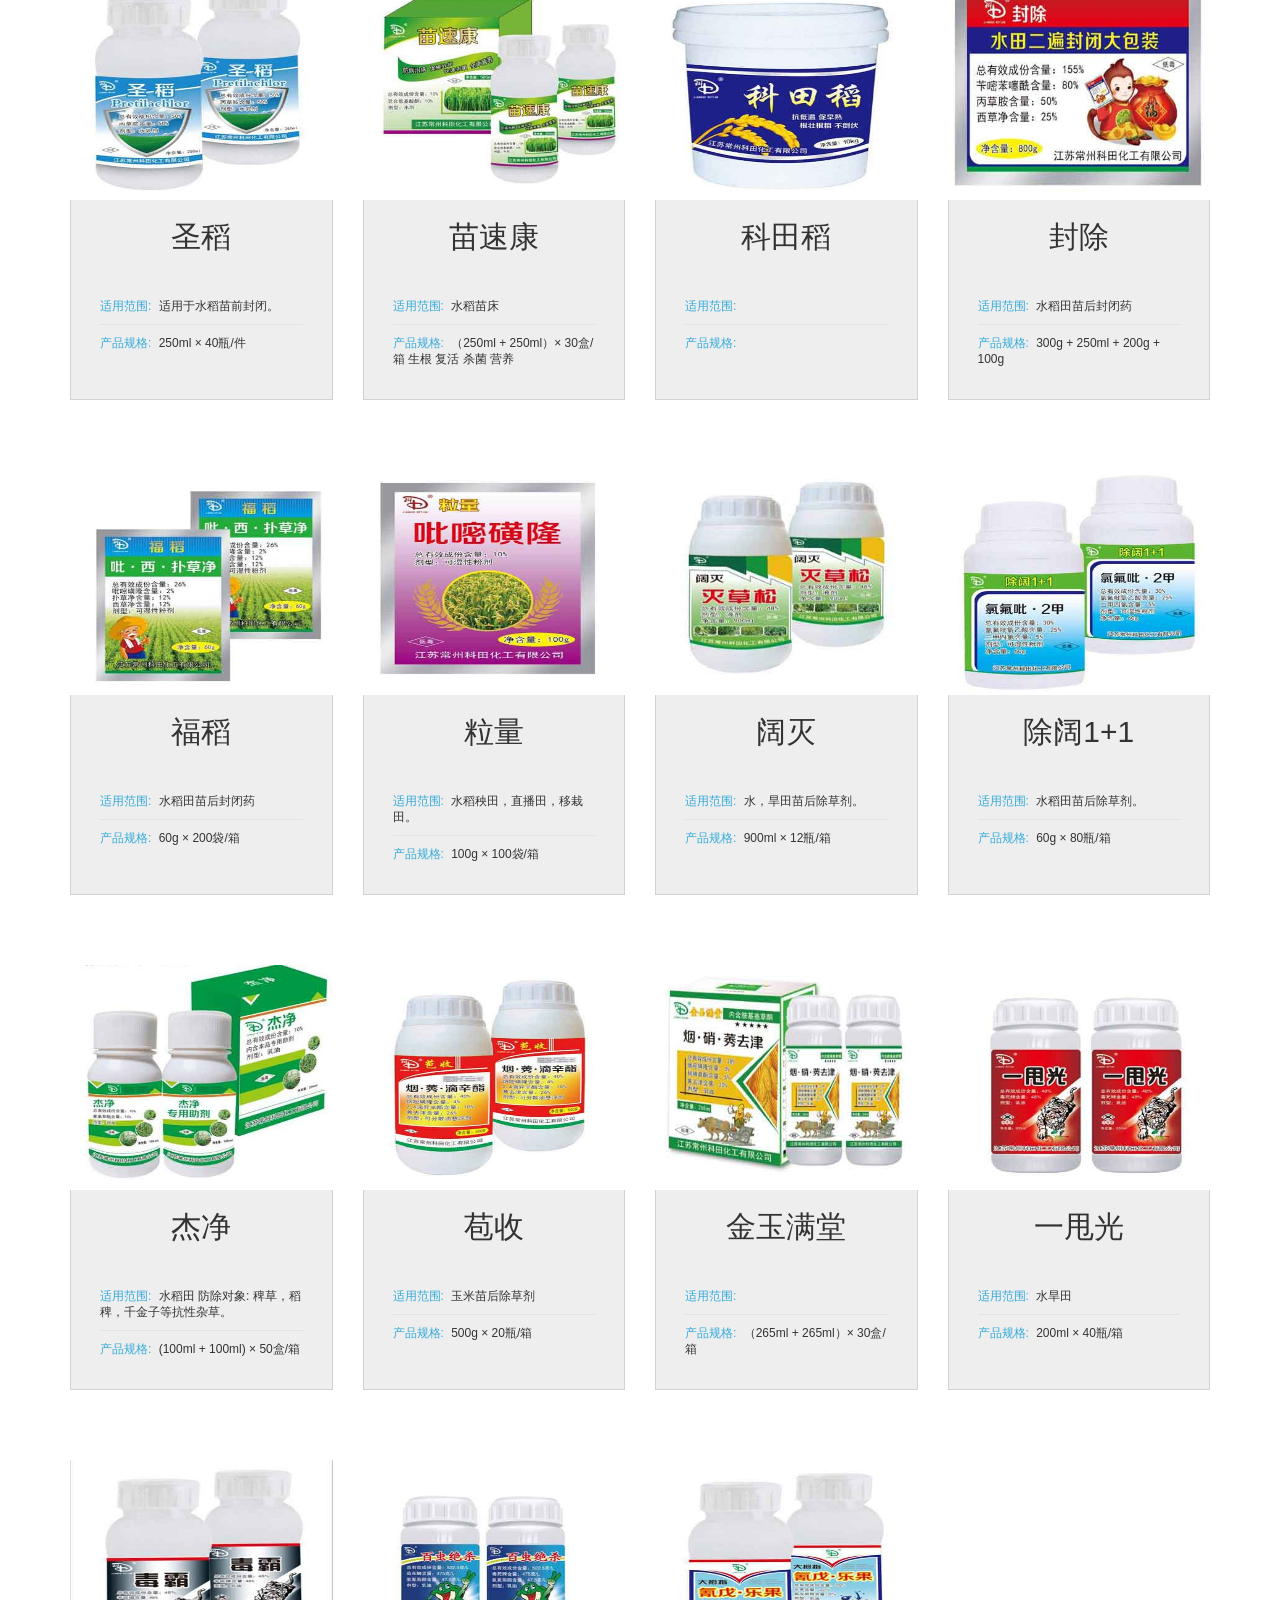
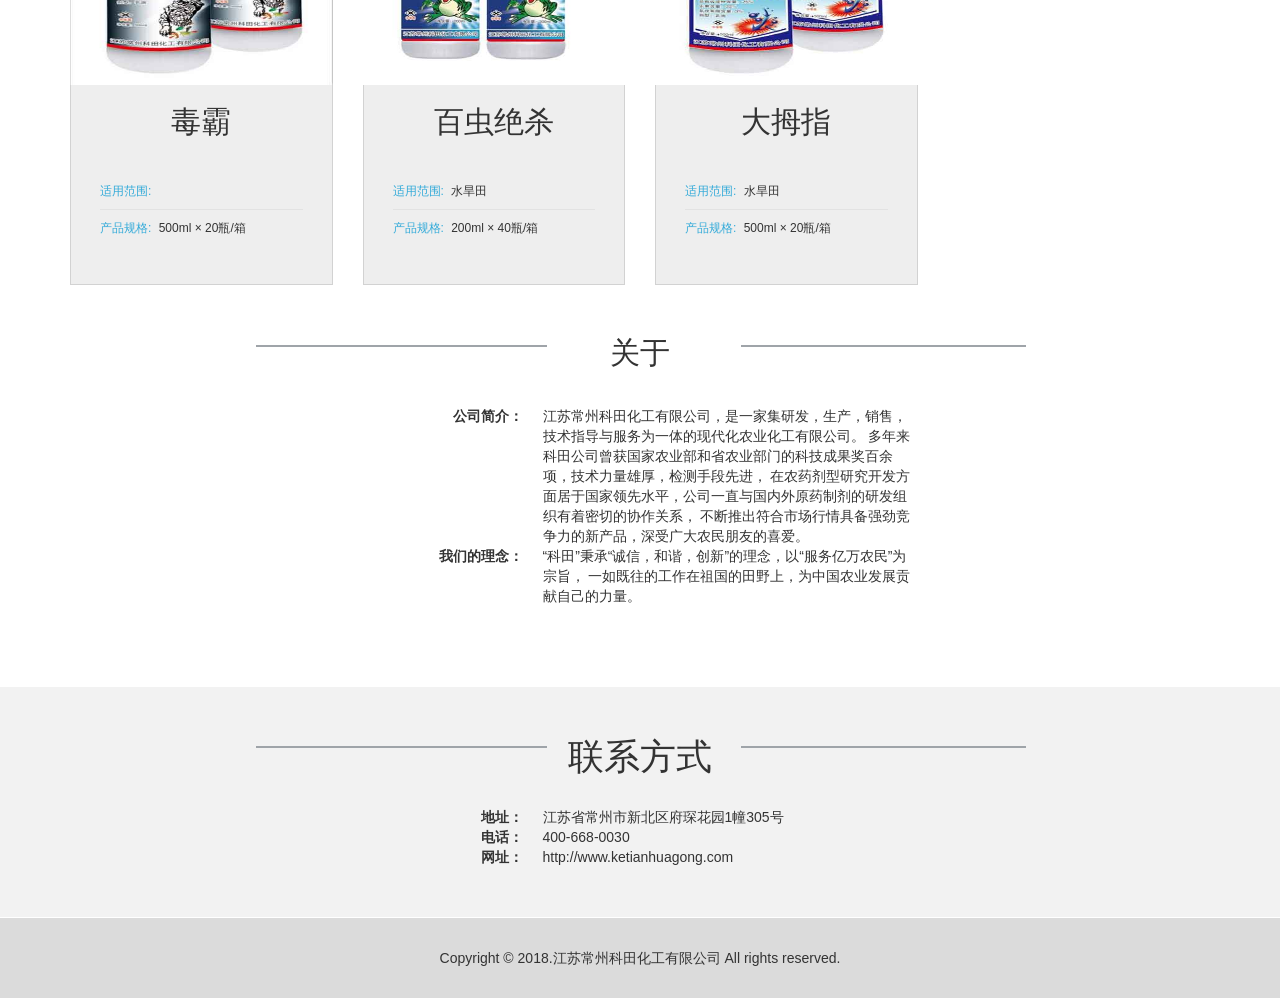
==== commit 837778a1: "fill all content" ====
--- a/index.html
+++ b/index.html
@@ -22,6 +22,46 @@
       <script src="https://oss.maxcdn.com/libs/html5shiv/3.7.0/html5shiv.js"></script>
       <script src="https://oss.maxcdn.com/libs/respond.js/1.4.2/respond.min.js"></script>
     <![endif]-->
+  <script type="text/html" id="item_tmpl">
+    <div class="col-sm-6 col-md-3">
+      <div class="event_box ">
+        <div class="front">
+          <img src="images/product/<%=image%>" alt="<%=name%>" class="img-responsive" />
+          <h2 style="text-align:center;font: 10px">
+            <%=name%>
+          </h2>
+          <ul>
+            <li><span class="tilte">适用范围:</span>
+              <%=area%>
+            </li>
+            <li><span class="tilte">产品规格:</span>
+              <%=size%>
+            </li>
+          </ul>
+        </div>
+        <div class="back">
+          <ul>
+            <li>
+              <span class="tilte">主要成分：</span>
+              <%=inside%>
+            </li>
+            <li>
+              <span class="tilte">防除对象：</span>
+              <%=target%>
+            </li>
+            <li>
+              <span class="tilte">使用方法：</span>
+              <%=usage%>
+            </li>
+            <li>
+              <span class="tilte">注意事项：</span>
+              <%=caution%>
+            </li>
+          </ul>
+        </div>
+      </div>
+    </div>
+  </script>
 </head>
 
 <body>
@@ -92,210 +132,11 @@
           <h1>主要产品</h1>
         </div>
         <div class="col-md-6 col-md-offset-3 col-md-offset-3">
-          <p>本公司出售各种除草剂、除虫剂水稻疾病预防药剂。</p>
+          <p>本公司主要出售水稻苗前，苗后封闭药，返清肥，杀虫剂，除草剂等水稻农业用药。</p>
         </div>
         <div class="clearfix"></div>
-        <div class="col-sm-6 col-md-3">
-          <div class="event_box ">
-            <div class="front">
-              <img src="images/product/01-水稻苗前封闭-封草先锋.jpg" alt="封草先锋" class="img-responsive" />
-              <h2 style="text-align:center;font: 10px">封草先锋</h2>
-              <ul>
-                <li>适用范围: 水稻苗前封闭</li>
-                <li>产品规格: </li>
-              </ul>
-            </div>
-            <div class="back">
-              24%乙氧氟草醚+50%丙草胺+26%吡西扑草净+氟酮酯
-    进口原药    科学复配   恶性杂草    封杀兼备
-    适用范围：水稻移栽田，水稻苗前封闭。
-    防除对象：可防除稗草，双穗雀稗 ，稻稗，稻李氏禾，马唐， 匍茎剪股颖，看麦娘，狼巴草，异型莎草，日照瓢拂草，碎米莎草，萤蔺，日本草，扁杆草，鸭舌草，（雨久花，野慈姑，泽泻，三棱草），眼子菜，谷精草，牛毛毡，节节菜，陌上菜，水竹叶， 花蔺等水田常见的绝大部分杂草。
-    产品特点: 选择性芽前除草剂，乙氧氟草醚为触杀型除草剂，在有光的情况下发挥除草活性，主要通过胚芽鞘，中胚轴进入植物体内，经根部吸收较少，并有极微量通过根部向上运输进入叶部，丙草胺是具有高选择性的水稻田专用除草剂，对水稻安全，杀草 谱广，吡西扑草净具有较强的土壤吸附能力，可以充分溶于土壤之中，促使杂草种子在发芽过程中吸收药剂，迅速死亡让恶性杂草消失在萌芽之中，氟酮酯，渗透力极强，对先期温度低，没有 发芽的恶性杂草的根籽达到腐烂的作用，从而使整个水稻田一次用药达到80%封闭的效果。
-    使用方法：水稻插秧前3—5天，使用本品兑水均匀甩施，5亩地/组
-    注意事项：1.清水施药，效果佳。 2.温度低于10℃，用药需谨慎    3.插秧后禁止使用
-    产品规格：（250ml+250ml+60g+250ml)×20组/箱
-            </div>
-          </div>
-        </div>
-        <div class="col-sm-6 col-md-3">
-          <div class="event_box ">
-            <img src="images/product/02-水稻苗前封闭-封天下.jpg" alt="封天下" class="img-responsive" />
-            <h2 style="text-align:center;font: 10px">封天下</h2>
-            <ul>
-              <li>适用范围: 水稻苗前封闭</li>
-              <li>产品规格: </li>
-            </ul>
-          </div>
-        </div>
-        <div class="col-sm-6 col-md-3">
-          <div class="event_box ">
-            <img src="images/product/03-水稻苗后封闭-封除.jpg" alt="封除" class="img-responsive" />
-            <h2 style="text-align:center;font: 10px">封除</h2>
-            <ul>
-              <li>适用范围: 水稻苗后封闭</li>
-              <li>产品规格: </li>
-            </ul>
-          </div>
-        </div>
-        <div class="col-sm-6 col-md-3">
-          <div class="event_box ">
-            <img src="images/product/04-返青肥-科田稻.jpg" alt="科田稻" class="img-responsive" />
-            <h2 style="text-align:center;font: 10px">科田稻</h2>
-            <ul>
-              <li>适用范围: 返青肥</li>
-              <li>产品规格: </li>
-            </ul>
-          </div>
-        </div>
-        <div class="col-sm-6 col-md-3">
-          <div class="event_box ">
-            <img src="images/product/05-苗床-苗速康.jpg" alt="苗速康" class="img-responsive" />
-            <h2 style="text-align:center;font: 10px">苗速康</h2>
-            <ul>
-              <li>适用范围: 苗床</li>
-              <li>产品规格: </li>
-            </ul>
-          </div>
-        </div>
-        <div class="col-sm-6 col-md-3">
-          <div class="event_box ">
-            <img src="images/product/06-杀虫剂-百虫绝杀.jpg" alt="百虫绝杀" class="img-responsive" />
-            <h2 style="text-align:center;font: 10px">百虫绝杀</h2>
-            <ul>
-              <li>适用范围: 杀虫剂</li>
-              <li>产品规格: </li>
-            </ul>
-          </div>
-        </div>
-        <div class="col-sm-6 col-md-3">
-          <div class="event_box ">
-            <img src="images/product/07-杀虫剂-大拇指.jpg" alt="大拇指" class="img-responsive" />
-            <h2 style="text-align:center;font: 10px">大拇指</h2>
-            <ul>
-              <li>适用范围: 杀虫剂</li>
-              <li>产品规格: </li>
-            </ul>
-          </div>
-        </div>
-        <div class="col-sm-6 col-md-3">
-          <div class="event_box ">
-            <img src="images/product/08-杀虫剂-毒霸.jpg" alt="毒霸" class="img-responsive" />
-            <h2 style="text-align:center;font: 10px">毒霸</h2>
-            <ul>
-              <li>适用范围: 杀虫剂</li>
-              <li>产品规格:</li>
-            </ul>
-          </div>
-        </div>
-        <div class="col-sm-6 col-md-3">
-          <div class="event_box ">
-            <img src="images/product/09-杀虫剂-一甩光.jpg" alt="一甩光" class="img-responsive" />
-            <h2 style="text-align:center;font: 10px">一甩光</h2>
-            <ul>
-              <li>适用范围: 一甩光</li>
-              <li>产品规格:</li>
-            </ul>
-          </div>
-        </div>
-        <div class="col-sm-6 col-md-3">
-          <div class="event_box ">
-            <img src="images/product/10-水稻苗后除草-除阔1+1.jpg" alt="除阔1+1" class="img-responsive" />
-            <h2 style="text-align:center;font: 10px">除阔1+1</h2>
-            <ul>
-              <li>适用范围: 水稻苗后除草</li>
-              <li>产品规格:</li>
-            </ul>
-          </div>
-        </div>
-        <div class="col-sm-6 col-md-3">
-          <div class="event_box ">
-            <img src="images/product/11-水稻苗后除草-杰净.jpg" alt="杰净" class="img-responsive" />
-            <h2 style="text-align:center;font: 10px">杰净</h2>
-            <ul>
-              <li>适用范围: 水稻苗后除草</li>
-              <li>产品规格:</li>
-            </ul>
-          </div>
-        </div>
-        <div class="col-sm-6 col-md-3">
-          <div class="event_box ">
-            <img src="images/product/12-水稻苗后除草-阔灭.jpg" alt="阔灭" class="img-responsive" />
-            <h2 style="text-align:center;font: 10px">阔灭</h2>
-            <ul>
-              <li>适用范围: 水稻苗后除草</li>
-              <li>产品规格:</li>
-            </ul>
-          </div>
-        </div>
-        <div class="col-sm-6 col-md-3">
-          <div class="event_box ">
-            <img src="images/product/13-水稻苗后封闭-福稻.jpg" alt="福稻" class="img-responsive" />
-            <h2 style="text-align:center;font: 10px">福稻</h2>
-            <ul>
-              <li>适用范围: 水稻苗后封闭</li>
-              <li>产品规格:</li>
-            </ul>
-          </div>
-        </div>
-        <div class="col-sm-6 col-md-3">
-          <div class="event_box ">
-            <img src="images/product/14-水稻苗后封闭-粒量.jpg" alt="粒量" class="img-responsive" />
-            <h2 style="text-align:center;font: 10px">粒量</h2>
-            <ul>
-              <li>适用范围: 水稻苗后封闭</li>
-              <li>产品规格:</li>
-            </ul>
-          </div>
-        </div>
-        <div class="col-sm-6 col-md-3">
-          <div class="event_box ">
-            <img src="images/product/15-水稻苗前封闭-稻爽.jpg" alt="稻爽" class="img-responsive" />
-            <h2 style="text-align:center;font: 10px">稻爽</h2>
-            <ul>
-              <li>适用范围: 水稻苗前封闭</li>
-              <li>产品规格:</li>
-            </ul>
-          </div>
-        </div>
-        <div class="col-sm-6 col-md-3">
-          <div class="event_box ">
-            <img src="images/product/16-水稻苗前封闭-稻悦.jpg" alt="稻悦" class="img-responsive" />
-            <h2 style="text-align:center;font: 10px">稻悦</h2>
-            <ul>
-              <li>适用范围: 水稻苗前封闭</li>
-              <li>产品规格:</li>
-            </ul>
-          </div>
-        </div>
-        <div class="col-sm-6 col-md-3">
-          <div class="event_box ">
-            <img src="images/product/17-水稻庙前封闭-圣稻.jpg" alt="圣稻" class="img-responsive" />
-            <h2 style="text-align:center;font: 10px">圣稻</h2>
-            <ul>
-              <li>适用范围: 水稻庙前封闭</li>
-              <li>产品规格:</li>
-            </ul>
-          </div>
-        </div>
-        <div class="col-sm-6 col-md-3">
-          <div class="event_box ">
-            <img src="images/product/18-玉米苗后除草-苞收.jpg" alt="苞收" class="img-responsive" />
-            <h2 style="text-align:center;font: 10px">苞收</h2>
-            <ul>
-              <li>适用范围: 玉米苗后除草</li>
-              <li>产品规格:</li>
-            </ul>
-          </div>
-        </div>
-        <div class="col-sm-6 col-md-3">
-          <div class="event_box ">
-            <img src="images/product/19-玉米苗后除草-金玉满堂.jpg" alt="金玉满堂" class="img-responsive" />
-            <h2 style="text-align:center;font: 10px">金玉满堂</h2>
-            <ul>
-              <li>适用范围: 玉米苗后除草</li>
-              <li>产品规格:</li>
-            </ul>
-          </div>
+        <div id="product_list">
+
         </div>
         <div class="templatemo_clear">
         </div>
--- a/css/templatemo_style.css
+++ b/css/templatemo_style.css
@@ -184,15 +184,15 @@
     list-style: none;
     padding: 10px 0 10px 0 ;
     margin: 0;
-    font-size: 14px;
-    line-height: 30px;
+    font-size: 12px;
+    line-height: 16px;
     border-top: 1px solid #e2e2e2;
 }
 #templatemo_upcomming_event .event_box ul li:first-child {
     border-top: 0px ;
 }
 #templatemo_upcomming_event .event_box ul li span{
-    padding-right: 15px;
+    padding-right: 4px;
     color: #35abd9;
 }
 #templatemo_upcomming_event #prev_event_btn ,
@@ -451,3 +451,7 @@
   width: 425px;
   height: 225px;
 }
+
+.title {
+  font-weight: bold;
+}
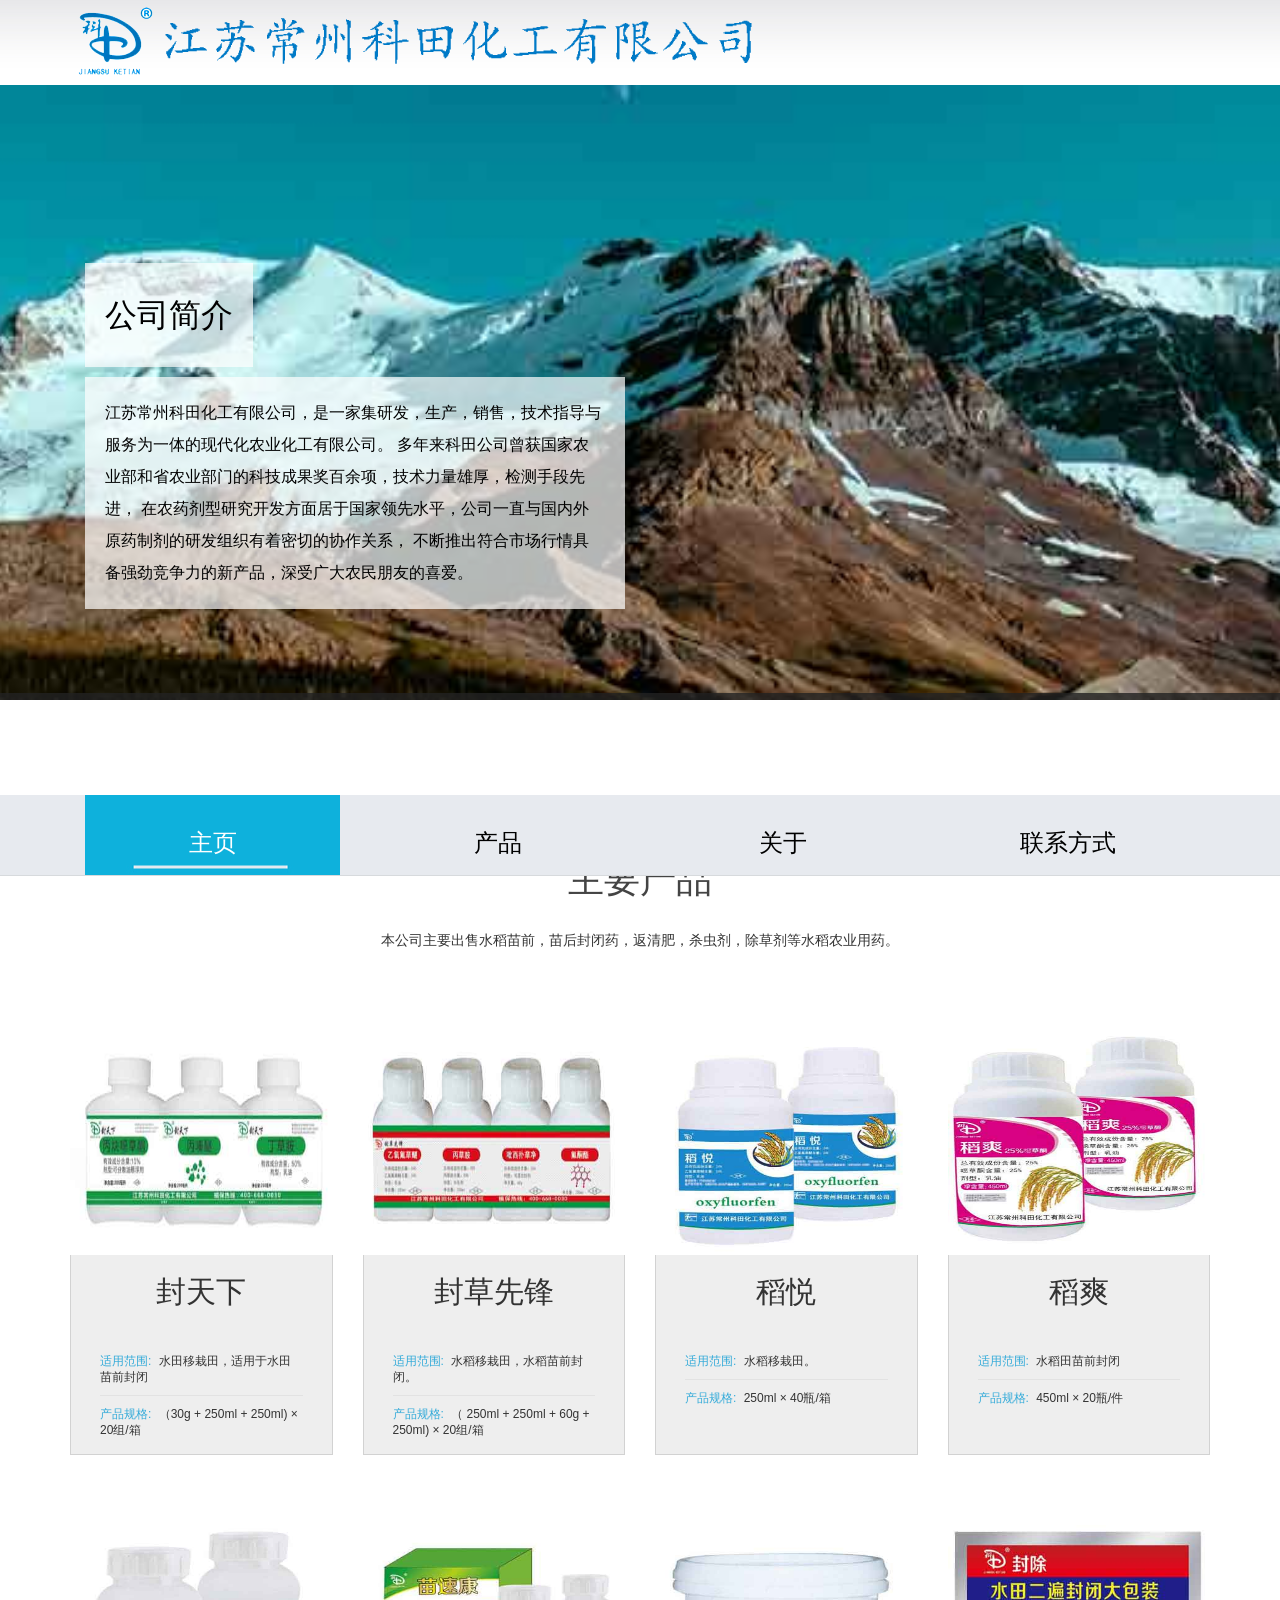
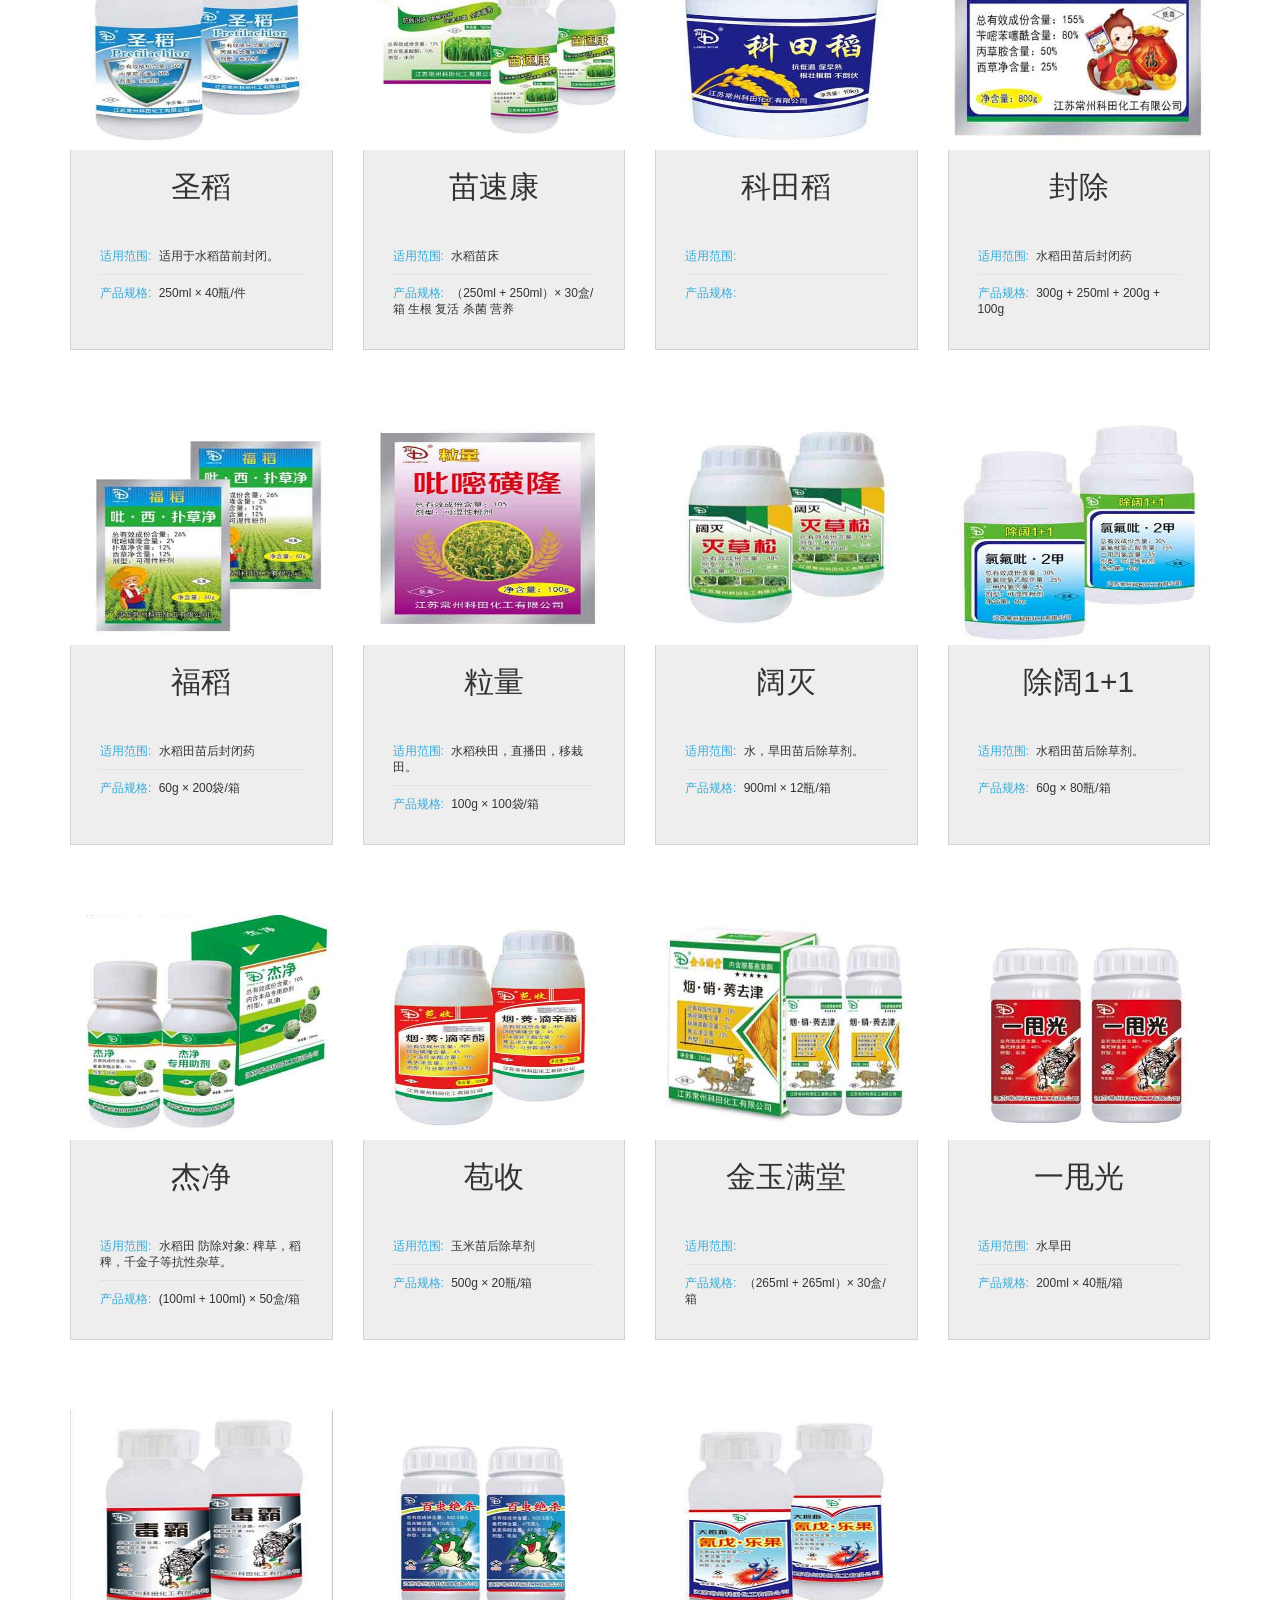
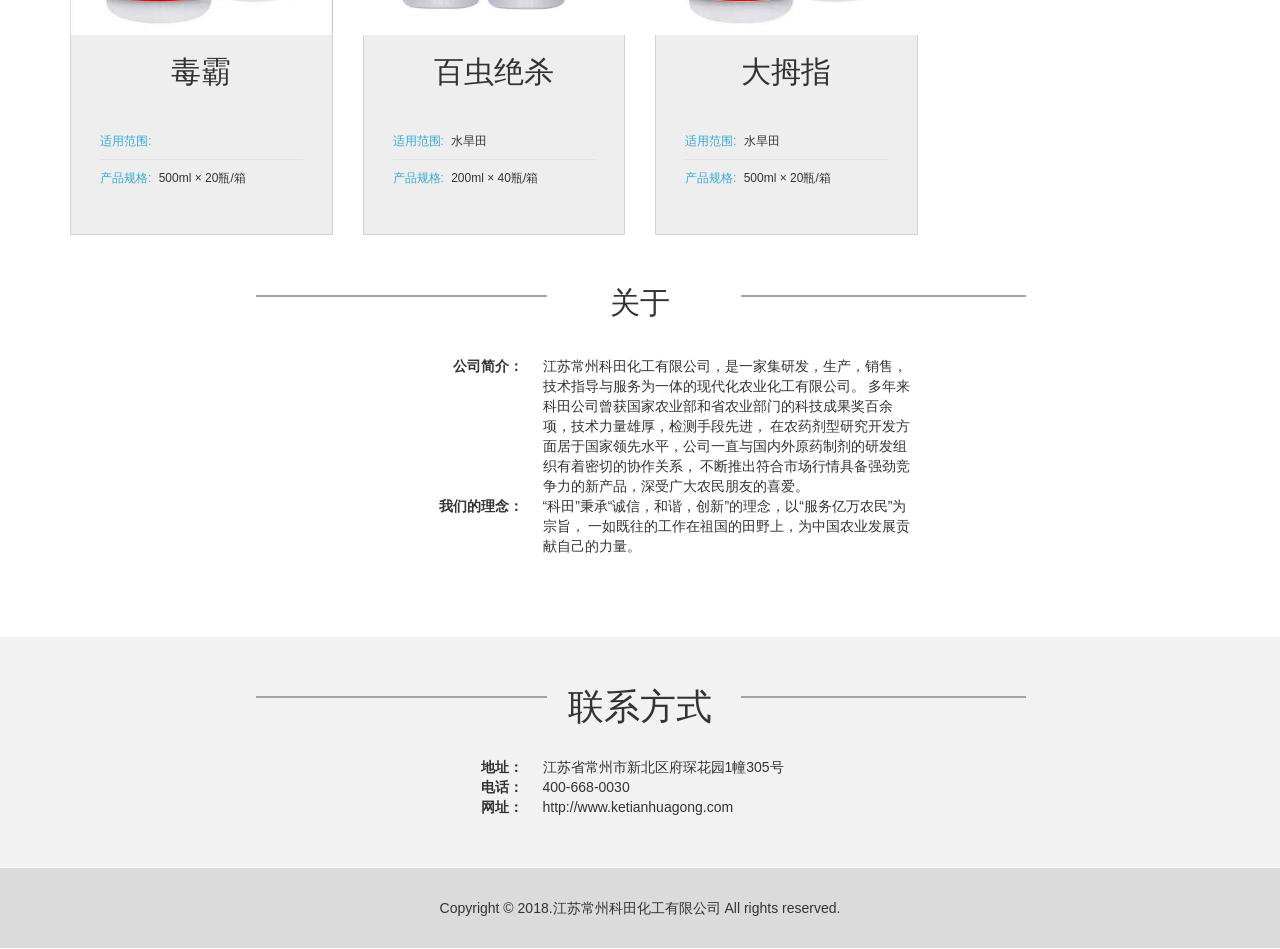
==== commit 8a2de46f: "fix a small issue" ====
--- a/index.html
+++ b/index.html
@@ -69,8 +69,7 @@
     <div class="container">
       <div class="row">
         <div class="col-xs-12 col-md-8">
-          <img src="images/logo.jpg" style="max-width:90px;max-height:90px" alt="logo" />
-          <h1><a href="#">江苏常州科田化工有限公司</a></h1>
+          <img src="images/logo.png" alt="logo" />
         </div>
       </div>
     </div>
@@ -190,8 +189,9 @@
     </div>
   </div>
   <script src="js/jquery.min.js"></script>
+  <script src="js/modernizr.js"></script>
   <script src="js/bootstrap.min.js"></script>
-  <script src="js/jquery.flip.min.js"></script>
+  <script src="js/jquery.flip.js"></script>
   <script src="js/jquery.easing.1.3.js"></script>
   <script src="js/jquery.mobile.customized.min.js"></script>
   <script src="js/camera.min.js"></script>
--- a/css/templatemo_style.css
+++ b/css/templatemo_style.css
@@ -78,7 +78,7 @@
 #templatemo_banner_logo {
     background-color: #ffffff;
     background-image: url("../images/banner_logo_bg.jpg");
-    height: 135px;
+    height: 85px;
 }
 #templatemo_banner_logo img {
 	float: left;
@@ -139,10 +139,10 @@
     z-index: 1500;
 }
 #templatemo_main_menu .nav-justified li {
-    height: 105px;
+    height: 80px;
 }
 #templatemo_main_menu .nav-justified li a {
-    height: 105px;
+    height: 80px;
     font-size: 24px;
     line-height: 75px;
     color: #000;
@@ -422,6 +422,7 @@
         color: #000000;
         text-align: left;
     }
+
 	#templatemo_pricing .pricing_icon_wapper {
 		margin-bottom: 50px;
 	}
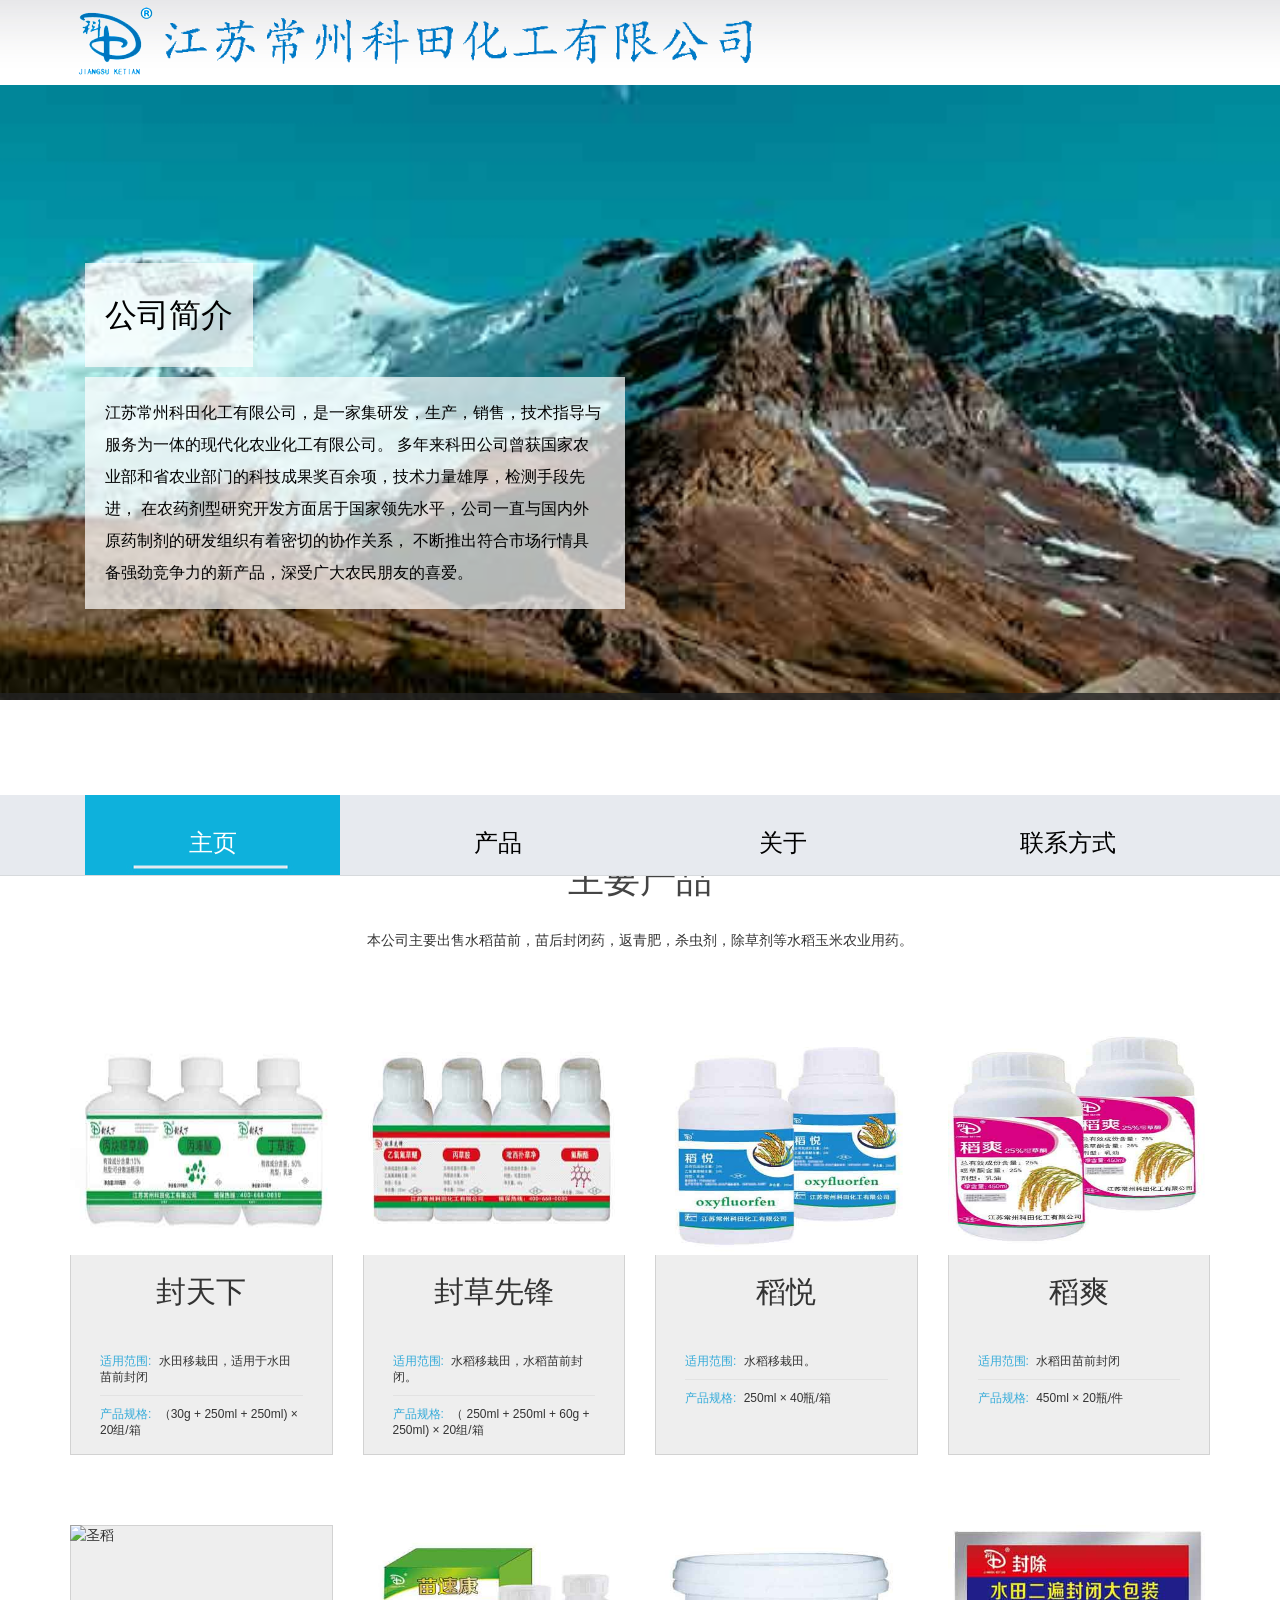
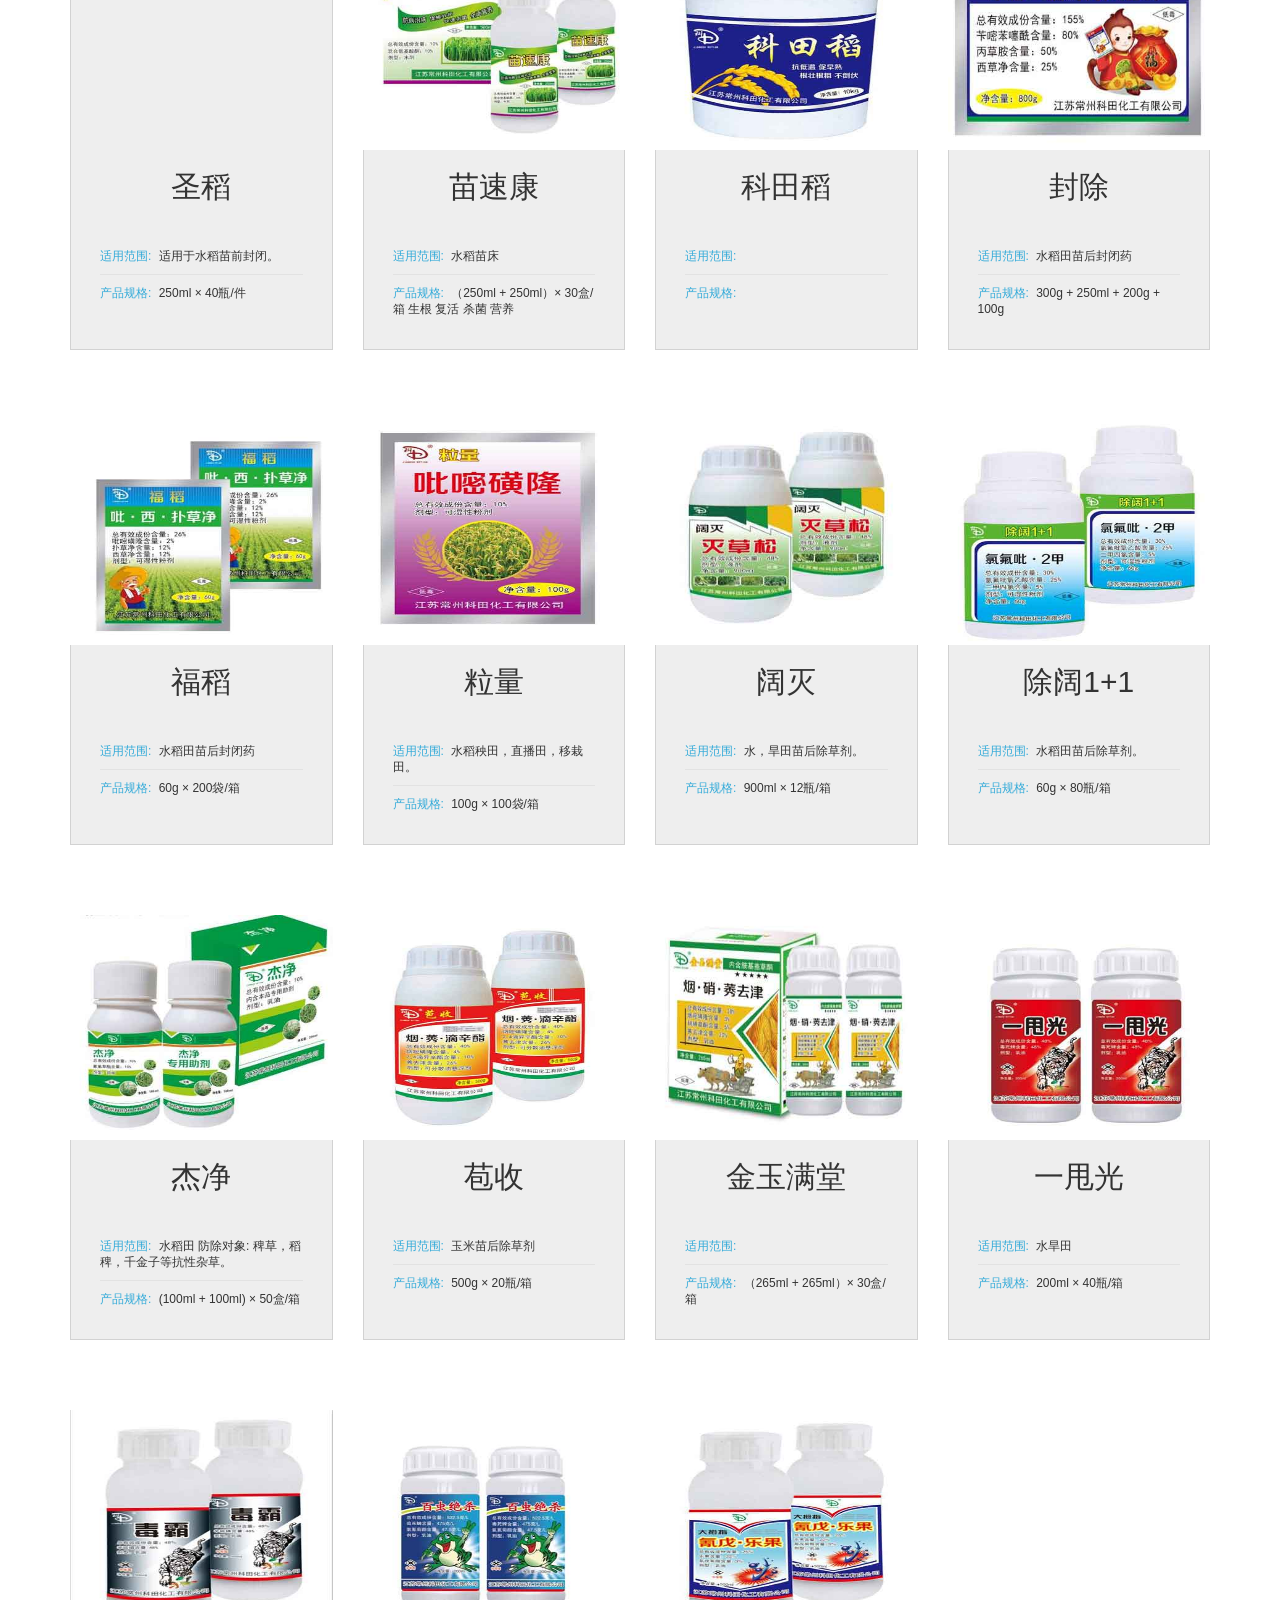
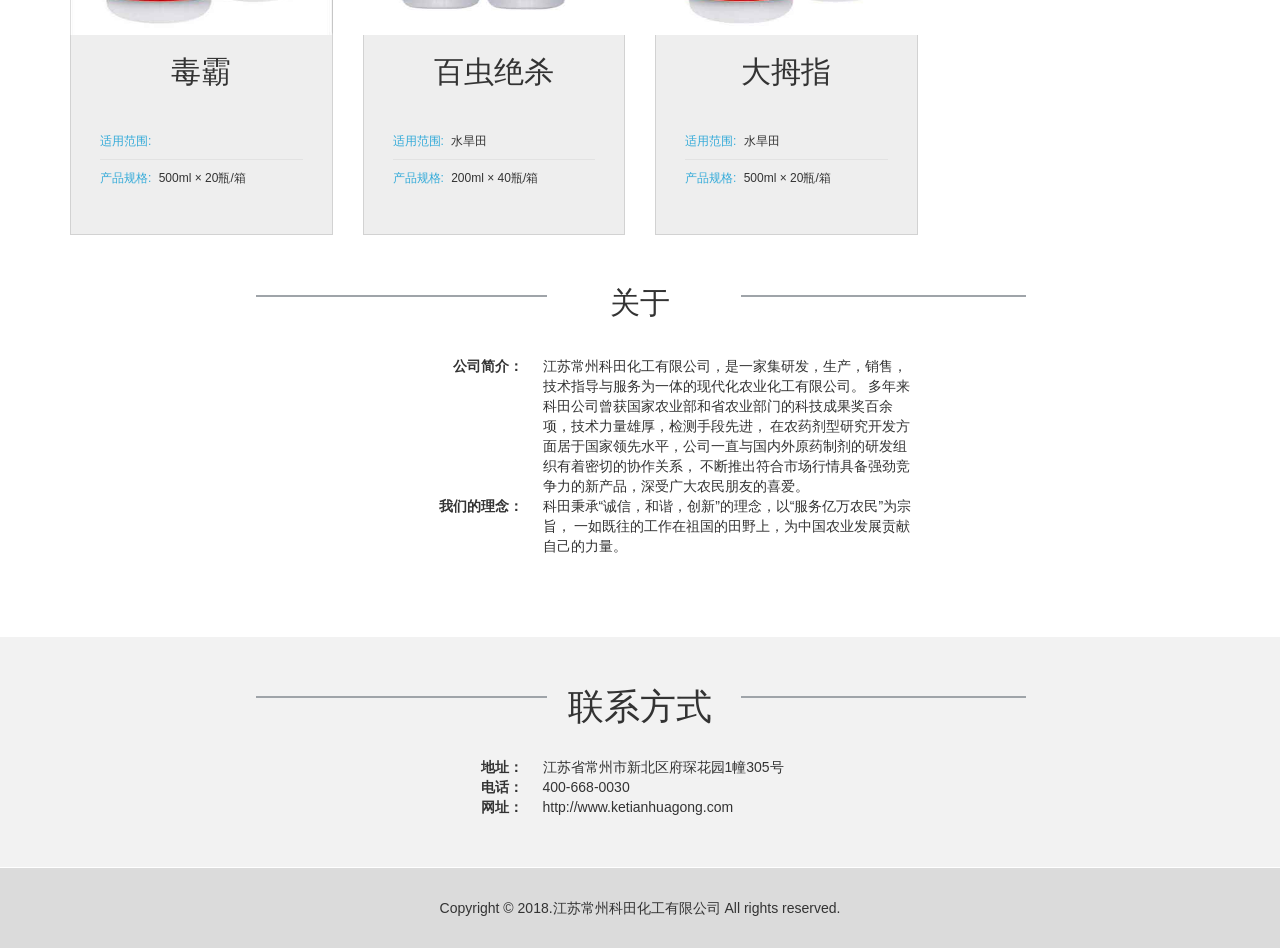
==== commit 13ebe9f0: "fix typo" ====
--- a/index.html
+++ b/index.html
@@ -131,7 +131,7 @@
           <h1>主要产品</h1>
         </div>
         <div class="col-md-6 col-md-offset-3 col-md-offset-3">
-          <p>本公司主要出售水稻苗前，苗后封闭药，返清肥，杀虫剂，除草剂等水稻农业用药。</p>
+          <p>本公司主要出售水稻苗前，苗后封闭药，返青肥，杀虫剂，除草剂等水稻玉米农业用药。</p>
         </div>
         <div class="clearfix"></div>
         <div id="product_list">
@@ -153,7 +153,7 @@
             <dt>公司简介：</dt>
             <dd>江苏常州科田化工有限公司，是一家集研发，生产，销售，技术指导与服务为一体的现代化农业化工有限公司。 多年来科田公司曾获国家农业部和省农业部门的科技成果奖百余项，技术力量雄厚，检测手段先进， 在农药剂型研究开发方面居于国家领先水平，公司一直与国内外原药制剂的研发组织有着密切的协作关系， 不断推出符合市场行情具备强劲竞争力的新产品，深受广大农民朋友的喜爱。</dd>
             <dt>我们的理念：</dt>
-            <dd>“科田”秉承“诚信，和谐，创新”的理念，以“服务亿万农民”为宗旨， 一如既往的工作在祖国的田野上，为中国农业发展贡献自己的力量。</dd>
+            <dd>科田秉承“诚信，和谐，创新”的理念，以“服务亿万农民”为宗旨， 一如既往的工作在祖国的田野上，为中国农业发展贡献自己的力量。</dd>
           </dl>
         </div>
         <div class="clearfix"></div>
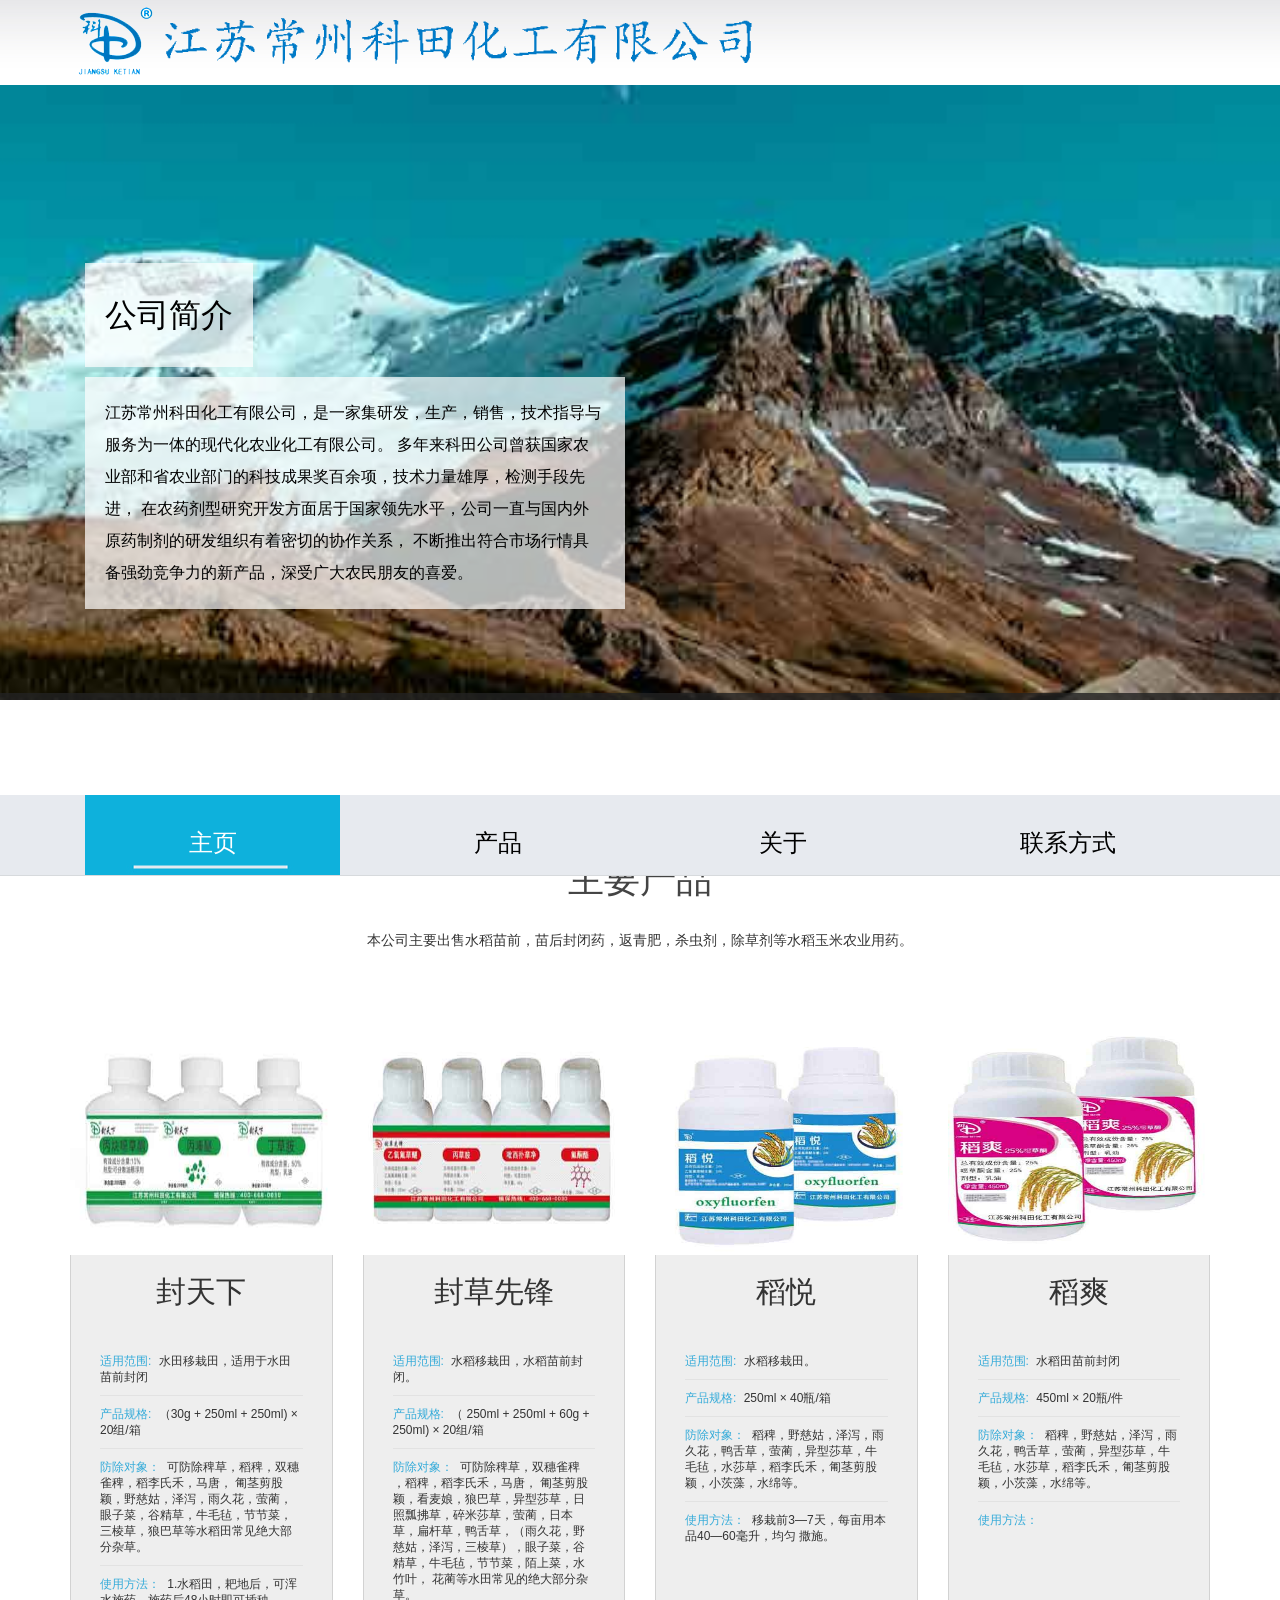
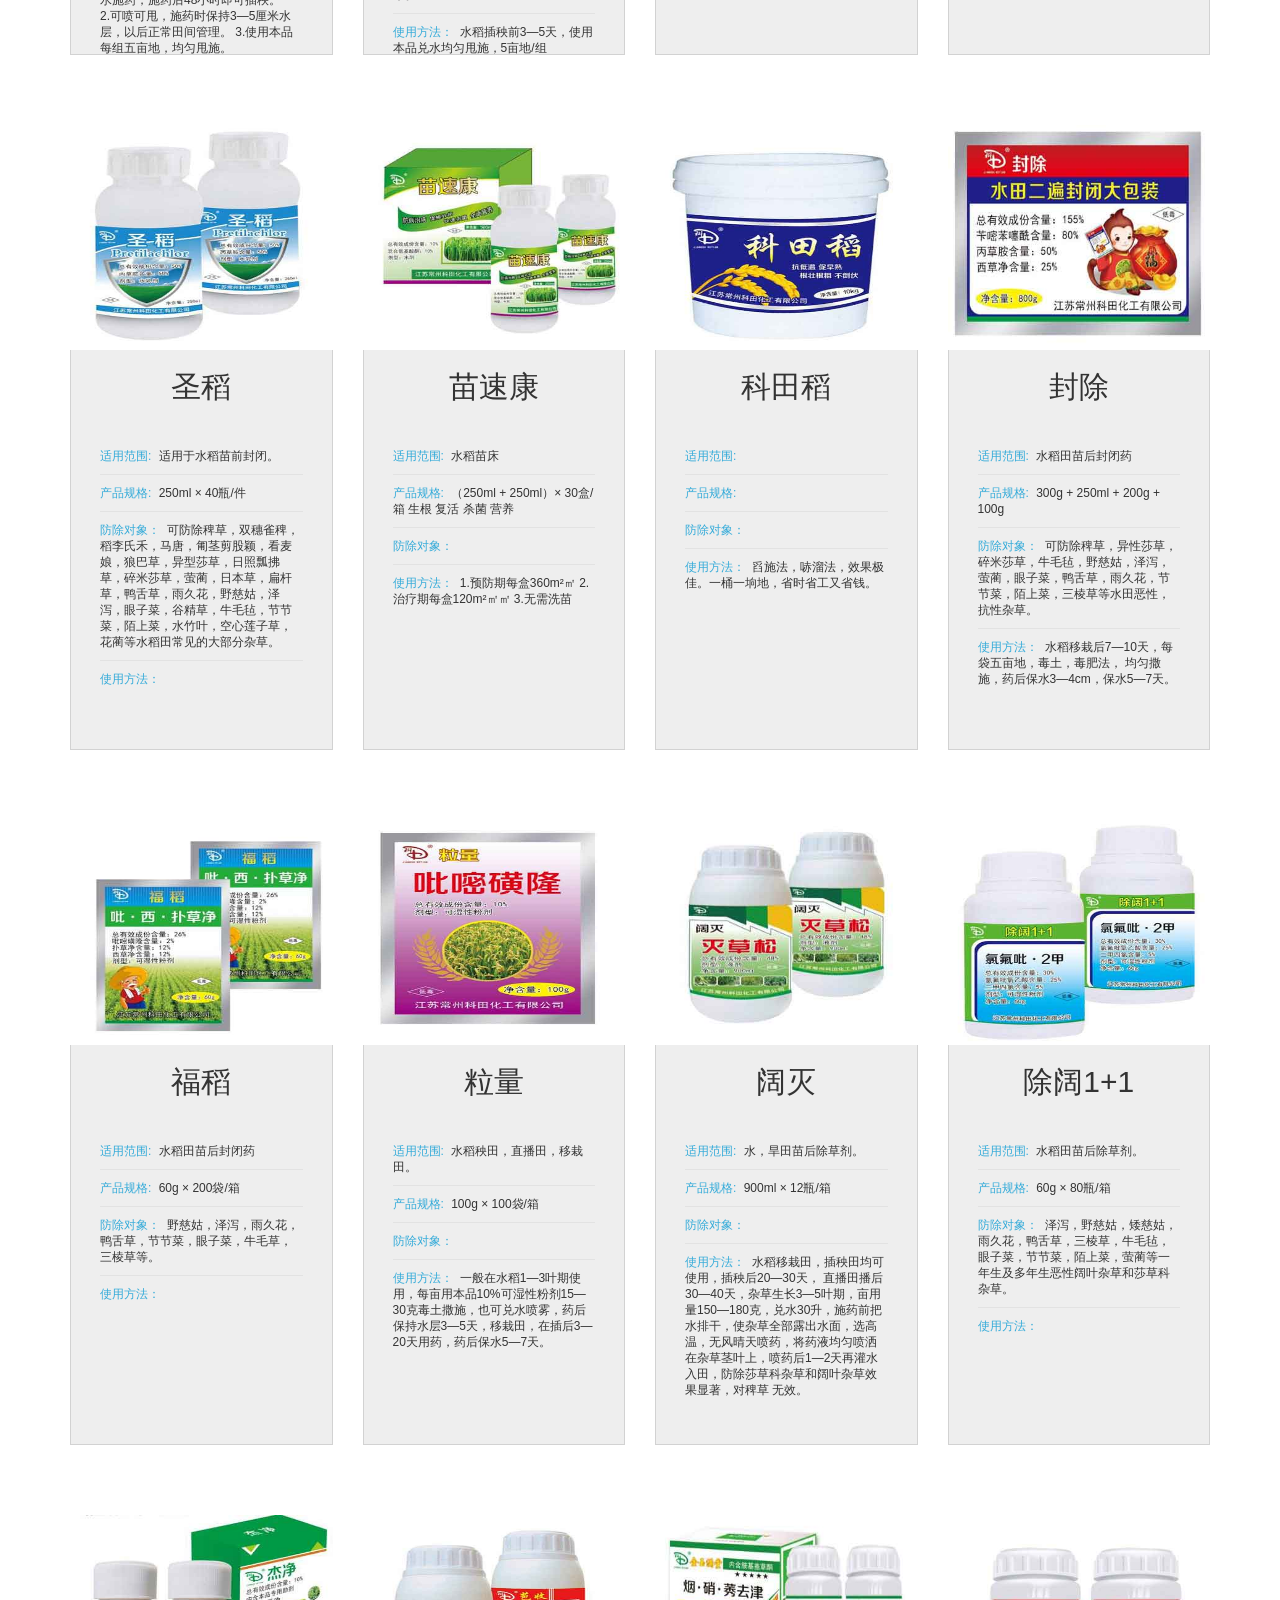
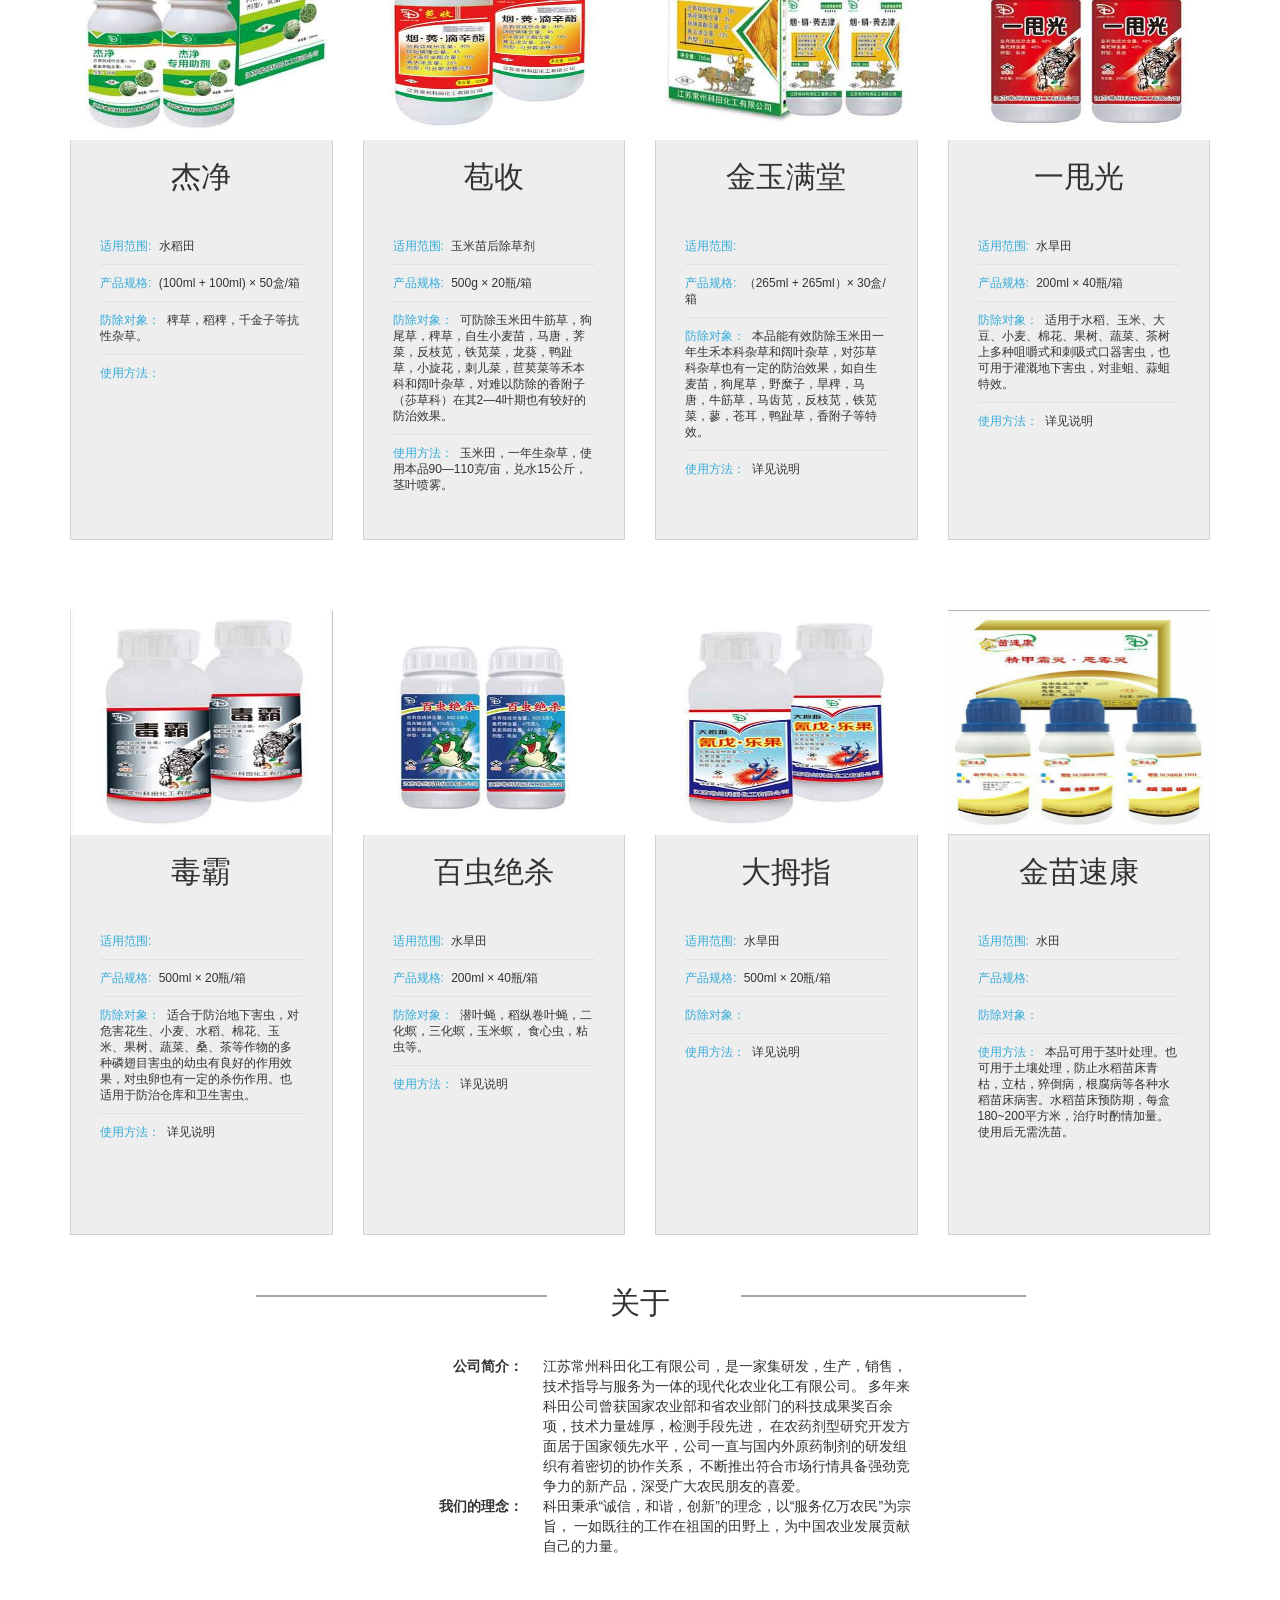
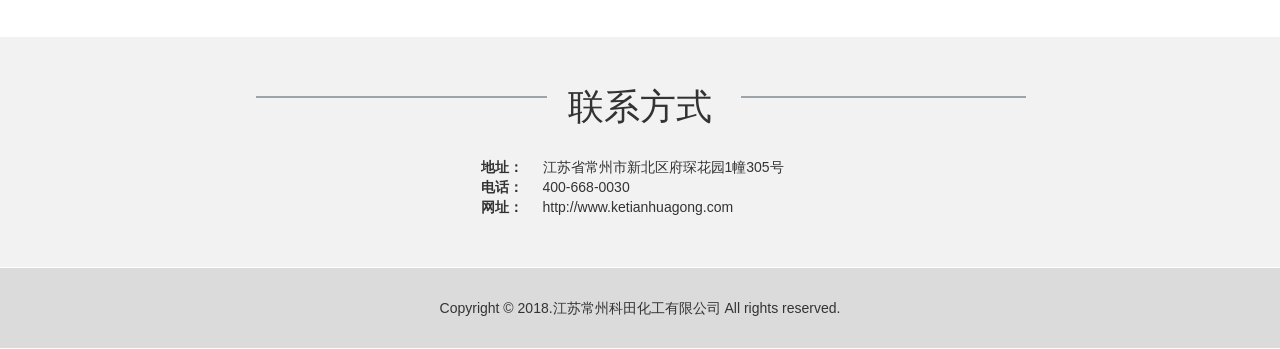
==== commit 92693f65: "fix old ie problem" ====
--- a/index.html
+++ b/index.html
@@ -37,6 +37,15 @@
             <li><span class="tilte">产品规格:</span>
               <%=size%>
             </li>
+            <li>
+              <span class="tilte">防除对象：</span>
+              <%=target%>
+            </li>
+            <li>
+              <span class="tilte">使用方法：</span>
+              <%=usage%>
+            </li>
+
           </ul>
         </div>
         <div class="back">
@@ -46,16 +55,12 @@
               <%=inside%>
             </li>
             <li>
-              <span class="tilte">防除对象：</span>
-              <%=target%>
-            </li>
-            <li>
-              <span class="tilte">使用方法：</span>
-              <%=usage%>
-            </li>
-            <li>
               <span class="tilte">注意事项：</span>
               <%=caution%>
+            </li>
+            <li>
+              <span class="tilte">产品特点：</span>
+              <%=spec%>
             </li>
           </ul>
         </div>
--- a/css/templatemo_style.css
+++ b/css/templatemo_style.css
@@ -169,7 +169,7 @@
 }
 #templatemo_upcomming_event .event_box {
     margin-top: 70px;
-    min-height: 425px;
+    min-height: 625px;
     background: #eeeeee;
     box-shadow: inset 0px 0px 0px 1px rgba(210, 210, 210, 1);
     position: relative;
